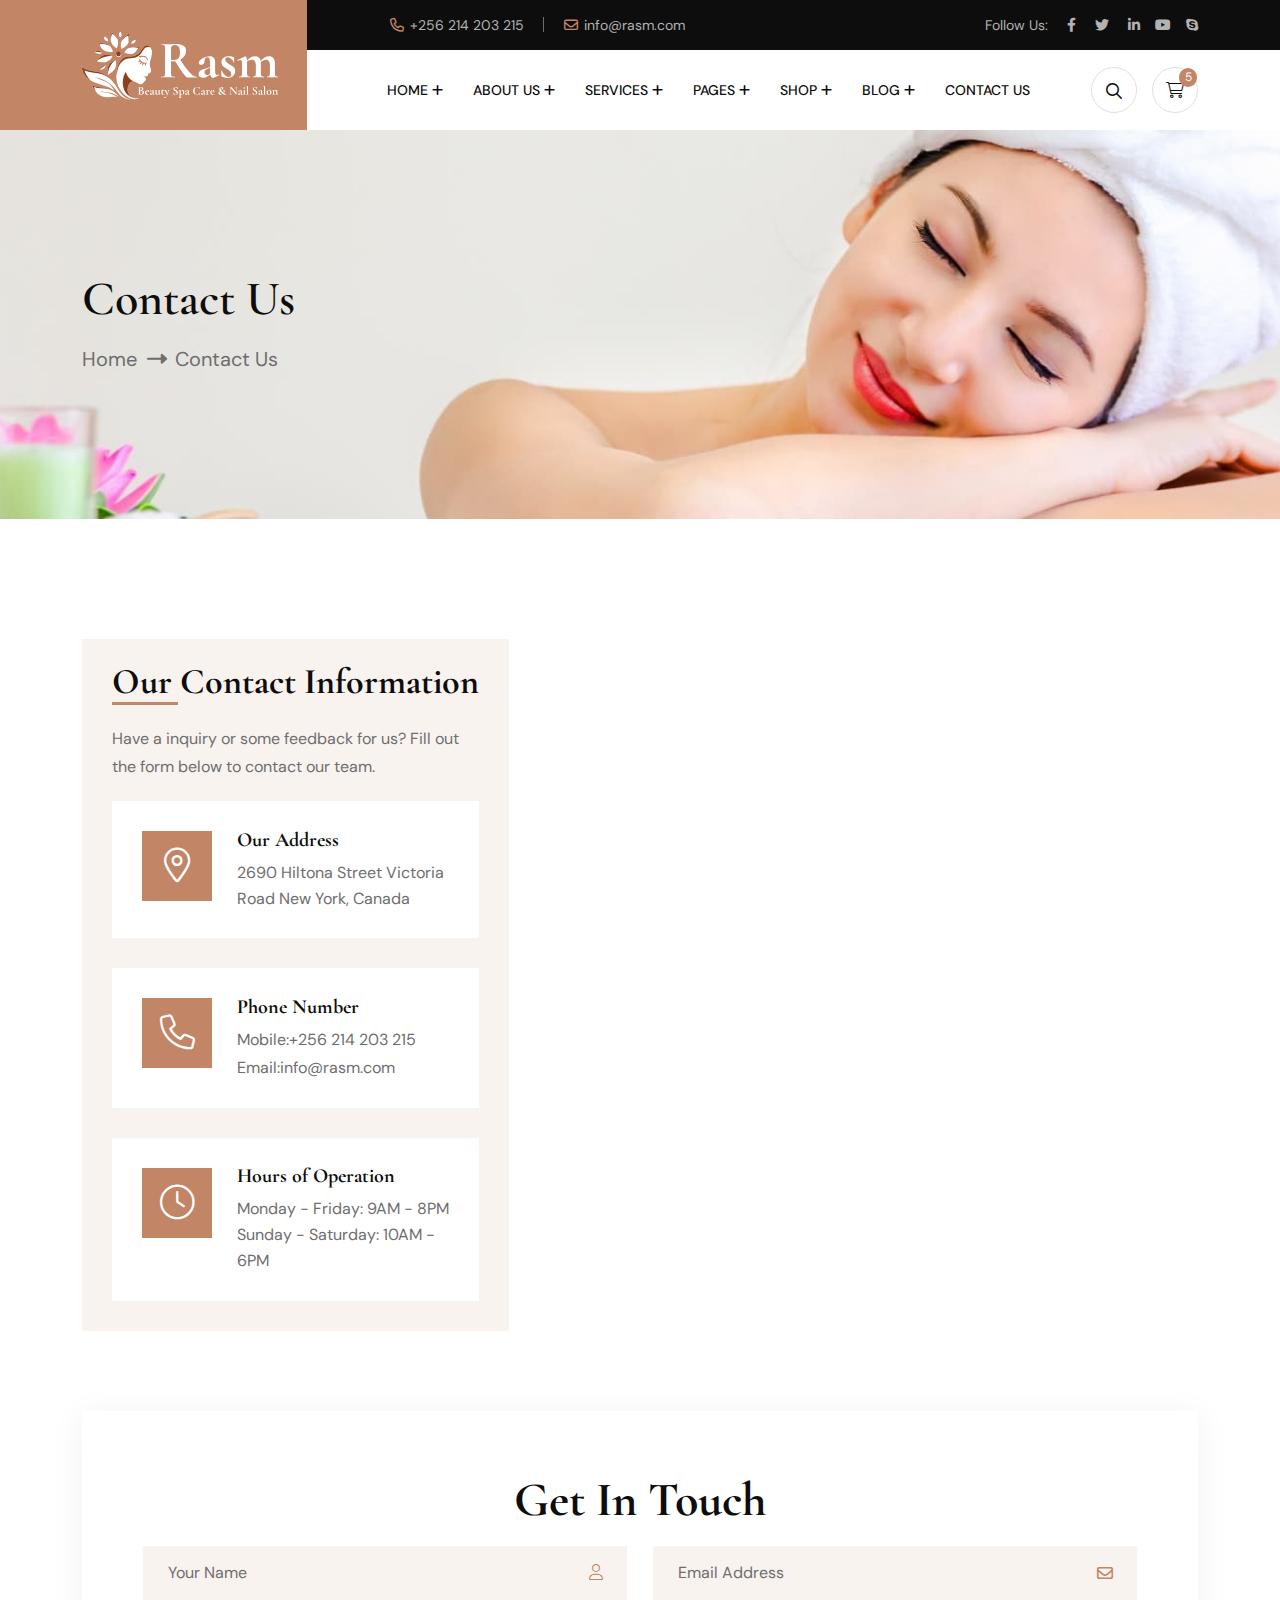
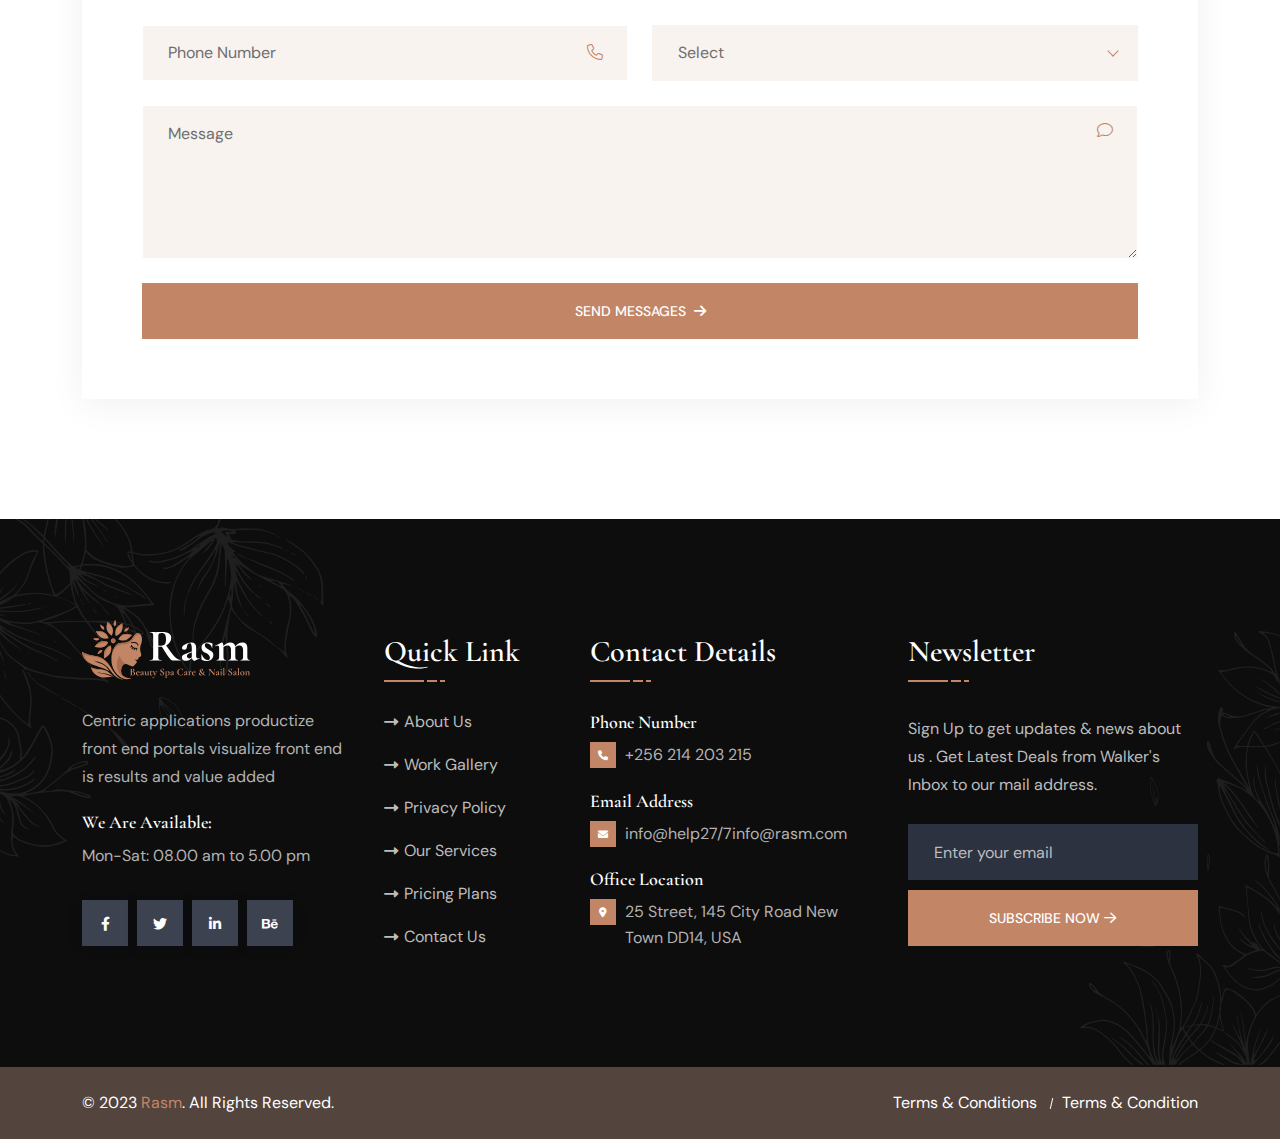
==== contact.html @ 1acf89ac "first commit" ====
<!doctype html><html class="no-js" lang="zxx">
<!-- Mirrored from themeholy.com/html/rasm/demo/contact.html by HTTrack Website Copier/3.x [XR&CO'2014], Sat, 14 Oct 2023 03:56:38 GMT -->
<head><meta charset="utf-8"><meta http-equiv="x-ua-compatible" content="ie=edge"><title>Rasm - Nail Salon & Spa Beauty Care - Contact Us</title><meta name="author" content="Angfuzsoft"><meta name="description" content="Rasm - Nail Salon & Spa Beauty Care"><meta name="keywords" content="Rasm - Nail Salon & Spa Beauty Care"><meta name="robots" content="INDEX,FOLLOW"><meta name="viewport" content="width=device-width,initial-scale=1,shrink-to-fit=no"><link rel="apple-touch-icon" sizes="57x57" href="assets/img/favicons/apple-icon-57x57.png"><link rel="apple-touch-icon" sizes="60x60" href="assets/img/favicons/apple-icon-60x60.png"><link rel="apple-touch-icon" sizes="72x72" href="assets/img/favicons/apple-icon-72x72.png"><link rel="apple-touch-icon" sizes="76x76" href="assets/img/favicons/apple-icon-76x76.png"><link rel="apple-touch-icon" sizes="114x114" href="assets/img/favicons/apple-icon-114x114.png"><link rel="apple-touch-icon" sizes="120x120" href="assets/img/favicons/apple-icon-120x120.png"><link rel="apple-touch-icon" sizes="144x144" href="assets/img/favicons/apple-icon-144x144.png"><link rel="apple-touch-icon" sizes="152x152" href="assets/img/favicons/apple-icon-152x152.png"><link rel="apple-touch-icon" sizes="180x180" href="assets/img/favicons/apple-icon-180x180.png"><link rel="icon" type="image/png" sizes="192x192" href="assets/img/favicons/android-icon-192x192.png"><link rel="icon" type="image/png" sizes="32x32" href="assets/img/favicons/favicon-32x32.png"><link rel="icon" type="image/png" sizes="96x96" href="assets/img/favicons/favicon-96x96.png"><link rel="icon" type="image/png" sizes="16x16" href="assets/img/favicons/favicon-16x16.png"><link rel="manifest" href="assets/img/favicons/manifest.json"><meta name="msapplication-TileColor" content="#ffffff"><meta name="msapplication-TileImage" content="assets/img/favicons/ms-icon-144x144.png"><meta name="theme-color" content="#ffffff"><link rel="preconnect" href="https://fonts.googleapis.com/"><link rel="preconnect" href="https://fonts.gstatic.com/" crossorigin><link href="https://fonts.googleapis.com/css2?family=Cormorant+Garamond:wght@400;500;600;700&amp;family=DM+Sans:wght@400;500;700&amp;display=swap" rel="stylesheet"><link rel="stylesheet" href="assets/css/bootstrap.min.css"><link rel="stylesheet" href="assets/css/fontawesome.min.css"><link rel="stylesheet" href="assets/css/magnific-popup.min.css"><link rel="stylesheet" href="assets/css/slick.min.css"><link rel="stylesheet" href="assets/css/odometer-theme-default.css"><link rel="stylesheet" href="assets/css/jquery.datetimepicker.min.css"><link rel="stylesheet" href="assets/css/style.css"></head><body><div class="preloader"><button class="th-btn style3 preloaderCls">Cancel Preloader</button><div class="preloader-inner"><img src="assets/img/logo.svg" alt="Rasm"> <span class="loader"></span></div></div><div class="th-menu-wrapper"><div class="th-menu-area"><div class="mobile-logo"><a href="index.html"><img src="assets/img/logo.svg" alt="Rasm"></a><div class="close-menu"><button class="th-menu-toggle"><i class="fal fa-times"></i></button></div></div><div class="th-mobile-menu"><ul><li class="menu-item-has-children"><a href="index.html">Home</a><ul class="sub-menu"><li><a href="index.html">Spa Message Parlor</a></li><li><a href="home-nail-stylist.html">Nail Stylist</a></li><li><a href="home-hair-salon.html">Hair Salon</a></li><li><a href="home-beauty-salon.html">Beauty Salon</a></li></ul></li><li class="menu-item-has-children"><a href="#">About us</a><ul class="sub-menu"><li><a href="about.html">About One Spa & Nail</a></li><li><a href="about-2.html">About Two Salon & Wellness</a></li></ul></li><li class="menu-item-has-children"><a href="#">Services</a><ul class="sub-menu"><li><a href="service.html">Services One Spa & Nail</a></li><li><a href="service-2.html">Services Two Salon & Wellness</a></li><li><a href="service-details.html">Services Details</a></li></ul></li><li class="menu-item-has-children mega-menu-wrap"><a href="#">Pages</a><ul class="mega-menu"><li><a href="shop.html">Pagelist 1</a><ul><li><a href="index.html">Spa Message Parlor</a></li><li><a href="home-nail-stylist.html">Nail Stylist</a></li><li><a href="home-hair-salon.html">Hair Salon</a></li><li><a href="home-beauty-salon-2.html">Beauty Salon</a></li></ul></li><li><a href="#">Pagelist 2</a><ul><li><a href="about.html">About One Spa & Nail</a></li><li><a href="about-2.html">About Two Salon & Wellness</a></li><li><a href="service.html">Services One Spa & Nail</a></li><li><a href="service-2.html">Services Two Salon & Wellness</a></li><li><a href="service-details.html">Services Details</a></li></ul></li><li><a href="#">Pagelist 3</a><ul><li><a href="appointment.html">Appointment</a></li><li><a href="team.html">Team</a></li><li><a href="team-details.html">Team Details</a></li><li><a href="blog.html">Blog</a></li><li><a href="blog-details.html">Blog Details</a></li></ul></li><li><a href="#">Pagelist 4</a><ul><li><a href="gallery.html">Photo Gallery</a></li><li><a href="price.html">Price Table</a></li><li><a href="faq.html">FAQ</a></li><li><a href="contact.html">Contact Us</a></li><li><a href="error.html">Error Page</a></li></ul></li></ul></li><li class="menu-item-has-children"><a href="#">Shop</a><ul class="sub-menu"><li><a href="shop.html">Shop</a></li><li><a href="shop-details.html">Shop Details</a></li><li><a href="cart.html">Cart Page</a></li><li><a href="checkout.html">Checkout</a></li><li><a href="wishlist.html">Wishlist</a></li></ul></li><li class="menu-item-has-children"><a href="#">Blog</a><ul class="sub-menu"><li><a href="#">Blog Layout</a><ul class="sub-menu"><li><a href="blog-grid-2-columns.html">Blog Grid 02 Columns</a></li><li><a href="blog-grid-3-columns.html">Blog Grid 03 Columns</a></li><li><a href="blog-list.html">Blog List</a></li></ul></li><li><a href="blog.html">Blog Sidebar</a><ul class="sub-menu"><li><a href="blog-left-sidebar.html">Blog Left Sidebar</a></li><li><a href="blog-right-sidebar.html">Blog Right Sidebar</a></li><li><a href="blog.html">Blog No Sidebar</a></li></ul></li><li><a href="blog-details.html">Blog Details</a></li></ul></li><li><a href="contact.html">Contact Us</a></li></ul></div></div></div><div class="sidemenu-wrapper shopping-cart d-none d-lg-block"><div class="sidemenu-content"><button class="closeButton sideMenuCls"><i class="far fa-times"></i></button><div class="widget woocommerce widget_shopping_cart"><h3 class="widget_title">Shopping cart</h3><div class="widget_shopping_cart_content"><ul class="woocommerce-mini-cart cart_list product_list_widget"><li class="woocommerce-mini-cart-item mini_cart_item"><a href="#" class="remove remove_from_cart_button"><i class="far fa-times"></i></a> <a href="#"><img src="assets/img/product/product_thumb_1_1.jpg" alt="Cart Image">OPI Nail Polish</a> <span class="quantity">1 × <span class="woocommerce-Price-amount amount"><span class="woocommerce-Price-currencySymbol">$</span>94</span>,</span></li><li class="woocommerce-mini-cart-item mini_cart_item"><a href="#" class="remove remove_from_cart_button"><i class="far fa-times"></i></a> <a href="#"><img src="assets/img/product/product_thumb_1_2.jpg" alt="Cart Image">Sunscreen Lotion</a> <span class="quantity">1 × <span class="woocommerce-Price-amount amount"><span class="woocommerce-Price-currencySymbol">$</span>89</span></span></li><li class="woocommerce-mini-cart-item mini_cart_item"><a href="#" class="remove remove_from_cart_button"><i class="far fa-times"></i></a> <a href="#"><img src="assets/img/product/product_thumb_1_3.jpg" alt="Cart Image">Wholesale Liquid</a> <span class="quantity">1 × <span class="woocommerce-Price-amount amount"><span class="woocommerce-Price-currencySymbol">$</span>75</span></span></li><li class="woocommerce-mini-cart-item mini_cart_item"><a href="#" class="remove remove_from_cart_button"><i class="far fa-times"></i></a> <a href="#"><img src="assets/img/product/product_thumb_1_4.jpg" alt="Cart Image">Hair Dryers</a> <span class="quantity">1 × <span class="woocommerce-Price-amount amount"><span class="woocommerce-Price-currencySymbol">$</span>72</span></span></li><li class="woocommerce-mini-cart-item mini_cart_item"><a href="#" class="remove remove_from_cart_button"><i class="far fa-times"></i></a> <a href="#"><img src="assets/img/product/product_thumb_1_5.jpg" alt="Cart Image">Argan Hair oil</a> <span class="quantity">1 × <span class="woocommerce-Price-amount amount"><span class="woocommerce-Price-currencySymbol">$</span>81</span></span></li></ul><p class="woocommerce-mini-cart__total total"><strong>Subtotal:</strong> <span class="woocommerce-Price-amount amount"><span class="woocommerce-Price-currencySymbol">$</span>43</span></p><p class="woocommerce-mini-cart__buttons buttons"><a href="cart.html" class="th-btn wc-forward">View cart</a> <a href="checkout.html" class="th-btn checkout wc-forward">Checkout</a></p></div></div></div></div><div class="sidemenu-wrapper d-none d-lg-block"><div class="sidemenu-content bg-black2"><button class="closeButton sideMenuCls"><i class="far fa-times"></i></button><div class="widget footer-widget"><div class="th-widget-about"><div class="about-logo"><a href="index.html"><img src="assets/img/logo-white.svg" alt="Rasm"></a></div><p class="about-text">Centric applications productize front end portals visualize front end is results and value added</p><div class="working-time"><span class="title">We Are Available:</span><p class="desc">Mon-Sat: 08.00 am to 5.00 pm</p></div><div class="th-social footer-social"><a href="https://www.facebook.com/"><i class="fab fa-facebook-f"></i></a> <a href="https://www.twitter.com/"><i class="fab fa-twitter"></i></a> <a href="https://www.linkedin.com/"><i class="fab fa-linkedin-in"></i></a> <a href="https://www.behance.net/"><i class="fa-brands fa-behance"></i></a></div></div></div><div class="widget footer-widget"><h3 class="widget_title">Recent Posts</h3><div class="recent-post-wrap"><div class="recent-post"><div class="media-img"><a href="blog-details.html"><img src="assets/img/blog/recent-post-2-1.jpg" alt="Blog Image"></a></div><div class="media-body"><h4 class="post-title"><a class="text-inherit" href="blog-details.html">Local residents and a few celebrities, too</a></h4><div class="recent-post-meta"><a href="blog.html"><i class="fal fa-calendar-days"></i>19 June, 2023</a></div></div></div><div class="recent-post"><div class="media-img"><a href="blog-details.html"><img src="assets/img/blog/recent-post-2-2.jpg" alt="Blog Image"></a></div><div class="media-body"><h4 class="post-title"><a class="text-inherit" href="blog-details.html">Local residents and a few celebrities, too</a></h4><div class="recent-post-meta"><a href="blog.html"><i class="fal fa-calendar-days"></i>22 June, 2023</a></div></div></div></div></div><div class="widget footer-widget"><h4 class="widget_title">Newsletter</h4><div class="newsletter-widget"><p class="md-10">Sign Up to get updates & news about us . Get Latest Deals from Walker's Inbox to our mail address.</p><div class="footer-search-contact mt-25"><form><input class="form-control" type="email" placeholder="Enter your email"></form><div class="footer-btn mt-10"><button type="submit" class="th-btn style3 fw-btn">Subscribe Now <i class="fa-regular fa-arrow-right"></i></button></div></div></div></div></div></div><div class="popup-search-box d-none d-lg-block"><button class="searchClose"><i class="fal fa-times"></i></button><form action="#"><input type="text" placeholder="What are you looking for?"> <button type="submit"><i class="fal fa-search"></i></button></form></div><header class="th-header header-layout1"><div class="header-top"><div class="container th-container"><div class="row justify-content-end justify-content-lg-between align-items-center gy-2"><div class="col-auto d-none d-lg-block"><div class="header-links"><ul><li><i class="far fa-phone"></i><a href="tel:+256214203215">+256 214 203 215</a></li><li><i class="far fa-envelope"></i><a href="mailto:info@rasm.com">info@rasm.com</a></li><li><i class="fa-light fa-clock"></i>Mon - Sat: 8 AM - 15 PM Sunday Off</li></ul></div></div><div class="col-auto"><div class="social-links"><span class="social-title">Follow Us:</span> <a href="https://www.facebook.com/"><i class="fab fa-facebook-f"></i></a> <a href="https://www.twitter.com/"><i class="fab fa-twitter"></i></a> <a href="https://www.linkedin.com/"><i class="fab fa-linkedin-in"></i> </a><a href="https://www.youtube.com/"><i class="fab fa-youtube"></i> </a><a href="https://www.skype.com/"><i class="fa-brands fa-skype"></i></a></div></div></div></div></div><div class="sticky-wrapper"><div class="menu-area"><div class="container th-container"><div class="row align-items-center justify-content-between"><div class="col-auto"><div class="header-logo"><a href="index.html"><img src="assets/img/logo.svg" alt="Rasm"></a></div></div><div class="col-auto me-xl-auto"><nav class="main-menu d-none d-lg-inline-block"><ul><li class="menu-item-has-children"><a href="index.html">Home</a><ul class="sub-menu"><li><a href="index.html">Spa Message Parlor</a></li><li><a href="home-nail-stylist.html">Nail Stylist</a></li><li><a href="home-hair-salon.html">Hair Salon</a></li><li><a href="home-beauty-salon.html">Beauty Salon</a></li></ul></li><li class="menu-item-has-children"><a href="#">About us</a><ul class="sub-menu"><li><a href="about.html">About One Spa & Nail</a></li><li><a href="about-2.html">About Two Salon & Wellness</a></li></ul></li><li class="menu-item-has-children"><a href="#">Services</a><ul class="sub-menu"><li><a href="service.html">Services One Spa & Nail</a></li><li><a href="service-2.html">Services Two Salon & Wellness</a></li><li><a href="service-details.html">Services Details</a></li></ul></li><li class="menu-item-has-children mega-menu-wrap"><a href="#">Pages</a><ul class="mega-menu"><li><a href="shop.html">Pagelist 1</a><ul><li><a href="index.html">Spa Message Parlor</a></li><li><a href="home-nail-stylist.html">Nail Stylist</a></li><li><a href="home-hair-salon.html">Hair Salon</a></li><li><a href="home-beauty-salon-2.html">Beauty Salon</a></li></ul></li><li><a href="#">Pagelist 2</a><ul><li><a href="about.html">About One Spa & Nail</a></li><li><a href="about-2.html">About Two Salon & Wellness</a></li><li><a href="service.html">Services One Spa & Nail</a></li><li><a href="service-2.html">Services Two Salon & Wellness</a></li><li><a href="service-details.html">Services Details</a></li></ul></li><li><a href="#">Pagelist 3</a><ul><li><a href="appointment.html">Appointment</a></li><li><a href="team.html">Team</a></li><li><a href="team-details.html">Team Details</a></li><li><a href="blog.html">Blog</a></li><li><a href="blog-details.html">Blog Details</a></li></ul></li><li><a href="#">Pagelist 4</a><ul><li><a href="gallery.html">Photo Gallery</a></li><li><a href="price.html">Price Table</a></li><li><a href="faq.html">FAQ</a></li><li><a href="contact.html">Contact Us</a></li><li><a href="error.html">Error Page</a></li></ul></li></ul></li><li class="menu-item-has-children"><a href="#">Shop</a><ul class="sub-menu"><li><a href="shop.html">Shop</a></li><li><a href="shop-details.html">Shop Details</a></li><li><a href="cart.html">Cart Page</a></li><li><a href="checkout.html">Checkout</a></li><li><a href="wishlist.html">Wishlist</a></li></ul></li><li class="menu-item-has-children"><a href="#">Blog</a><ul class="sub-menu"><li><a href="#">Blog Layout</a><ul class="sub-menu"><li><a href="blog-grid-2-columns.html">Blog Grid 02 Columns</a></li><li><a href="blog-grid-3-columns.html">Blog Grid 03 Columns</a></li><li><a href="blog-list.html">Blog List</a></li></ul></li><li><a href="blog.html">Blog Sidebar</a><ul class="sub-menu"><li><a href="blog-left-sidebar.html">Blog Left Sidebar</a></li><li><a href="blog-right-sidebar.html">Blog Right Sidebar</a></li><li><a href="blog.html">Blog No Sidebar</a></li></ul></li><li><a href="blog-details.html">Blog Details</a></li></ul></li><li><a href="contact.html">Contact Us</a></li></ul></nav><button class="th-menu-toggle d-inline-block d-lg-none"><i class="far fa-bars"></i></button></div><div class="col-auto d-none d-xl-block"><div class="header-button"><button type="button" class="icon-btn searchBoxToggler"><i class="far fa-search"></i></button> <a href="#" class="icon-btn sideMenuToggler2"><i class="fa-light fa-cart-shopping"></i> <span class="badge">5</span></a> <a href="#" class="icon-btn sideMenuToggler"><i class="fa-light fa-grid"></i></a> <a href="appointment.html" class="th-btn">Appointment Now<i class="fa-regular fa-arrow-right ms-2"></i></a></div></div></div></div><div class="logo-bg"></div></div></div></header><div class="breadcumb-wrapper" data-bg-src="assets/img/breadcumb/breadcumb-bg.jpg"><div class="container"><div class="breadcumb-content"><h2 class="breadcumb-title">Contact Us</h2><div class="breadcumb-menu-wrapper"><ul class="breadcumb-menu"><li><a href="index.html">Home</a></li><li>Contact Us</li></ul></div></div></div></div><div class="space" id="contact-sec"><div class="container"><div class="row gy-40"><div class="col-lg-6 col-xl-5"><div class="contact-info-wrap me-xl-4"><div class="title-area mb-20"><h3 class="sec-title">Our Contact Information</h3><p>Have a inquiry or some feedback for us? Fill out the form below to contact our team.</p></div><div class="contact-info"><div class="contact-info_icon"><i class="fa-light fa-location-dot"></i></div><div class="media-body"><h3 class="box-title">Our Address</h3><span class="contact-info_text">2690 Hiltona Street Victoria Road New York, Canada</span></div></div><div class="contact-info"><div class="contact-info_icon"><i class="fa-light fa-phone"></i></div><div class="media-body"><h3 class="box-title">Phone Number</h3><span class="contact-info_text">Mobile: <a href="tel:+256214203215">+256 214 203 215 </a></span><span class="contact-info_text">Email: <a href="mailto:info@rasm.com">info@rasm.com</a></span></div></div><div class="contact-info"><div class="contact-info_icon"><i class="fa-light fa-clock"></i></div><div class="media-body"><h3 class="box-title">Hours of Operation</h3><span class="contact-info_text">Monday - Friday: 9AM - 8PM Sunday - Saturday: 10AM - 6PM</span></div></div></div></div><div class="col-lg-6 col-xl-7"><div class="map-sec"><iframe src="https://www.google.com/maps/embed?pb=!1m18!1m12!1m3!1d3644.7310056272386!2d89.2286059153658!3d24.00527418490799!2m3!1f0!2f0!3f0!3m2!1i1024!2i768!4f13.1!3m3!1m2!1s0x39fe9b97badc6151%3A0x30b048c9fb2129bc!2sAngfuzsoft!5e0!3m2!1sen!2sbd!4v1651028958211!5m2!1sen!2sbd" allowfullscreen="" loading="lazy"></iframe></div></div></div><div class="row"><div class="col-12"><div class="contact-form-wrapper"><form action="https://themeholy.com/html/rasm/demo/mail.php" method="POST" class="contact-form ajax-contact"><h2 class="form-title text-center">Get In Touch</h2><div class="row"><div class="form-group col-md-6"><i class="fa-sharp fa-light fa-user"></i> <input type="text" class="form-control" name="name" id="name" placeholder="Your Name"></div><div class="form-group col-md-6"><i class="fa-sharp fa-regular fa-envelope"></i> <input type="email" class="form-control" name="email" id="email" placeholder="Email Address"></div><div class="form-group col-md-6"><input type="tel" class="form-control" name="number" id="number" placeholder="Phone Number"> <i class="fal fa-phone"></i></div><div class="form-group col-md-6"><i class="fa-regular fa-tag"></i> <select name="subject" id="subject" class="form-select nice-select"><option value="" disabled="disabled" selected="selected" hidden>Select</option><option value="Electrical System">Electrical System</option><option value="Auto Car Repair">Auto Car Repair</option><option value="Engine Diagnostics">Engine Diagnostics</option><option value="Car & Engine Clean">Car & Engine Clean</option></select></div><div class="form-group col-12"><i class="fal fa-comment"></i> <textarea name="message" id="message" cols="30" rows="3" class="form-control" placeholder="Message"></textarea></div><div class="form-btn col-12"><button class="th-btn fw-btn">Send Messages<i class="fa-solid fa-arrow-right ms-2"></i></button></div></div><p class="form-messages mb-0 mt-3"></p></form></div></div></div></div></div><footer class="footer-wrapper footer-layout1"><div class="widget-area"><div class="container"><div class="row justify-content-between"><div class="col-md-6 col-xl-3"><div class="widget footer-widget"><div class="th-widget-about"><div class="about-logo"><a href="index.html"><img src="assets/img/logo-white.svg" alt="Rasm"></a></div><p class="about-text">Centric applications productize front end portals visualize front end is results and value added</p><div class="working-time"><span class="title">We Are Available:</span><p class="desc">Mon-Sat: 08.00 am to 5.00 pm</p></div><div class="th-social footer-social"><a href="https://www.facebook.com/"><i class="fab fa-facebook-f"></i></a> <a href="https://www.twitter.com/"><i class="fab fa-twitter"></i></a> <a href="https://www.linkedin.com/"><i class="fab fa-linkedin-in"></i></a> <a href="https://www.behance.net/"><i class="fa-brands fa-behance"></i></a></div></div></div></div><div class="col-md-6 col-xl-2"><div class="widget widget_nav_menu footer-widget"><h3 class="widget_title">Quick link</h3><div class="menu-all-pages-container"><ul class="menu"><li><a href="about.html">About Us</a></li><li><a href="booking.html">Work Gallery</a></li><li><a href="contact.html">Privacy Policy</a></li><li><a href="service.html">Our Services</a></li><li><a href="price.html">Pricing Plans</a></li><li><a href="contact.html">Contact Us</a></li></ul></div></div></div><div class="col-md-6 col-xl-auto"><div class="widget footer-widget"><h3 class="widget_title">Contact Details</h3><div class="th-widget-about"><h4 class="footer-info-title">Phone Number</h4><p class="footer-info"><i class="fa-sharp fa-solid fa-phone"></i><a class="text-inherit" href="tel:+256214203215">+256 214 203 215</a></p><h4 class="footer-info-title">Email Address</h4><p class="footer-info"><i class="fas fa-envelope"></i><a class="text-inherit" href="mailto:info@help27/7info@rasm.com">info@help27/7info@rasm.com</a></p><h4 class="footer-info-title">Office Location</h4><p class="footer-info"><i class="fas fa-map-marker-alt"></i>25 Street, 145 City Road New Town DD14, USA</p></div></div></div><div class="col-md-6 col-xl-auto"><div class="widget footer-widget"><h4 class="widget_title">Newsletter</h4><div class="newsletter-widget"><p class="md-10">Sign Up to get updates & news about us . Get Latest Deals from Walker's Inbox to our mail address.</p><div class="footer-search-contact mt-25"><form><input class="form-control" type="email" placeholder="Enter your email"></form><div class="footer-btn mt-10"><button type="submit" class="th-btn style3 fw-btn">Subscribe Now <i class="fa-regular fa-arrow-right"></i></button></div></div></div></div></div></div></div></div><div class="copyright-wrap"><div class="container"><div class="row align-items-center"><div class="col-lg-6"><p class="copyright-text text-white">© 2023 <a href="https://themeforest.net/user/themeholy">Rasm</a>. All Rights Reserved.</p></div><div class="col-lg-6"><div class="footer-links"><ul><li><a href="contact.html">Terms & Conditions</a></li><li><a href="contact.html">Terms &amp; Condition</a></li></ul></div></div></div></div></div><div class="shape-mockup" data-top="0%" data-left="0%"><img src="assets/img/shape/footer_shape_1.png" alt="shape"></div><div class="shape-mockup d-none d-xl-block" data-bottom="12%" data-right="0%"><img src="assets/img/shape/footer_shape_2.png" alt="shape"></div></footer><div class="scroll-top"><svg class="progress-circle svg-content" width="100%" height="100%" viewBox="-1 -1 102 102"><path d="M50,1 a49,49 0 0,1 0,98 a49,49 0 0,1 0,-98" style="transition: stroke-dashoffset 10ms linear 0s; stroke-dasharray: 307.919, 307.919; stroke-dashoffset: 307.919;"></path></svg></div><script src="assets/js/vendor/jquery-3.6.0.min.js"></script><script src="assets/js/slick.min.js"></script><script src="assets/js/bootstrap.min.js"></script><script src="assets/js/jquery.magnific-popup.min.js"></script><script src="assets/js/jquery-ui.min.js"></script><script src="assets/js/imagesloaded.pkgd.min.js"></script><script src="assets/js/isotope.pkgd.min.js"></script><script src="assets/js/odometer.js"></script><script src="assets/js/appear-2.js"></script><script src="assets/js/nice-select.min.js"></script><script src="assets/js/jquery.datetimepicker.min.js"></script><script src="assets/js/tilt.min.js"></script><script src="assets/js/wow.min.js"></script><script src="assets/js/main.js"></script></body>
<!-- Mirrored from themeholy.com/html/rasm/demo/contact.html by HTTrack Website Copier/3.x [XR&CO'2014], Sat, 14 Oct 2023 03:56:38 GMT -->
</html>
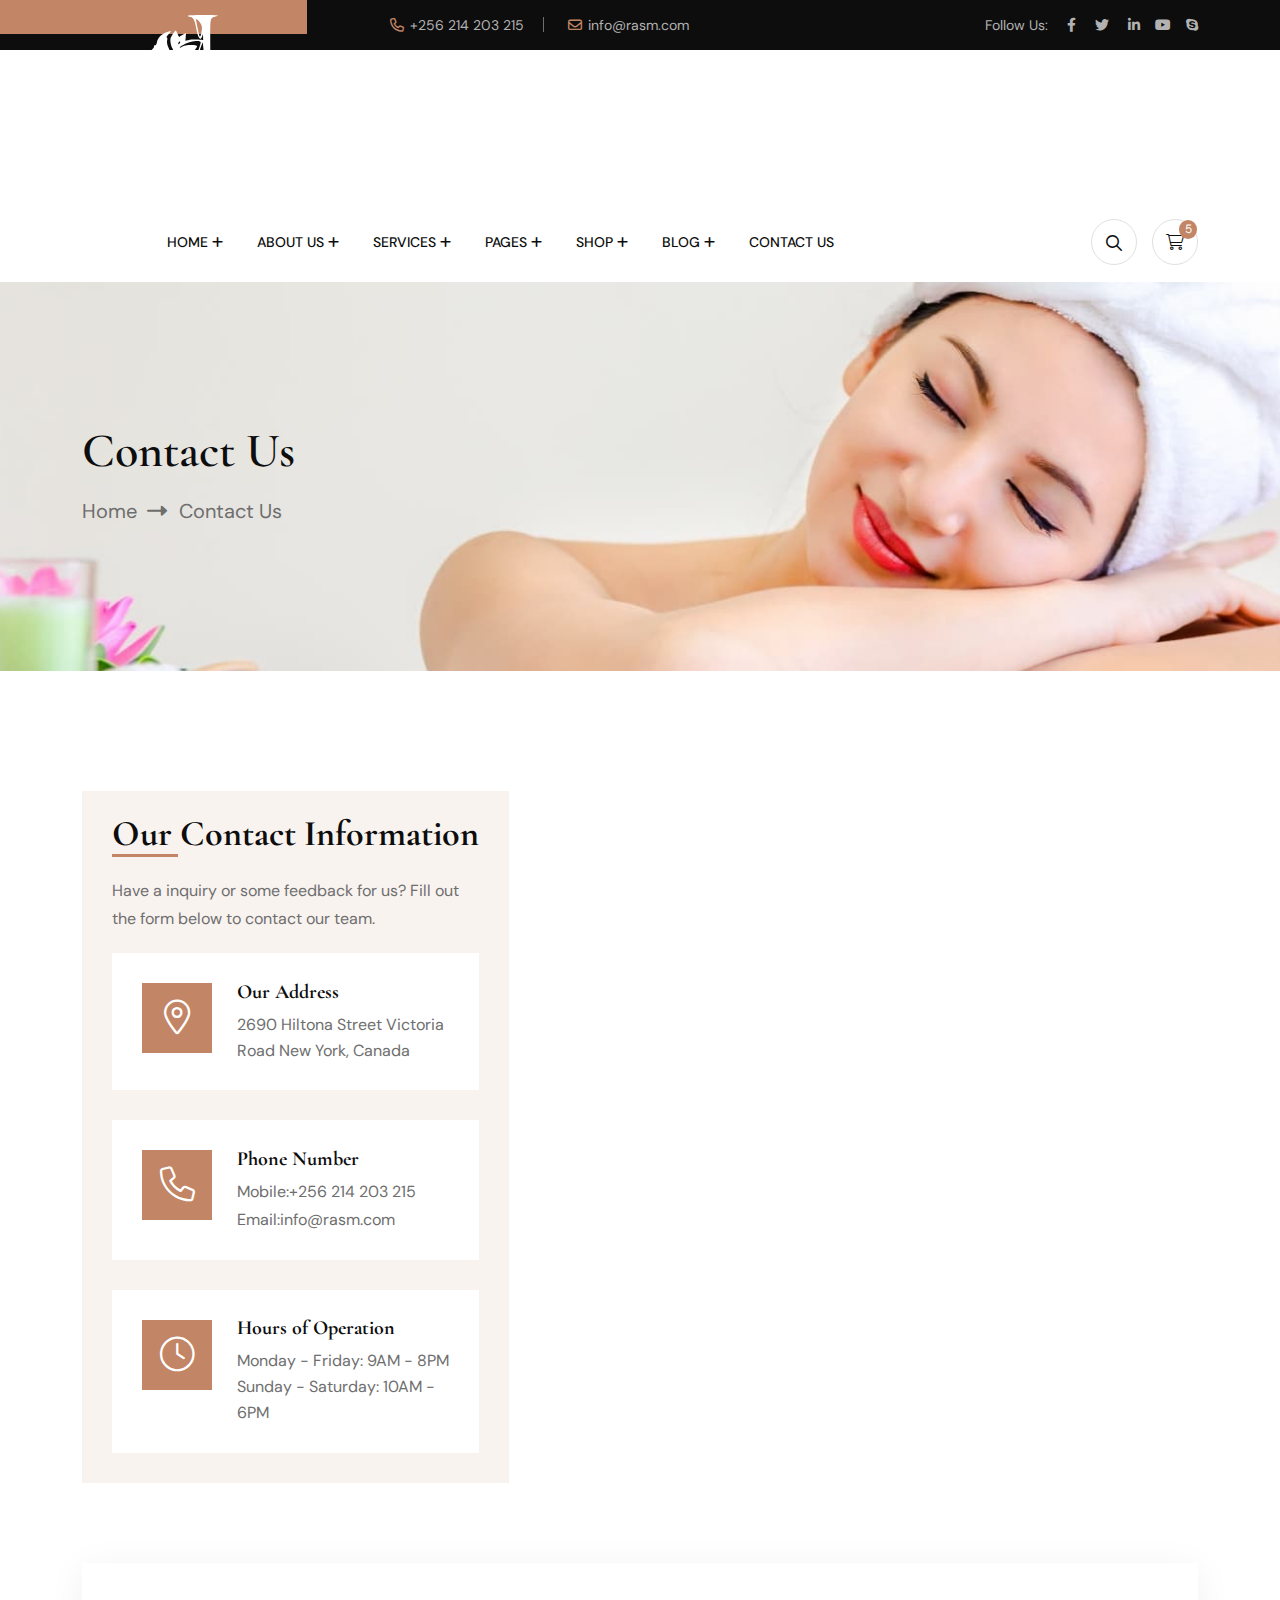
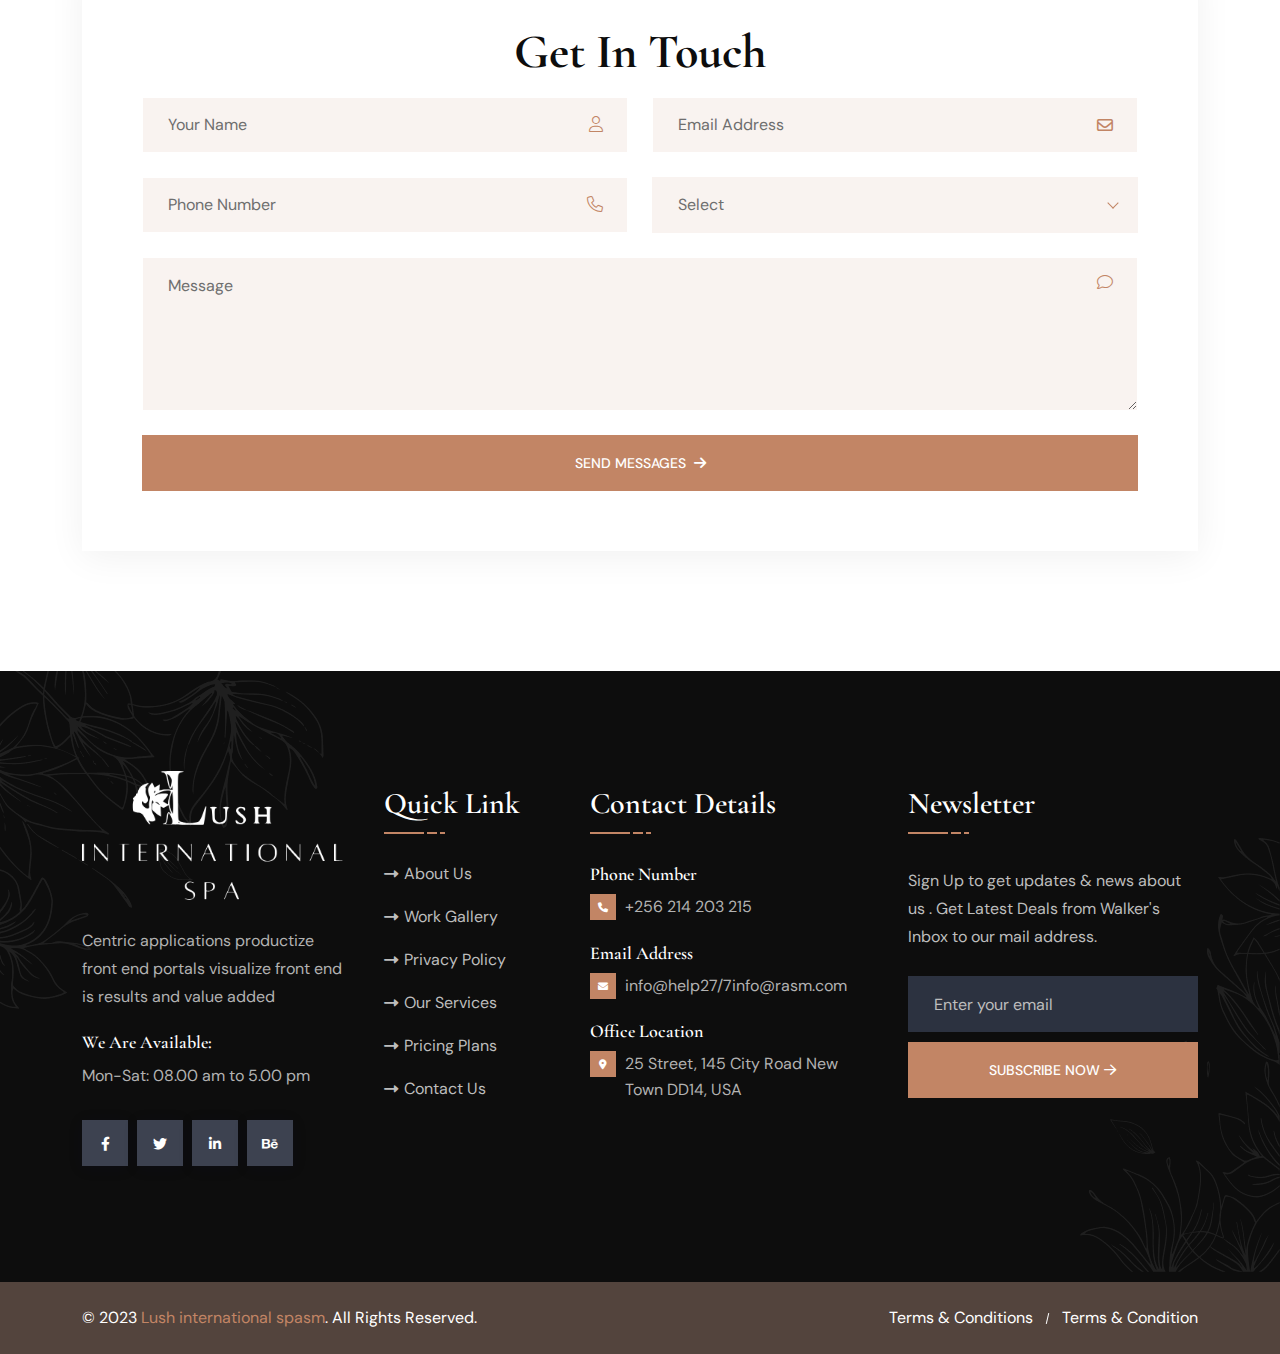
==== commit 8d1bacd3: "UI Added" ====
--- a/contact.html
+++ b/contact.html
@@ -1,5 +1,1078 @@
-<!doctype html><html class="no-js" lang="zxx">
-<!-- Mirrored from themeholy.com/html/rasm/demo/contact.html by HTTrack Website Copier/3.x [XR&CO'2014], Sat, 14 Oct 2023 03:56:38 GMT -->
-<head><meta charset="utf-8"><meta http-equiv="x-ua-compatible" content="ie=edge"><title>Rasm - Nail Salon & Spa Beauty Care - Contact Us</title><meta name="author" content="Angfuzsoft"><meta name="description" content="Rasm - Nail Salon & Spa Beauty Care"><meta name="keywords" content="Rasm - Nail Salon & Spa Beauty Care"><meta name="robots" content="INDEX,FOLLOW"><meta name="viewport" content="width=device-width,initial-scale=1,shrink-to-fit=no"><link rel="apple-touch-icon" sizes="57x57" href="assets/img/favicons/apple-icon-57x57.png"><link rel="apple-touch-icon" sizes="60x60" href="assets/img/favicons/apple-icon-60x60.png"><link rel="apple-touch-icon" sizes="72x72" href="assets/img/favicons/apple-icon-72x72.png"><link rel="apple-touch-icon" sizes="76x76" href="assets/img/favicons/apple-icon-76x76.png"><link rel="apple-touch-icon" sizes="114x114" href="assets/img/favicons/apple-icon-114x114.png"><link rel="apple-touch-icon" sizes="120x120" href="assets/img/favicons/apple-icon-120x120.png"><link rel="apple-touch-icon" sizes="144x144" href="assets/img/favicons/apple-icon-144x144.png"><link rel="apple-touch-icon" sizes="152x152" href="assets/img/favicons/apple-icon-152x152.png"><link rel="apple-touch-icon" sizes="180x180" href="assets/img/favicons/apple-icon-180x180.png"><link rel="icon" type="image/png" sizes="192x192" href="assets/img/favicons/android-icon-192x192.png"><link rel="icon" type="image/png" sizes="32x32" href="assets/img/favicons/favicon-32x32.png"><link rel="icon" type="image/png" sizes="96x96" href="assets/img/favicons/favicon-96x96.png"><link rel="icon" type="image/png" sizes="16x16" href="assets/img/favicons/favicon-16x16.png"><link rel="manifest" href="assets/img/favicons/manifest.json"><meta name="msapplication-TileColor" content="#ffffff"><meta name="msapplication-TileImage" content="assets/img/favicons/ms-icon-144x144.png"><meta name="theme-color" content="#ffffff"><link rel="preconnect" href="https://fonts.googleapis.com/"><link rel="preconnect" href="https://fonts.gstatic.com/" crossorigin><link href="https://fonts.googleapis.com/css2?family=Cormorant+Garamond:wght@400;500;600;700&amp;family=DM+Sans:wght@400;500;700&amp;display=swap" rel="stylesheet"><link rel="stylesheet" href="assets/css/bootstrap.min.css"><link rel="stylesheet" href="assets/css/fontawesome.min.css"><link rel="stylesheet" href="assets/css/magnific-popup.min.css"><link rel="stylesheet" href="assets/css/slick.min.css"><link rel="stylesheet" href="assets/css/odometer-theme-default.css"><link rel="stylesheet" href="assets/css/jquery.datetimepicker.min.css"><link rel="stylesheet" href="assets/css/style.css"></head><body><div class="preloader"><button class="th-btn style3 preloaderCls">Cancel Preloader</button><div class="preloader-inner"><img src="assets/img/logo.svg" alt="Rasm"> <span class="loader"></span></div></div><div class="th-menu-wrapper"><div class="th-menu-area"><div class="mobile-logo"><a href="index.html"><img src="assets/img/logo.svg" alt="Rasm"></a><div class="close-menu"><button class="th-menu-toggle"><i class="fal fa-times"></i></button></div></div><div class="th-mobile-menu"><ul><li class="menu-item-has-children"><a href="index.html">Home</a><ul class="sub-menu"><li><a href="index.html">Spa Message Parlor</a></li><li><a href="home-nail-stylist.html">Nail Stylist</a></li><li><a href="home-hair-salon.html">Hair Salon</a></li><li><a href="home-beauty-salon.html">Beauty Salon</a></li></ul></li><li class="menu-item-has-children"><a href="#">About us</a><ul class="sub-menu"><li><a href="about.html">About One Spa & Nail</a></li><li><a href="about-2.html">About Two Salon & Wellness</a></li></ul></li><li class="menu-item-has-children"><a href="#">Services</a><ul class="sub-menu"><li><a href="service.html">Services One Spa & Nail</a></li><li><a href="service-2.html">Services Two Salon & Wellness</a></li><li><a href="service-details.html">Services Details</a></li></ul></li><li class="menu-item-has-children mega-menu-wrap"><a href="#">Pages</a><ul class="mega-menu"><li><a href="shop.html">Pagelist 1</a><ul><li><a href="index.html">Spa Message Parlor</a></li><li><a href="home-nail-stylist.html">Nail Stylist</a></li><li><a href="home-hair-salon.html">Hair Salon</a></li><li><a href="home-beauty-salon-2.html">Beauty Salon</a></li></ul></li><li><a href="#">Pagelist 2</a><ul><li><a href="about.html">About One Spa & Nail</a></li><li><a href="about-2.html">About Two Salon & Wellness</a></li><li><a href="service.html">Services One Spa & Nail</a></li><li><a href="service-2.html">Services Two Salon & Wellness</a></li><li><a href="service-details.html">Services Details</a></li></ul></li><li><a href="#">Pagelist 3</a><ul><li><a href="appointment.html">Appointment</a></li><li><a href="team.html">Team</a></li><li><a href="team-details.html">Team Details</a></li><li><a href="blog.html">Blog</a></li><li><a href="blog-details.html">Blog Details</a></li></ul></li><li><a href="#">Pagelist 4</a><ul><li><a href="gallery.html">Photo Gallery</a></li><li><a href="price.html">Price Table</a></li><li><a href="faq.html">FAQ</a></li><li><a href="contact.html">Contact Us</a></li><li><a href="error.html">Error Page</a></li></ul></li></ul></li><li class="menu-item-has-children"><a href="#">Shop</a><ul class="sub-menu"><li><a href="shop.html">Shop</a></li><li><a href="shop-details.html">Shop Details</a></li><li><a href="cart.html">Cart Page</a></li><li><a href="checkout.html">Checkout</a></li><li><a href="wishlist.html">Wishlist</a></li></ul></li><li class="menu-item-has-children"><a href="#">Blog</a><ul class="sub-menu"><li><a href="#">Blog Layout</a><ul class="sub-menu"><li><a href="blog-grid-2-columns.html">Blog Grid 02 Columns</a></li><li><a href="blog-grid-3-columns.html">Blog Grid 03 Columns</a></li><li><a href="blog-list.html">Blog List</a></li></ul></li><li><a href="blog.html">Blog Sidebar</a><ul class="sub-menu"><li><a href="blog-left-sidebar.html">Blog Left Sidebar</a></li><li><a href="blog-right-sidebar.html">Blog Right Sidebar</a></li><li><a href="blog.html">Blog No Sidebar</a></li></ul></li><li><a href="blog-details.html">Blog Details</a></li></ul></li><li><a href="contact.html">Contact Us</a></li></ul></div></div></div><div class="sidemenu-wrapper shopping-cart d-none d-lg-block"><div class="sidemenu-content"><button class="closeButton sideMenuCls"><i class="far fa-times"></i></button><div class="widget woocommerce widget_shopping_cart"><h3 class="widget_title">Shopping cart</h3><div class="widget_shopping_cart_content"><ul class="woocommerce-mini-cart cart_list product_list_widget"><li class="woocommerce-mini-cart-item mini_cart_item"><a href="#" class="remove remove_from_cart_button"><i class="far fa-times"></i></a> <a href="#"><img src="assets/img/product/product_thumb_1_1.jpg" alt="Cart Image">OPI Nail Polish</a> <span class="quantity">1 × <span class="woocommerce-Price-amount amount"><span class="woocommerce-Price-currencySymbol">$</span>94</span>,</span></li><li class="woocommerce-mini-cart-item mini_cart_item"><a href="#" class="remove remove_from_cart_button"><i class="far fa-times"></i></a> <a href="#"><img src="assets/img/product/product_thumb_1_2.jpg" alt="Cart Image">Sunscreen Lotion</a> <span class="quantity">1 × <span class="woocommerce-Price-amount amount"><span class="woocommerce-Price-currencySymbol">$</span>89</span></span></li><li class="woocommerce-mini-cart-item mini_cart_item"><a href="#" class="remove remove_from_cart_button"><i class="far fa-times"></i></a> <a href="#"><img src="assets/img/product/product_thumb_1_3.jpg" alt="Cart Image">Wholesale Liquid</a> <span class="quantity">1 × <span class="woocommerce-Price-amount amount"><span class="woocommerce-Price-currencySymbol">$</span>75</span></span></li><li class="woocommerce-mini-cart-item mini_cart_item"><a href="#" class="remove remove_from_cart_button"><i class="far fa-times"></i></a> <a href="#"><img src="assets/img/product/product_thumb_1_4.jpg" alt="Cart Image">Hair Dryers</a> <span class="quantity">1 × <span class="woocommerce-Price-amount amount"><span class="woocommerce-Price-currencySymbol">$</span>72</span></span></li><li class="woocommerce-mini-cart-item mini_cart_item"><a href="#" class="remove remove_from_cart_button"><i class="far fa-times"></i></a> <a href="#"><img src="assets/img/product/product_thumb_1_5.jpg" alt="Cart Image">Argan Hair oil</a> <span class="quantity">1 × <span class="woocommerce-Price-amount amount"><span class="woocommerce-Price-currencySymbol">$</span>81</span></span></li></ul><p class="woocommerce-mini-cart__total total"><strong>Subtotal:</strong> <span class="woocommerce-Price-amount amount"><span class="woocommerce-Price-currencySymbol">$</span>43</span></p><p class="woocommerce-mini-cart__buttons buttons"><a href="cart.html" class="th-btn wc-forward">View cart</a> <a href="checkout.html" class="th-btn checkout wc-forward">Checkout</a></p></div></div></div></div><div class="sidemenu-wrapper d-none d-lg-block"><div class="sidemenu-content bg-black2"><button class="closeButton sideMenuCls"><i class="far fa-times"></i></button><div class="widget footer-widget"><div class="th-widget-about"><div class="about-logo"><a href="index.html"><img src="assets/img/logo-white.svg" alt="Rasm"></a></div><p class="about-text">Centric applications productize front end portals visualize front end is results and value added</p><div class="working-time"><span class="title">We Are Available:</span><p class="desc">Mon-Sat: 08.00 am to 5.00 pm</p></div><div class="th-social footer-social"><a href="https://www.facebook.com/"><i class="fab fa-facebook-f"></i></a> <a href="https://www.twitter.com/"><i class="fab fa-twitter"></i></a> <a href="https://www.linkedin.com/"><i class="fab fa-linkedin-in"></i></a> <a href="https://www.behance.net/"><i class="fa-brands fa-behance"></i></a></div></div></div><div class="widget footer-widget"><h3 class="widget_title">Recent Posts</h3><div class="recent-post-wrap"><div class="recent-post"><div class="media-img"><a href="blog-details.html"><img src="assets/img/blog/recent-post-2-1.jpg" alt="Blog Image"></a></div><div class="media-body"><h4 class="post-title"><a class="text-inherit" href="blog-details.html">Local residents and a few celebrities, too</a></h4><div class="recent-post-meta"><a href="blog.html"><i class="fal fa-calendar-days"></i>19 June, 2023</a></div></div></div><div class="recent-post"><div class="media-img"><a href="blog-details.html"><img src="assets/img/blog/recent-post-2-2.jpg" alt="Blog Image"></a></div><div class="media-body"><h4 class="post-title"><a class="text-inherit" href="blog-details.html">Local residents and a few celebrities, too</a></h4><div class="recent-post-meta"><a href="blog.html"><i class="fal fa-calendar-days"></i>22 June, 2023</a></div></div></div></div></div><div class="widget footer-widget"><h4 class="widget_title">Newsletter</h4><div class="newsletter-widget"><p class="md-10">Sign Up to get updates & news about us . Get Latest Deals from Walker's Inbox to our mail address.</p><div class="footer-search-contact mt-25"><form><input class="form-control" type="email" placeholder="Enter your email"></form><div class="footer-btn mt-10"><button type="submit" class="th-btn style3 fw-btn">Subscribe Now <i class="fa-regular fa-arrow-right"></i></button></div></div></div></div></div></div><div class="popup-search-box d-none d-lg-block"><button class="searchClose"><i class="fal fa-times"></i></button><form action="#"><input type="text" placeholder="What are you looking for?"> <button type="submit"><i class="fal fa-search"></i></button></form></div><header class="th-header header-layout1"><div class="header-top"><div class="container th-container"><div class="row justify-content-end justify-content-lg-between align-items-center gy-2"><div class="col-auto d-none d-lg-block"><div class="header-links"><ul><li><i class="far fa-phone"></i><a href="tel:+256214203215">+256 214 203 215</a></li><li><i class="far fa-envelope"></i><a href="mailto:info@rasm.com">info@rasm.com</a></li><li><i class="fa-light fa-clock"></i>Mon - Sat: 8 AM - 15 PM Sunday Off</li></ul></div></div><div class="col-auto"><div class="social-links"><span class="social-title">Follow Us:</span> <a href="https://www.facebook.com/"><i class="fab fa-facebook-f"></i></a> <a href="https://www.twitter.com/"><i class="fab fa-twitter"></i></a> <a href="https://www.linkedin.com/"><i class="fab fa-linkedin-in"></i> </a><a href="https://www.youtube.com/"><i class="fab fa-youtube"></i> </a><a href="https://www.skype.com/"><i class="fa-brands fa-skype"></i></a></div></div></div></div></div><div class="sticky-wrapper"><div class="menu-area"><div class="container th-container"><div class="row align-items-center justify-content-between"><div class="col-auto"><div class="header-logo"><a href="index.html"><img src="assets/img/logo.svg" alt="Rasm"></a></div></div><div class="col-auto me-xl-auto"><nav class="main-menu d-none d-lg-inline-block"><ul><li class="menu-item-has-children"><a href="index.html">Home</a><ul class="sub-menu"><li><a href="index.html">Spa Message Parlor</a></li><li><a href="home-nail-stylist.html">Nail Stylist</a></li><li><a href="home-hair-salon.html">Hair Salon</a></li><li><a href="home-beauty-salon.html">Beauty Salon</a></li></ul></li><li class="menu-item-has-children"><a href="#">About us</a><ul class="sub-menu"><li><a href="about.html">About One Spa & Nail</a></li><li><a href="about-2.html">About Two Salon & Wellness</a></li></ul></li><li class="menu-item-has-children"><a href="#">Services</a><ul class="sub-menu"><li><a href="service.html">Services One Spa & Nail</a></li><li><a href="service-2.html">Services Two Salon & Wellness</a></li><li><a href="service-details.html">Services Details</a></li></ul></li><li class="menu-item-has-children mega-menu-wrap"><a href="#">Pages</a><ul class="mega-menu"><li><a href="shop.html">Pagelist 1</a><ul><li><a href="index.html">Spa Message Parlor</a></li><li><a href="home-nail-stylist.html">Nail Stylist</a></li><li><a href="home-hair-salon.html">Hair Salon</a></li><li><a href="home-beauty-salon-2.html">Beauty Salon</a></li></ul></li><li><a href="#">Pagelist 2</a><ul><li><a href="about.html">About One Spa & Nail</a></li><li><a href="about-2.html">About Two Salon & Wellness</a></li><li><a href="service.html">Services One Spa & Nail</a></li><li><a href="service-2.html">Services Two Salon & Wellness</a></li><li><a href="service-details.html">Services Details</a></li></ul></li><li><a href="#">Pagelist 3</a><ul><li><a href="appointment.html">Appointment</a></li><li><a href="team.html">Team</a></li><li><a href="team-details.html">Team Details</a></li><li><a href="blog.html">Blog</a></li><li><a href="blog-details.html">Blog Details</a></li></ul></li><li><a href="#">Pagelist 4</a><ul><li><a href="gallery.html">Photo Gallery</a></li><li><a href="price.html">Price Table</a></li><li><a href="faq.html">FAQ</a></li><li><a href="contact.html">Contact Us</a></li><li><a href="error.html">Error Page</a></li></ul></li></ul></li><li class="menu-item-has-children"><a href="#">Shop</a><ul class="sub-menu"><li><a href="shop.html">Shop</a></li><li><a href="shop-details.html">Shop Details</a></li><li><a href="cart.html">Cart Page</a></li><li><a href="checkout.html">Checkout</a></li><li><a href="wishlist.html">Wishlist</a></li></ul></li><li class="menu-item-has-children"><a href="#">Blog</a><ul class="sub-menu"><li><a href="#">Blog Layout</a><ul class="sub-menu"><li><a href="blog-grid-2-columns.html">Blog Grid 02 Columns</a></li><li><a href="blog-grid-3-columns.html">Blog Grid 03 Columns</a></li><li><a href="blog-list.html">Blog List</a></li></ul></li><li><a href="blog.html">Blog Sidebar</a><ul class="sub-menu"><li><a href="blog-left-sidebar.html">Blog Left Sidebar</a></li><li><a href="blog-right-sidebar.html">Blog Right Sidebar</a></li><li><a href="blog.html">Blog No Sidebar</a></li></ul></li><li><a href="blog-details.html">Blog Details</a></li></ul></li><li><a href="contact.html">Contact Us</a></li></ul></nav><button class="th-menu-toggle d-inline-block d-lg-none"><i class="far fa-bars"></i></button></div><div class="col-auto d-none d-xl-block"><div class="header-button"><button type="button" class="icon-btn searchBoxToggler"><i class="far fa-search"></i></button> <a href="#" class="icon-btn sideMenuToggler2"><i class="fa-light fa-cart-shopping"></i> <span class="badge">5</span></a> <a href="#" class="icon-btn sideMenuToggler"><i class="fa-light fa-grid"></i></a> <a href="appointment.html" class="th-btn">Appointment Now<i class="fa-regular fa-arrow-right ms-2"></i></a></div></div></div></div><div class="logo-bg"></div></div></div></header><div class="breadcumb-wrapper" data-bg-src="assets/img/breadcumb/breadcumb-bg.jpg"><div class="container"><div class="breadcumb-content"><h2 class="breadcumb-title">Contact Us</h2><div class="breadcumb-menu-wrapper"><ul class="breadcumb-menu"><li><a href="index.html">Home</a></li><li>Contact Us</li></ul></div></div></div></div><div class="space" id="contact-sec"><div class="container"><div class="row gy-40"><div class="col-lg-6 col-xl-5"><div class="contact-info-wrap me-xl-4"><div class="title-area mb-20"><h3 class="sec-title">Our Contact Information</h3><p>Have a inquiry or some feedback for us? Fill out the form below to contact our team.</p></div><div class="contact-info"><div class="contact-info_icon"><i class="fa-light fa-location-dot"></i></div><div class="media-body"><h3 class="box-title">Our Address</h3><span class="contact-info_text">2690 Hiltona Street Victoria Road New York, Canada</span></div></div><div class="contact-info"><div class="contact-info_icon"><i class="fa-light fa-phone"></i></div><div class="media-body"><h3 class="box-title">Phone Number</h3><span class="contact-info_text">Mobile: <a href="tel:+256214203215">+256 214 203 215 </a></span><span class="contact-info_text">Email: <a href="mailto:info@rasm.com">info@rasm.com</a></span></div></div><div class="contact-info"><div class="contact-info_icon"><i class="fa-light fa-clock"></i></div><div class="media-body"><h3 class="box-title">Hours of Operation</h3><span class="contact-info_text">Monday - Friday: 9AM - 8PM Sunday - Saturday: 10AM - 6PM</span></div></div></div></div><div class="col-lg-6 col-xl-7"><div class="map-sec"><iframe src="https://www.google.com/maps/embed?pb=!1m18!1m12!1m3!1d3644.7310056272386!2d89.2286059153658!3d24.00527418490799!2m3!1f0!2f0!3f0!3m2!1i1024!2i768!4f13.1!3m3!1m2!1s0x39fe9b97badc6151%3A0x30b048c9fb2129bc!2sAngfuzsoft!5e0!3m2!1sen!2sbd!4v1651028958211!5m2!1sen!2sbd" allowfullscreen="" loading="lazy"></iframe></div></div></div><div class="row"><div class="col-12"><div class="contact-form-wrapper"><form action="https://themeholy.com/html/rasm/demo/mail.php" method="POST" class="contact-form ajax-contact"><h2 class="form-title text-center">Get In Touch</h2><div class="row"><div class="form-group col-md-6"><i class="fa-sharp fa-light fa-user"></i> <input type="text" class="form-control" name="name" id="name" placeholder="Your Name"></div><div class="form-group col-md-6"><i class="fa-sharp fa-regular fa-envelope"></i> <input type="email" class="form-control" name="email" id="email" placeholder="Email Address"></div><div class="form-group col-md-6"><input type="tel" class="form-control" name="number" id="number" placeholder="Phone Number"> <i class="fal fa-phone"></i></div><div class="form-group col-md-6"><i class="fa-regular fa-tag"></i> <select name="subject" id="subject" class="form-select nice-select"><option value="" disabled="disabled" selected="selected" hidden>Select</option><option value="Electrical System">Electrical System</option><option value="Auto Car Repair">Auto Car Repair</option><option value="Engine Diagnostics">Engine Diagnostics</option><option value="Car & Engine Clean">Car & Engine Clean</option></select></div><div class="form-group col-12"><i class="fal fa-comment"></i> <textarea name="message" id="message" cols="30" rows="3" class="form-control" placeholder="Message"></textarea></div><div class="form-btn col-12"><button class="th-btn fw-btn">Send Messages<i class="fa-solid fa-arrow-right ms-2"></i></button></div></div><p class="form-messages mb-0 mt-3"></p></form></div></div></div></div></div><footer class="footer-wrapper footer-layout1"><div class="widget-area"><div class="container"><div class="row justify-content-between"><div class="col-md-6 col-xl-3"><div class="widget footer-widget"><div class="th-widget-about"><div class="about-logo"><a href="index.html"><img src="assets/img/logo-white.svg" alt="Rasm"></a></div><p class="about-text">Centric applications productize front end portals visualize front end is results and value added</p><div class="working-time"><span class="title">We Are Available:</span><p class="desc">Mon-Sat: 08.00 am to 5.00 pm</p></div><div class="th-social footer-social"><a href="https://www.facebook.com/"><i class="fab fa-facebook-f"></i></a> <a href="https://www.twitter.com/"><i class="fab fa-twitter"></i></a> <a href="https://www.linkedin.com/"><i class="fab fa-linkedin-in"></i></a> <a href="https://www.behance.net/"><i class="fa-brands fa-behance"></i></a></div></div></div></div><div class="col-md-6 col-xl-2"><div class="widget widget_nav_menu footer-widget"><h3 class="widget_title">Quick link</h3><div class="menu-all-pages-container"><ul class="menu"><li><a href="about.html">About Us</a></li><li><a href="booking.html">Work Gallery</a></li><li><a href="contact.html">Privacy Policy</a></li><li><a href="service.html">Our Services</a></li><li><a href="price.html">Pricing Plans</a></li><li><a href="contact.html">Contact Us</a></li></ul></div></div></div><div class="col-md-6 col-xl-auto"><div class="widget footer-widget"><h3 class="widget_title">Contact Details</h3><div class="th-widget-about"><h4 class="footer-info-title">Phone Number</h4><p class="footer-info"><i class="fa-sharp fa-solid fa-phone"></i><a class="text-inherit" href="tel:+256214203215">+256 214 203 215</a></p><h4 class="footer-info-title">Email Address</h4><p class="footer-info"><i class="fas fa-envelope"></i><a class="text-inherit" href="mailto:info@help27/7info@rasm.com">info@help27/7info@rasm.com</a></p><h4 class="footer-info-title">Office Location</h4><p class="footer-info"><i class="fas fa-map-marker-alt"></i>25 Street, 145 City Road New Town DD14, USA</p></div></div></div><div class="col-md-6 col-xl-auto"><div class="widget footer-widget"><h4 class="widget_title">Newsletter</h4><div class="newsletter-widget"><p class="md-10">Sign Up to get updates & news about us . Get Latest Deals from Walker's Inbox to our mail address.</p><div class="footer-search-contact mt-25"><form><input class="form-control" type="email" placeholder="Enter your email"></form><div class="footer-btn mt-10"><button type="submit" class="th-btn style3 fw-btn">Subscribe Now <i class="fa-regular fa-arrow-right"></i></button></div></div></div></div></div></div></div></div><div class="copyright-wrap"><div class="container"><div class="row align-items-center"><div class="col-lg-6"><p class="copyright-text text-white">© 2023 <a href="https://themeforest.net/user/themeholy">Rasm</a>. All Rights Reserved.</p></div><div class="col-lg-6"><div class="footer-links"><ul><li><a href="contact.html">Terms & Conditions</a></li><li><a href="contact.html">Terms &amp; Condition</a></li></ul></div></div></div></div></div><div class="shape-mockup" data-top="0%" data-left="0%"><img src="assets/img/shape/footer_shape_1.png" alt="shape"></div><div class="shape-mockup d-none d-xl-block" data-bottom="12%" data-right="0%"><img src="assets/img/shape/footer_shape_2.png" alt="shape"></div></footer><div class="scroll-top"><svg class="progress-circle svg-content" width="100%" height="100%" viewBox="-1 -1 102 102"><path d="M50,1 a49,49 0 0,1 0,98 a49,49 0 0,1 0,-98" style="transition: stroke-dashoffset 10ms linear 0s; stroke-dasharray: 307.919, 307.919; stroke-dashoffset: 307.919;"></path></svg></div><script src="assets/js/vendor/jquery-3.6.0.min.js"></script><script src="assets/js/slick.min.js"></script><script src="assets/js/bootstrap.min.js"></script><script src="assets/js/jquery.magnific-popup.min.js"></script><script src="assets/js/jquery-ui.min.js"></script><script src="assets/js/imagesloaded.pkgd.min.js"></script><script src="assets/js/isotope.pkgd.min.js"></script><script src="assets/js/odometer.js"></script><script src="assets/js/appear-2.js"></script><script src="assets/js/nice-select.min.js"></script><script src="assets/js/jquery.datetimepicker.min.js"></script><script src="assets/js/tilt.min.js"></script><script src="assets/js/wow.min.js"></script><script src="assets/js/main.js"></script></body>
-<!-- Mirrored from themeholy.com/html/rasm/demo/contact.html by HTTrack Website Copier/3.x [XR&CO'2014], Sat, 14 Oct 2023 03:56:38 GMT -->
-</html>+<!DOCTYPE html>
+<html class="no-js" lang="zxx">
+  <head>
+    <meta charset="utf-8" />
+    <meta http-equiv="x-ua-compatible" content="ie=edge" />
+    <title>Lush international spa - Home</title>
+    <meta name="author" content="Angfuzsoft" />
+    <meta name="description" content="Lush international spa" />
+    <meta name="keywords" content="Lush international spa" />
+    <meta name="robots" content="INDEX,FOLLOW" />
+    <meta
+      name="viewport"
+      content="width=device-width,initial-scale=1,shrink-to-fit=no"
+    />
+    <link
+      rel="apple-touch-icon"
+      sizes="57x57"
+      href="assets/img/favicons/apple-icon-57x57.png"
+    />
+    <link
+      rel="apple-touch-icon"
+      sizes="60x60"
+      href="assets/img/favicons/apple-icon-60x60.png"
+    />
+    <link
+      rel="apple-touch-icon"
+      sizes="72x72"
+      href="assets/img/favicons/apple-icon-72x72.png"
+    />
+    <link
+      rel="apple-touch-icon"
+      sizes="76x76"
+      href="assets/img/favicons/apple-icon-76x76.png"
+    />
+    <link
+      rel="apple-touch-icon"
+      sizes="114x114"
+      href="assets/img/favicons/apple-icon-114x114.png"
+    />
+    <link
+      rel="apple-touch-icon"
+      sizes="120x120"
+      href="assets/img/favicons/apple-icon-120x120.png"
+    />
+    <link
+      rel="apple-touch-icon"
+      sizes="144x144"
+      href="assets/img/favicons/apple-icon-144x144.png"
+    />
+    <link
+      rel="apple-touch-icon"
+      sizes="152x152"
+      href="assets/img/favicons/apple-icon-152x152.png"
+    />
+    <link
+      rel="apple-touch-icon"
+      sizes="180x180"
+      href="assets/img/favicons/apple-icon-180x180.png"
+    />
+    <link
+      rel="icon"
+      type="image/png"
+      sizes="192x192"
+      href="assets/img/favicons/android-icon-192x192.png"
+    />
+    <link
+      rel="icon"
+      type="image/png"
+      sizes="32x32"
+      href="assets/img/favicons/favicon-32x32.png"
+    />
+    <link
+      rel="icon"
+      type="image/png"
+      sizes="96x96"
+      href="assets/img/favicons/favicon-96x96.png"
+    />
+    <link
+      rel="icon"
+      type="image/png"
+      sizes="16x16"
+      href="assets/img/favicons/favicon-16x16.png"
+    />
+    <link rel="manifest" href="assets/img/favicons/manifest.json" />
+    <meta name="msapplication-TileColor" content="#ffffff" />
+    <meta
+      name="msapplication-TileImage"
+      content="assets/img/favicons/ms-icon-144x144.png"
+    />
+    <meta name="theme-color" content="#ffffff" />
+    <link rel="preconnect" href="https://fonts.googleapis.com/" />
+    <link rel="preconnect" href="https://fonts.gstatic.com/" crossorigin />
+    <link
+      href="https://fonts.googleapis.com/css2?family=Cormorant+Garamond:wght@400;500;600;700&amp;family=DM+Sans:wght@400;500;700&amp;display=swap"
+      rel="stylesheet"
+    />
+    <link rel="stylesheet" href="assets/css/bootstrap.min.css" />
+    <link rel="stylesheet" href="assets/css/fontawesome.min.css" />
+    <link rel="stylesheet" href="assets/css/magnific-popup.min.css" />
+    <link rel="stylesheet" href="assets/css/slick.min.css" />
+    <link rel="stylesheet" href="assets/css/odometer-theme-default.css" />
+    <link rel="stylesheet" href="assets/css/jquery.datetimepicker.min.css" />
+    <link rel="stylesheet" href="assets/css/style.css" />
+  </head>
+  <body>
+    <div class="preloader">
+      <button class="th-btn style3 preloaderCls">Cancel Preloader</button>
+      <div class="preloader-inner">
+        <img
+          src="assets/img/logo.png"
+          alt="Lush international spa"
+          style="width: 200px"
+        />
+        <span class="loader"></span>
+      </div>
+    </div>
+    <div class="th-menu-wrapper">
+      <div class="th-menu-area">
+        <div class="mobile-logo">
+          <a href="index.html"
+            ><img
+              src="assets/img/logo.png"
+              style="width: 200px"
+              alt="Lush international spa"
+          /></a>
+          <div class="close-menu">
+            <button class="th-menu-toggle"><i class="fal fa-times"></i></button>
+          </div>
+        </div>
+        <div class="th-mobile-menu">
+          <ul>
+            <li class="menu-item-has-children">
+              <a href="index.html">Home</a>
+              <ul class="sub-menu">
+                <li><a href="index.html">Spa Message Parlor</a></li>
+                <li><a href="home-nail-stylist.html">Nail Stylist</a></li>
+                <li><a href="home-hair-salon.html">Hair Salon</a></li>
+                <li><a href="home-beauty-salon.html">Beauty Salon</a></li>
+              </ul>
+            </li>
+            <li class="menu-item-has-children">
+              <a href="#">About us</a>
+              <ul class="sub-menu">
+                <li><a href="about.html">About One Spa & Nail</a></li>
+                <li><a href="about-2.html">About Two Salon & Wellness</a></li>
+              </ul>
+            </li>
+            <li class="menu-item-has-children">
+              <a href="#">Services</a>
+              <ul class="sub-menu">
+                <li><a href="service.html">Services One Spa & Nail</a></li>
+                <li>
+                  <a href="service-2.html">Services Two Salon & Wellness</a>
+                </li>
+                <li><a href="service-details.html">Services Details</a></li>
+              </ul>
+            </li>
+            <li class="menu-item-has-children mega-menu-wrap">
+              <a href="#">Pages</a>
+              <ul class="mega-menu">
+                <li>
+                  <a href="shop.html">Pagelist 1</a>
+                  <ul>
+                    <li><a href="index.html">Spa Message Parlor</a></li>
+                    <li><a href="home-nail-stylist.html">Nail Stylist</a></li>
+                    <li><a href="home-hair-salon.html">Hair Salon</a></li>
+                    <li><a href="home-beauty-salon-2.html">Beauty Salon</a></li>
+                  </ul>
+                </li>
+                <li>
+                  <a href="#">Pagelist 2</a>
+                  <ul>
+                    <li><a href="about.html">About One Spa & Nail</a></li>
+                    <li>
+                      <a href="about-2.html">About Two Salon & Wellness</a>
+                    </li>
+                    <li><a href="service.html">Services One Spa & Nail</a></li>
+                    <li>
+                      <a href="service-2.html">Services Two Salon & Wellness</a>
+                    </li>
+                    <li><a href="service-details.html">Services Details</a></li>
+                  </ul>
+                </li>
+                <li>
+                  <a href="#">Pagelist 3</a>
+                  <ul>
+                    <li><a href="appointment.html">Appointment</a></li>
+                    <li><a href="team.html">Team</a></li>
+                    <li><a href="team-details.html">Team Details</a></li>
+                    <li><a href="blog.html">Blog</a></li>
+                    <li><a href="blog-details.html">Blog Details</a></li>
+                  </ul>
+                </li>
+                <li>
+                  <a href="#">Pagelist 4</a>
+                  <ul>
+                    <li><a href="gallery.html">Photo Gallery</a></li>
+                    <li><a href="price.html">Price Table</a></li>
+                    <li><a href="faq.html">FAQ</a></li>
+                    <li><a href="contact.html">Contact Us</a></li>
+                    <li><a href="error.html">Error Page</a></li>
+                  </ul>
+                </li>
+              </ul>
+            </li>
+            <li class="menu-item-has-children">
+              <a href="#">Shop</a>
+              <ul class="sub-menu">
+                <li><a href="shop.html">Shop</a></li>
+                <li><a href="shop-details.html">Shop Details</a></li>
+                <li><a href="cart.html">Cart Page</a></li>
+                <li><a href="checkout.html">Checkout</a></li>
+                <li><a href="wishlist.html">Wishlist</a></li>
+              </ul>
+            </li>
+            <li class="menu-item-has-children">
+              <a href="#">Blog</a>
+              <ul class="sub-menu">
+                <li>
+                  <a href="#">Blog Layout</a>
+                  <ul class="sub-menu">
+                    <li>
+                      <a href="blog-grid-2-columns.html"
+                        >Blog Grid 02 Columns</a
+                      >
+                    </li>
+                    <li>
+                      <a href="blog-grid-3-columns.html"
+                        >Blog Grid 03 Columns</a
+                      >
+                    </li>
+                    <li><a href="blog-list.html">Blog List</a></li>
+                  </ul>
+                </li>
+                <li>
+                  <a href="blog.html">Blog Sidebar</a>
+                  <ul class="sub-menu">
+                    <li>
+                      <a href="blog-left-sidebar.html">Blog Left Sidebar</a>
+                    </li>
+                    <li>
+                      <a href="blog-right-sidebar.html">Blog Right Sidebar</a>
+                    </li>
+                    <li><a href="blog.html">Blog No Sidebar</a></li>
+                  </ul>
+                </li>
+                <li><a href="blog-details.html">Blog Details</a></li>
+              </ul>
+            </li>
+            <li><a href="contact.html">Contact Us</a></li>
+          </ul>
+        </div>
+      </div>
+    </div>
+    <div class="sidemenu-wrapper shopping-cart d-none d-lg-block">
+      <div class="sidemenu-content">
+        <button class="closeButton sideMenuCls">
+          <i class="far fa-times"></i>
+        </button>
+        <div class="widget woocommerce widget_shopping_cart">
+          <h3 class="widget_title">Shopping cart</h3>
+          <div class="widget_shopping_cart_content">
+            <ul class="woocommerce-mini-cart cart_list product_list_widget">
+              <li class="woocommerce-mini-cart-item mini_cart_item">
+                <a href="#" class="remove remove_from_cart_button"
+                  ><i class="far fa-times"></i
+                ></a>
+                <a href="#"
+                  ><img
+                    src="assets/img/product/product_thumb_1_1.jpg"
+                    alt="Cart Image"
+                  />OPI Nail Polish</a
+                >
+                <span class="quantity"
+                  >1 ×
+                  <span class="woocommerce-Price-amount amount"
+                    ><span class="woocommerce-Price-currencySymbol">$</span
+                    >94</span
+                  >,</span
+                >
+              </li>
+              <li class="woocommerce-mini-cart-item mini_cart_item">
+                <a href="#" class="remove remove_from_cart_button"
+                  ><i class="far fa-times"></i
+                ></a>
+                <a href="#"
+                  ><img
+                    src="assets/img/product/product_thumb_1_2.jpg"
+                    alt="Cart Image"
+                  />Sunscreen Lotion</a
+                >
+                <span class="quantity"
+                  >1 ×
+                  <span class="woocommerce-Price-amount amount"
+                    ><span class="woocommerce-Price-currencySymbol">$</span
+                    >89</span
+                  ></span
+                >
+              </li>
+              <li class="woocommerce-mini-cart-item mini_cart_item">
+                <a href="#" class="remove remove_from_cart_button"
+                  ><i class="far fa-times"></i
+                ></a>
+                <a href="#"
+                  ><img
+                    src="assets/img/product/product_thumb_1_3.jpg"
+                    alt="Cart Image"
+                  />Wholesale Liquid</a
+                >
+                <span class="quantity"
+                  >1 ×
+                  <span class="woocommerce-Price-amount amount"
+                    ><span class="woocommerce-Price-currencySymbol">$</span
+                    >75</span
+                  ></span
+                >
+              </li>
+              <li class="woocommerce-mini-cart-item mini_cart_item">
+                <a href="#" class="remove remove_from_cart_button"
+                  ><i class="far fa-times"></i
+                ></a>
+                <a href="#"
+                  ><img
+                    src="assets/img/product/product_thumb_1_4.jpg"
+                    alt="Cart Image"
+                  />Hair Dryers</a
+                >
+                <span class="quantity"
+                  >1 ×
+                  <span class="woocommerce-Price-amount amount"
+                    ><span class="woocommerce-Price-currencySymbol">$</span
+                    >72</span
+                  ></span
+                >
+              </li>
+              <li class="woocommerce-mini-cart-item mini_cart_item">
+                <a href="#" class="remove remove_from_cart_button"
+                  ><i class="far fa-times"></i
+                ></a>
+                <a href="#"
+                  ><img
+                    src="assets/img/product/product_thumb_1_5.jpg"
+                    alt="Cart Image"
+                  />Argan Hair oil</a
+                >
+                <span class="quantity"
+                  >1 ×
+                  <span class="woocommerce-Price-amount amount"
+                    ><span class="woocommerce-Price-currencySymbol">$</span
+                    >81</span
+                  ></span
+                >
+              </li>
+            </ul>
+            <p class="woocommerce-mini-cart__total total">
+              <strong>Subtotal:</strong>
+              <span class="woocommerce-Price-amount amount"
+                ><span class="woocommerce-Price-currencySymbol">$</span>43</span
+              >
+            </p>
+            <p class="woocommerce-mini-cart__buttons buttons">
+              <a href="cart.html" class="th-btn wc-forward">View cart</a>
+              <a href="checkout.html" class="th-btn checkout wc-forward"
+                >Checkout</a
+              >
+            </p>
+          </div>
+        </div>
+      </div>
+    </div>
+    <div class="sidemenu-wrapper d-none d-lg-block">
+      <div class="sidemenu-content bg-black2">
+        <button class="closeButton sideMenuCls">
+          <i class="far fa-times"></i>
+        </button>
+        <div class="widget footer-widget">
+          <div class="th-widget-about">
+            <div class="about-logo">
+              <a href="index.html"
+                ><img src="assets/img/logo-white.svg" alt="Rasm"
+              /></a>
+            </div>
+            <p class="about-text">
+              Centric applications productize front end portals visualize front
+              end is results and value added
+            </p>
+            <div class="working-time">
+              <span class="title">We Are Available:</span>
+              <p class="desc">Mon-Sat: 08.00 am to 5.00 pm</p>
+            </div>
+            <div class="th-social footer-social">
+              <a href="https://www.facebook.com/"
+                ><i class="fab fa-facebook-f"></i
+              ></a>
+              <a href="https://www.twitter.com/"
+                ><i class="fab fa-twitter"></i
+              ></a>
+              <a href="https://www.linkedin.com/"
+                ><i class="fab fa-linkedin-in"></i
+              ></a>
+              <a href="https://www.behance.net/"
+                ><i class="fa-brands fa-behance"></i
+              ></a>
+            </div>
+          </div>
+        </div>
+        <div class="widget footer-widget">
+          <h3 class="widget_title">Recent Posts</h3>
+          <div class="recent-post-wrap">
+            <div class="recent-post">
+              <div class="media-img">
+                <a href="blog-details.html"
+                  ><img
+                    src="assets/img/blog/recent-post-2-1.jpg"
+                    alt="Blog Image"
+                /></a>
+              </div>
+              <div class="media-body">
+                <h4 class="post-title">
+                  <a class="text-inherit" href="blog-details.html"
+                    >Local residents and a few celebrities, too</a
+                  >
+                </h4>
+                <div class="recent-post-meta">
+                  <a href="blog.html"
+                    ><i class="fal fa-calendar-days"></i>19 June, 2023</a
+                  >
+                </div>
+              </div>
+            </div>
+            <div class="recent-post">
+              <div class="media-img">
+                <a href="blog-details.html"
+                  ><img
+                    src="assets/img/blog/recent-post-2-2.jpg"
+                    alt="Blog Image"
+                /></a>
+              </div>
+              <div class="media-body">
+                <h4 class="post-title">
+                  <a class="text-inherit" href="blog-details.html"
+                    >Local residents and a few celebrities, too</a
+                  >
+                </h4>
+                <div class="recent-post-meta">
+                  <a href="blog.html"
+                    ><i class="fal fa-calendar-days"></i>22 June, 2023</a
+                  >
+                </div>
+              </div>
+            </div>
+          </div>
+        </div>
+        <div class="widget footer-widget">
+          <h4 class="widget_title">Newsletter</h4>
+          <div class="newsletter-widget">
+            <p class="md-10">
+              Sign Up to get updates & news about us . Get Latest Deals from
+              Walker's Inbox to our mail address.
+            </p>
+            <div class="footer-search-contact mt-25">
+              <form>
+                <input
+                  class="form-control"
+                  type="email"
+                  placeholder="Enter your email"
+                />
+              </form>
+              <div class="footer-btn mt-10">
+                <button type="submit" class="th-btn style3 fw-btn">
+                  Subscribe Now <i class="fa-regular fa-arrow-right"></i>
+                </button>
+              </div>
+            </div>
+          </div>
+        </div>
+      </div>
+    </div>
+    <div class="popup-search-box d-none d-lg-block">
+      <button class="searchClose"><i class="fal fa-times"></i></button>
+      <form action="#">
+        <input type="text" placeholder="What are you looking for?" />
+        <button type="submit"><i class="fal fa-search"></i></button>
+      </form>
+    </div>
+    <header class="th-header header-layout1">
+      <div class="header-top">
+        <div class="container th-container">
+          <div
+            class="row justify-content-end justify-content-lg-between align-items-center gy-2"
+          >
+            <div class="col-auto d-none d-lg-block">
+              <div class="header-links">
+                <ul>
+                  <li>
+                    <i class="far fa-phone"></i
+                    ><a href="tel:+256214203215">+256 214 203 215</a>
+                  </li>
+                  <li>
+                    <i class="far fa-envelope"></i
+                    ><a href="mailto:info@rasm.com">info@rasm.com</a>
+                  </li>
+                  <li>
+                    <i class="fa-light fa-clock"></i>Mon - Sat: 8 AM - 15 PM
+                    Sunday Off
+                  </li>
+                </ul>
+              </div>
+            </div>
+            <div class="col-auto">
+              <div class="social-links">
+                <span class="social-title">Follow Us:</span>
+                <a href="https://www.facebook.com/"
+                  ><i class="fab fa-facebook-f"></i
+                ></a>
+                <a href="https://www.twitter.com/"
+                  ><i class="fab fa-twitter"></i
+                ></a>
+                <a href="https://www.linkedin.com/"
+                  ><i class="fab fa-linkedin-in"></i> </a
+                ><a href="https://www.youtube.com/"
+                  ><i class="fab fa-youtube"></i> </a
+                ><a href="https://www.skype.com/"
+                  ><i class="fa-brands fa-skype"></i
+                ></a>
+              </div>
+            </div>
+          </div>
+        </div>
+      </div>
+      <div class="sticky-wrapper">
+        <div class="menu-area">
+          <div class="container th-container">
+            <div class="row align-items-center justify-content-between">
+              <div class="col-auto">
+                <div class="header-logo">
+                  <a href="index.html"
+                    ><img src="assets/img/logo.png" alt="Rasm"
+                  /></a>
+                </div>
+              </div>
+              <div class="col-auto me-xl-auto">
+                <nav class="main-menu d-none d-lg-inline-block">
+                  <ul>
+                    <li class="menu-item-has-children">
+                      <a href="index.html">Home</a>
+                      <ul class="sub-menu">
+                        <li><a href="index.html">Spa Message Parlor</a></li>
+                        <li>
+                          <a href="home-nail-stylist.html">Nail Stylist</a>
+                        </li>
+                        <li><a href="home-hair-salon.html">Hair Salon</a></li>
+                        <li>
+                          <a href="home-beauty-salon.html">Beauty Salon</a>
+                        </li>
+                      </ul>
+                    </li>
+                    <li class="menu-item-has-children">
+                      <a href="#">About us</a>
+                      <ul class="sub-menu">
+                        <li><a href="about.html">About One Spa & Nail</a></li>
+                        <li>
+                          <a href="about-2.html">About Two Salon & Wellness</a>
+                        </li>
+                      </ul>
+                    </li>
+                    <li class="menu-item-has-children">
+                      <a href="#">Services</a>
+                      <ul class="sub-menu">
+                        <li>
+                          <a href="service.html">Services One Spa & Nail</a>
+                        </li>
+                        <li>
+                          <a href="service-2.html"
+                            >Services Two Salon & Wellness</a
+                          >
+                        </li>
+                        <li>
+                          <a href="service-details.html">Services Details</a>
+                        </li>
+                      </ul>
+                    </li>
+                    <li class="menu-item-has-children mega-menu-wrap">
+                      <a href="#">Pages</a>
+                      <ul class="mega-menu">
+                        <li>
+                          <a href="shop.html">Pagelist 1</a>
+                          <ul>
+                            <li><a href="index.html">Spa Message Parlor</a></li>
+                            <li>
+                              <a href="home-nail-stylist.html">Nail Stylist</a>
+                            </li>
+                            <li>
+                              <a href="home-hair-salon.html">Hair Salon</a>
+                            </li>
+                            <li>
+                              <a href="home-beauty-salon-2.html"
+                                >Beauty Salon</a
+                              >
+                            </li>
+                          </ul>
+                        </li>
+                        <li>
+                          <a href="#">Pagelist 2</a>
+                          <ul>
+                            <li>
+                              <a href="about.html">About One Spa & Nail</a>
+                            </li>
+                            <li>
+                              <a href="about-2.html"
+                                >About Two Salon & Wellness</a
+                              >
+                            </li>
+                            <li>
+                              <a href="service.html">Services One Spa & Nail</a>
+                            </li>
+                            <li>
+                              <a href="service-2.html"
+                                >Services Two Salon & Wellness</a
+                              >
+                            </li>
+                            <li>
+                              <a href="service-details.html"
+                                >Services Details</a
+                              >
+                            </li>
+                          </ul>
+                        </li>
+                        <li>
+                          <a href="#">Pagelist 3</a>
+                          <ul>
+                            <li><a href="appointment.html">Appointment</a></li>
+                            <li><a href="team.html">Team</a></li>
+                            <li>
+                              <a href="team-details.html">Team Details</a>
+                            </li>
+                            <li><a href="blog.html">Blog</a></li>
+                            <li>
+                              <a href="blog-details.html">Blog Details</a>
+                            </li>
+                          </ul>
+                        </li>
+                        <li>
+                          <a href="#">Pagelist 4</a>
+                          <ul>
+                            <li><a href="gallery.html">Photo Gallery</a></li>
+                            <li><a href="price.html">Price Table</a></li>
+                            <li><a href="faq.html">FAQ</a></li>
+                            <li><a href="contact.html">Contact Us</a></li>
+                            <li><a href="error.html">Error Page</a></li>
+                          </ul>
+                        </li>
+                      </ul>
+                    </li>
+                    <li class="menu-item-has-children">
+                      <a href="#">Shop</a>
+                      <ul class="sub-menu">
+                        <li><a href="shop.html">Shop</a></li>
+                        <li><a href="shop-details.html">Shop Details</a></li>
+                        <li><a href="cart.html">Cart Page</a></li>
+                        <li><a href="checkout.html">Checkout</a></li>
+                        <li><a href="wishlist.html">Wishlist</a></li>
+                      </ul>
+                    </li>
+                    <li class="menu-item-has-children">
+                      <a href="#">Blog</a>
+                      <ul class="sub-menu">
+                        <li>
+                          <a href="#">Blog Layout</a>
+                          <ul class="sub-menu">
+                            <li>
+                              <a href="blog-grid-2-columns.html"
+                                >Blog Grid 02 Columns</a
+                              >
+                            </li>
+                            <li>
+                              <a href="blog-grid-3-columns.html"
+                                >Blog Grid 03 Columns</a
+                              >
+                            </li>
+                            <li><a href="blog-list.html">Blog List</a></li>
+                          </ul>
+                        </li>
+                        <li>
+                          <a href="blog.html">Blog Sidebar</a>
+                          <ul class="sub-menu">
+                            <li>
+                              <a href="blog-left-sidebar.html"
+                                >Blog Left Sidebar</a
+                              >
+                            </li>
+                            <li>
+                              <a href="blog-right-sidebar.html"
+                                >Blog Right Sidebar</a
+                              >
+                            </li>
+                            <li><a href="blog.html">Blog No Sidebar</a></li>
+                          </ul>
+                        </li>
+                        <li><a href="blog-details.html">Blog Details</a></li>
+                      </ul>
+                    </li>
+                    <li><a href="contact.html">Contact Us</a></li>
+                  </ul>
+                </nav>
+                <button class="th-menu-toggle d-inline-block d-lg-none">
+                  <i class="far fa-bars"></i>
+                </button>
+              </div>
+              <div class="col-auto d-none d-xl-block">
+                <div class="header-button">
+                  <button type="button" class="icon-btn searchBoxToggler">
+                    <i class="far fa-search"></i>
+                  </button>
+                  <a href="#" class="icon-btn sideMenuToggler2"
+                    ><i class="fa-light fa-cart-shopping"></i>
+                    <span class="badge">5</span></a
+                  >
+                  <a href="#" class="icon-btn sideMenuToggler"
+                    ><i class="fa-light fa-grid"></i
+                  ></a>
+                  <a href="appointment.html" class="th-btn"
+                    >Appointment Now<i
+                      class="fa-regular fa-arrow-right ms-2"
+                    ></i
+                  ></a>
+                </div>
+              </div>
+            </div>
+          </div>
+          <div class="logo-bg"></div>
+        </div>
+      </div>
+    </header>
+    <div
+      class="breadcumb-wrapper"
+      data-bg-src="assets/img/breadcumb/breadcumb-bg.jpg"
+    >
+      <div class="container">
+        <div class="breadcumb-content">
+          <h2 class="breadcumb-title">Contact Us</h2>
+          <div class="breadcumb-menu-wrapper">
+            <ul class="breadcumb-menu">
+              <li><a href="index.html">Home</a></li>
+              <li>Contact Us</li>
+            </ul>
+          </div>
+        </div>
+      </div>
+    </div>
+    <div class="space" id="contact-sec">
+      <div class="container">
+        <div class="row gy-40">
+          <div class="col-lg-6 col-xl-5">
+            <div class="contact-info-wrap me-xl-4">
+              <div class="title-area mb-20">
+                <h3 class="sec-title">Our Contact Information</h3>
+                <p>
+                  Have a inquiry or some feedback for us? Fill out the form
+                  below to contact our team.
+                </p>
+              </div>
+              <div class="contact-info">
+                <div class="contact-info_icon">
+                  <i class="fa-light fa-location-dot"></i>
+                </div>
+                <div class="media-body">
+                  <h3 class="box-title">Our Address</h3>
+                  <span class="contact-info_text"
+                    >2690 Hiltona Street Victoria Road New York, Canada</span
+                  >
+                </div>
+              </div>
+              <div class="contact-info">
+                <div class="contact-info_icon">
+                  <i class="fa-light fa-phone"></i>
+                </div>
+                <div class="media-body">
+                  <h3 class="box-title">Phone Number</h3>
+                  <span class="contact-info_text"
+                    >Mobile:
+                    <a href="tel:+256214203215">+256 214 203 215 </a></span
+                  ><span class="contact-info_text"
+                    >Email:
+                    <a href="mailto:info@rasm.com">info@rasm.com</a></span
+                  >
+                </div>
+              </div>
+              <div class="contact-info">
+                <div class="contact-info_icon">
+                  <i class="fa-light fa-clock"></i>
+                </div>
+                <div class="media-body">
+                  <h3 class="box-title">Hours of Operation</h3>
+                  <span class="contact-info_text"
+                    >Monday - Friday: 9AM - 8PM Sunday - Saturday: 10AM -
+                    6PM</span
+                  >
+                </div>
+              </div>
+            </div>
+          </div>
+          <div class="col-lg-6 col-xl-7">
+            <div class="map-sec">
+              <iframe
+                src="https://www.google.com/maps/embed?pb=!1m18!1m12!1m3!1d3644.7310056272386!2d89.2286059153658!3d24.00527418490799!2m3!1f0!2f0!3f0!3m2!1i1024!2i768!4f13.1!3m3!1m2!1s0x39fe9b97badc6151%3A0x30b048c9fb2129bc!2sAngfuzsoft!5e0!3m2!1sen!2sbd!4v1651028958211!5m2!1sen!2sbd"
+                allowfullscreen=""
+                loading="lazy"
+              ></iframe>
+            </div>
+          </div>
+        </div>
+        <div class="row">
+          <div class="col-12">
+            <div class="contact-form-wrapper">
+              <form
+                action="https://themeholy.com/html/rasm/demo/mail.php"
+                method="POST"
+                class="contact-form ajax-contact"
+              >
+                <h2 class="form-title text-center">Get In Touch</h2>
+                <div class="row">
+                  <div class="form-group col-md-6">
+                    <i class="fa-sharp fa-light fa-user"></i>
+                    <input
+                      type="text"
+                      class="form-control"
+                      name="name"
+                      id="name"
+                      placeholder="Your Name"
+                    />
+                  </div>
+                  <div class="form-group col-md-6">
+                    <i class="fa-sharp fa-regular fa-envelope"></i>
+                    <input
+                      type="email"
+                      class="form-control"
+                      name="email"
+                      id="email"
+                      placeholder="Email Address"
+                    />
+                  </div>
+                  <div class="form-group col-md-6">
+                    <input
+                      type="tel"
+                      class="form-control"
+                      name="number"
+                      id="number"
+                      placeholder="Phone Number"
+                    />
+                    <i class="fal fa-phone"></i>
+                  </div>
+                  <div class="form-group col-md-6">
+                    <i class="fa-regular fa-tag"></i>
+                    <select
+                      name="subject"
+                      id="subject"
+                      class="form-select nice-select"
+                    >
+                      <option
+                        value=""
+                        disabled="disabled"
+                        selected="selected"
+                        hidden
+                      >
+                        Select
+                      </option>
+                      <option value="Electrical System">
+                        Electrical System
+                      </option>
+                      <option value="Auto Car Repair">Auto Car Repair</option>
+                      <option value="Engine Diagnostics">
+                        Engine Diagnostics
+                      </option>
+                      <option value="Car & Engine Clean">
+                        Car & Engine Clean
+                      </option>
+                    </select>
+                  </div>
+                  <div class="form-group col-12">
+                    <i class="fal fa-comment"></i>
+                    <textarea
+                      name="message"
+                      id="message"
+                      cols="30"
+                      rows="3"
+                      class="form-control"
+                      placeholder="Message"
+                    ></textarea>
+                  </div>
+                  <div class="form-btn col-12">
+                    <button class="th-btn fw-btn">
+                      Send Messages<i class="fa-solid fa-arrow-right ms-2"></i>
+                    </button>
+                  </div>
+                </div>
+                <p class="form-messages mb-0 mt-3"></p>
+              </form>
+            </div>
+          </div>
+        </div>
+      </div>
+    </div>
+    <footer class="footer-wrapper footer-layout1">
+      <div class="widget-area">
+        <div class="container">
+          <div class="row justify-content-between">
+            <div class="col-md-6 col-xl-3">
+              <div class="widget footer-widget">
+                <div class="th-widget-about">
+                  <div class="about-logo">
+                    <a href="index.html"
+                      ><img
+                        src="assets/img/logo.png"
+                        alt="Lush international spa"
+                    /></a>
+                  </div>
+                  <p class="about-text">
+                    Centric applications productize front end portals visualize
+                    front end is results and value added
+                  </p>
+                  <div class="working-time">
+                    <span class="title">We Are Available:</span>
+                    <p class="desc">Mon-Sat: 08.00 am to 5.00 pm</p>
+                  </div>
+                  <div class="th-social footer-social">
+                    <a href="https://www.facebook.com/"
+                      ><i class="fab fa-facebook-f"></i
+                    ></a>
+                    <a href="https://www.twitter.com/"
+                      ><i class="fab fa-twitter"></i
+                    ></a>
+                    <a href="https://www.linkedin.com/"
+                      ><i class="fab fa-linkedin-in"></i
+                    ></a>
+                    <a href="https://www.behance.net/"
+                      ><i class="fa-brands fa-behance"></i
+                    ></a>
+                  </div>
+                </div>
+              </div>
+            </div>
+            <div class="col-md-6 col-xl-2">
+              <div class="widget widget_nav_menu footer-widget">
+                <h3 class="widget_title">Quick link</h3>
+                <div class="menu-all-pages-container">
+                  <ul class="menu">
+                    <li><a href="about.html">About Us</a></li>
+                    <li><a href="booking.html">Work Gallery</a></li>
+                    <li><a href="contact.html">Privacy Policy</a></li>
+                    <li><a href="service.html">Our Services</a></li>
+                    <li><a href="price.html">Pricing Plans</a></li>
+                    <li><a href="contact.html">Contact Us</a></li>
+                  </ul>
+                </div>
+              </div>
+            </div>
+            <div class="col-md-6 col-xl-auto">
+              <div class="widget footer-widget">
+                <h3 class="widget_title">Contact Details</h3>
+                <div class="th-widget-about">
+                  <h4 class="footer-info-title">Phone Number</h4>
+                  <p class="footer-info">
+                    <i class="fa-sharp fa-solid fa-phone"></i
+                    ><a class="text-inherit" href="tel:+256214203215"
+                      >+256 214 203 215</a
+                    >
+                  </p>
+                  <h4 class="footer-info-title">Email Address</h4>
+                  <p class="footer-info">
+                    <i class="fas fa-envelope"></i
+                    ><a
+                      class="text-inherit"
+                      href="mailto:info@help27/7info@rasm.com"
+                      >info@help27/7info@rasm.com</a
+                    >
+                  </p>
+                  <h4 class="footer-info-title">Office Location</h4>
+                  <p class="footer-info">
+                    <i class="fas fa-map-marker-alt"></i>25 Street, 145 City
+                    Road New Town DD14, USA
+                  </p>
+                </div>
+              </div>
+            </div>
+            <div class="col-md-6 col-xl-auto">
+              <div class="widget footer-widget">
+                <h4 class="widget_title">Newsletter</h4>
+                <div class="newsletter-widget">
+                  <p class="md-10">
+                    Sign Up to get updates & news about us . Get Latest Deals
+                    from Walker's Inbox to our mail address.
+                  </p>
+                  <div class="footer-search-contact mt-25">
+                    <form>
+                      <input
+                        class="form-control"
+                        type="email"
+                        placeholder="Enter your email"
+                      />
+                    </form>
+                    <div class="footer-btn mt-10">
+                      <button type="submit" class="th-btn style3 fw-btn">
+                        Subscribe Now <i class="fa-regular fa-arrow-right"></i>
+                      </button>
+                    </div>
+                  </div>
+                </div>
+              </div>
+            </div>
+          </div>
+        </div>
+      </div>
+      <div class="copyright-wrap">
+        <div class="container">
+          <div class="row align-items-center">
+            <div class="col-lg-6">
+              <p class="copyright-text text-white">
+                © 2023
+                <a href="">Lush international spasm</a>. All Rights Reserved.
+              </p>
+            </div>
+            <div class="col-lg-6">
+              <div class="footer-links">
+                <ul>
+                  <li><a href="contact.html">Terms & Conditions</a></li>
+                  <li><a href="contact.html">Terms &amp; Condition</a></li>
+                </ul>
+              </div>
+            </div>
+          </div>
+        </div>
+      </div>
+      <div class="shape-mockup" data-top="0%" data-left="0%">
+        <img src="assets/img/shape/footer_shape_1.png" alt="shape" />
+      </div>
+      <div
+        class="shape-mockup d-none d-xl-block"
+        data-bottom="12%"
+        data-right="0%"
+      >
+        <img src="assets/img/shape/footer_shape_2.png" alt="shape" />
+      </div>
+    </footer>
+    <div class="scroll-top">
+      <svg
+        class="progress-circle svg-content"
+        width="100%"
+        height="100%"
+        viewBox="-1 -1 102 102"
+      >
+        <path
+          d="M50,1 a49,49 0 0,1 0,98 a49,49 0 0,1 0,-98"
+          style="
+            transition: stroke-dashoffset 10ms linear 0s;
+            stroke-dasharray: 307.919, 307.919;
+            stroke-dashoffset: 307.919;
+          "
+        ></path>
+      </svg>
+    </div>
+    <script src="assets/js/vendor/jquery-3.6.0.min.js"></script>
+    <script src="assets/js/slick.min.js"></script>
+    <script src="assets/js/bootstrap.min.js"></script>
+    <script src="assets/js/jquery.magnific-popup.min.js"></script>
+    <script src="assets/js/jquery-ui.min.js"></script>
+    <script src="assets/js/imagesloaded.pkgd.min.js"></script>
+    <script src="assets/js/isotope.pkgd.min.js"></script>
+    <script src="assets/js/odometer.js"></script>
+    <script src="assets/js/appear-2.js"></script>
+    <script src="assets/js/nice-select.min.js"></script>
+    <script src="assets/js/jquery.datetimepicker.min.js"></script>
+    <script src="assets/js/tilt.min.js"></script>
+    <script src="assets/js/wow.min.js"></script>
+    <script src="assets/js/main.js"></script>
+  </body>
+  <!-- Mirrored from themeholy.com/html/rasm/demo/contact.html by HTTrack Website Copier/3.x [XR&CO'2014], Sat, 14 Oct 2023 03:56:38 GMT -->
+</html>
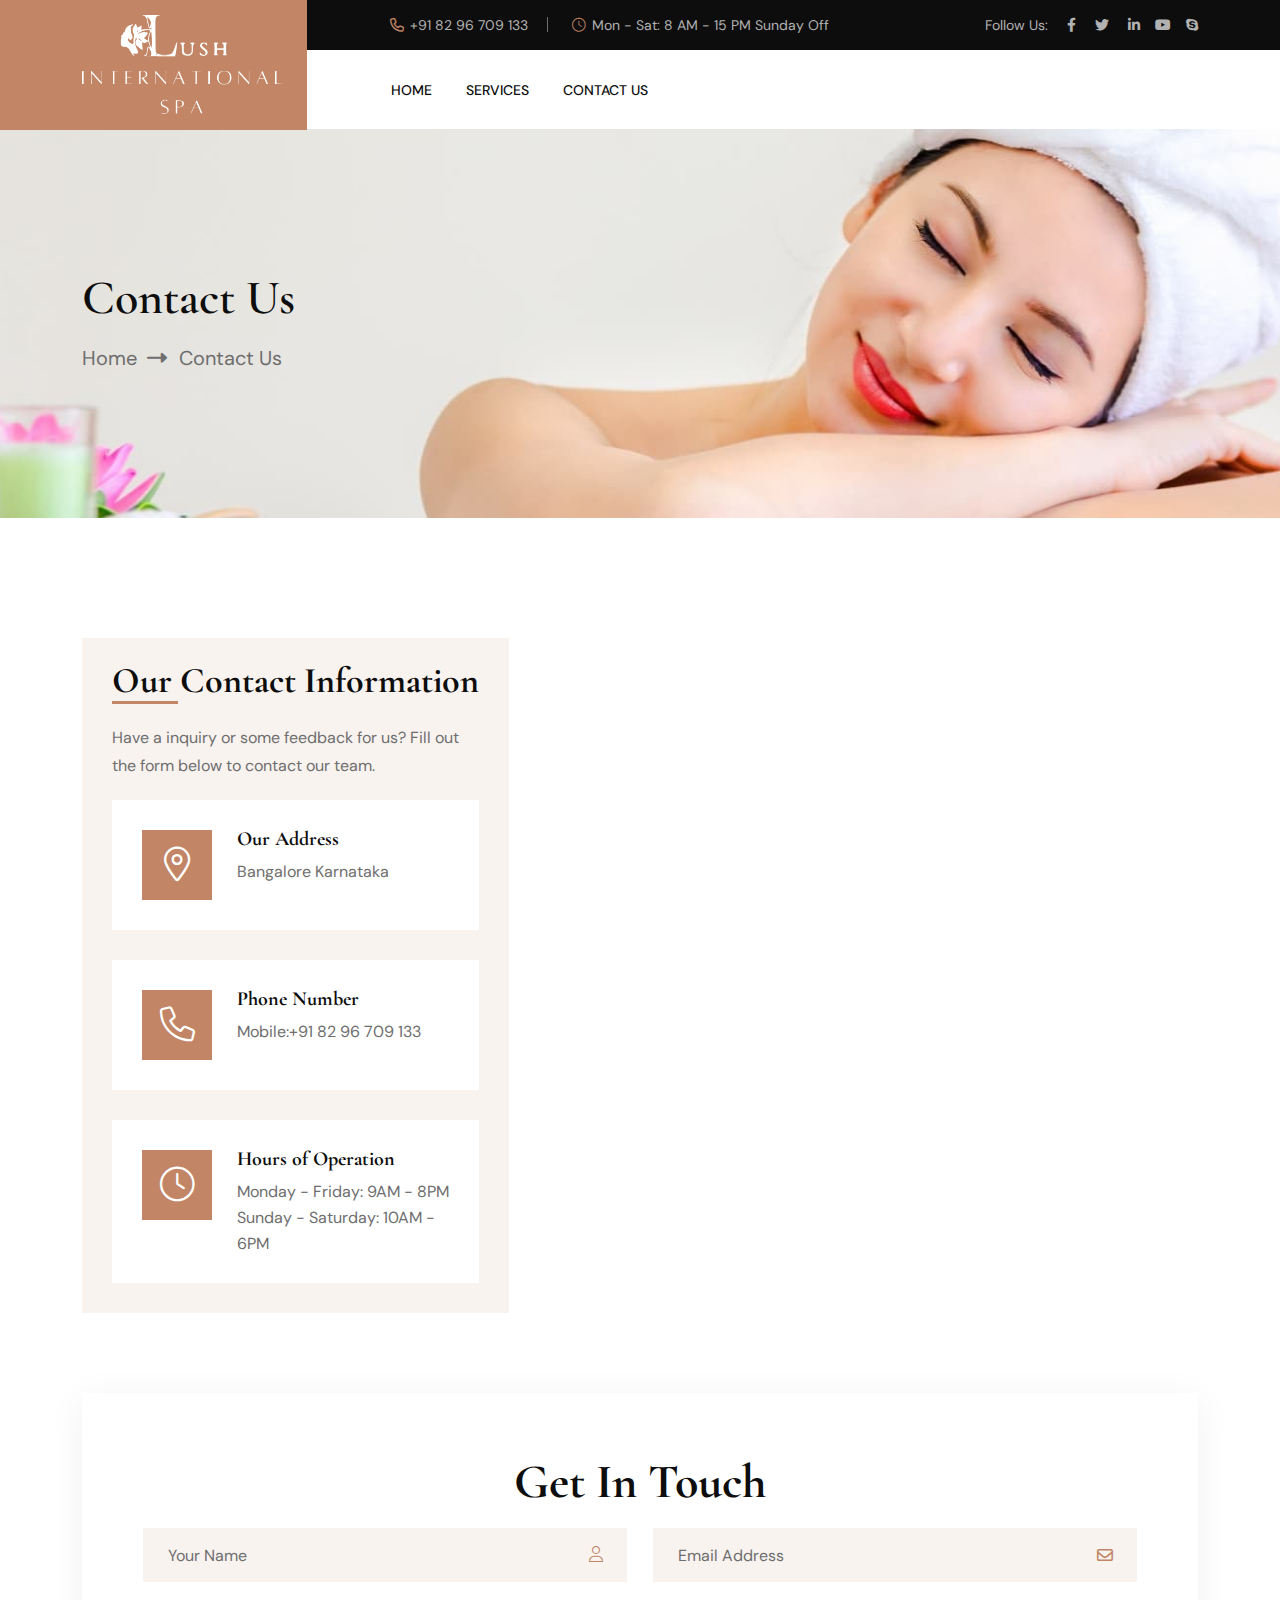
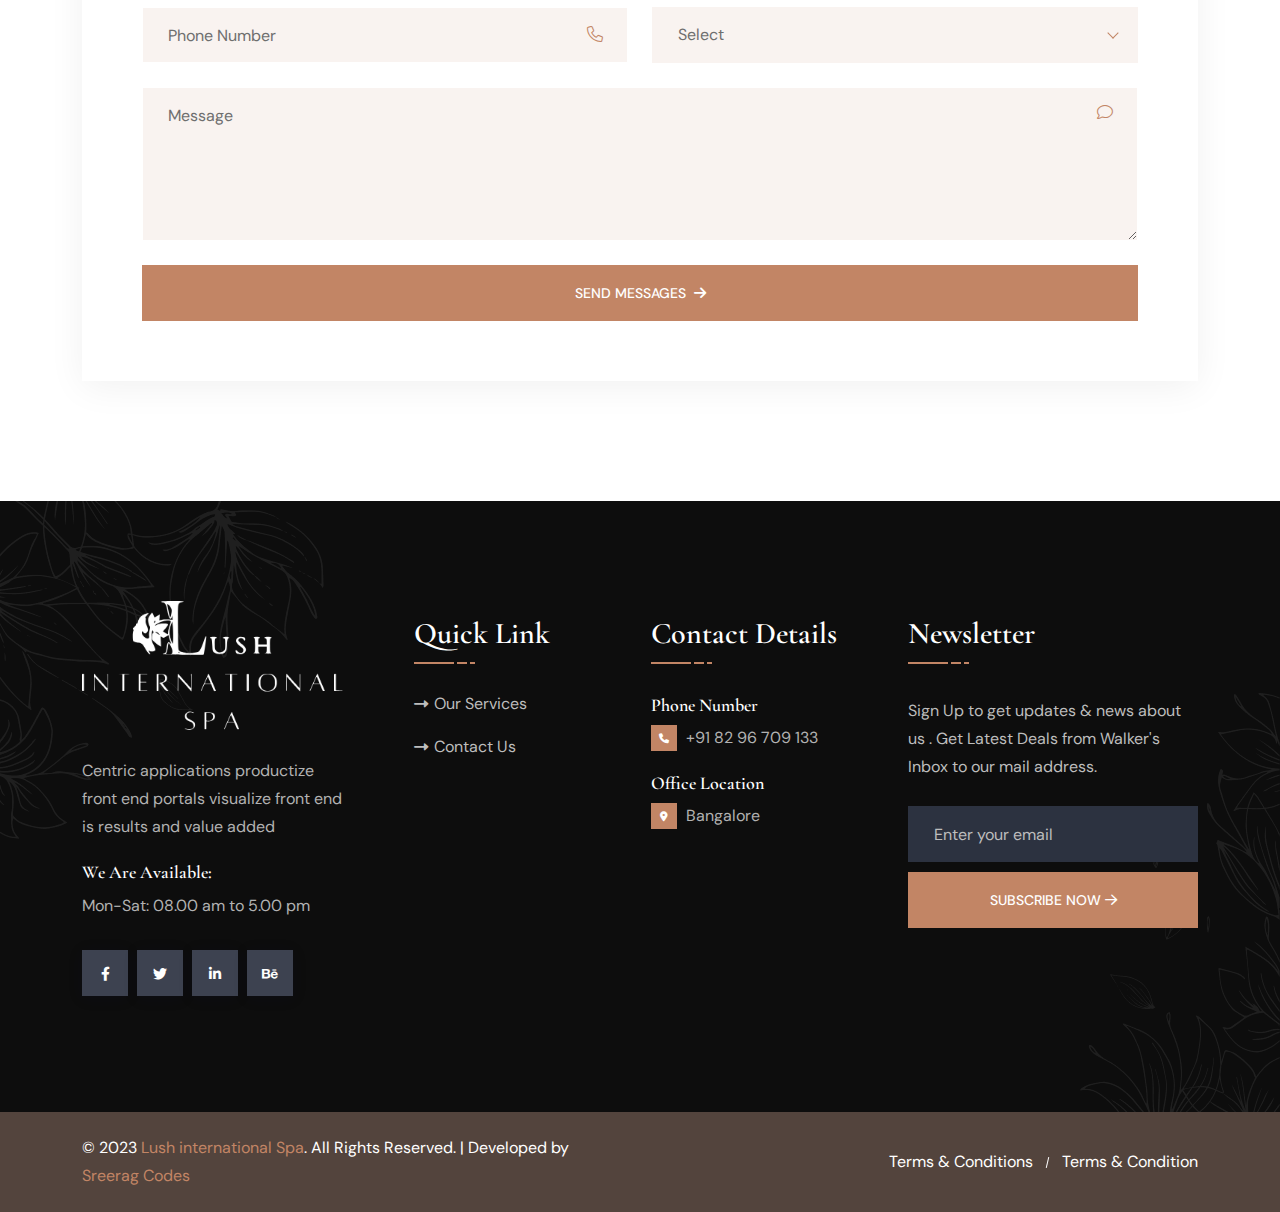
==== commit a8dd55de: "Changes" ====
--- a/contact.html
+++ b/contact.html
@@ -129,123 +129,11 @@
         </div>
         <div class="th-mobile-menu">
           <ul>
-            <li class="menu-item-has-children">
+            <li class="">
               <a href="index.html">Home</a>
-              <ul class="sub-menu">
-                <li><a href="index.html">Spa Message Parlor</a></li>
-                <li><a href="home-nail-stylist.html">Nail Stylist</a></li>
-                <li><a href="home-hair-salon.html">Hair Salon</a></li>
-                <li><a href="home-beauty-salon.html">Beauty Salon</a></li>
-              </ul>
             </li>
-            <li class="menu-item-has-children">
-              <a href="#">About us</a>
-              <ul class="sub-menu">
-                <li><a href="about.html">About One Spa & Nail</a></li>
-                <li><a href="about-2.html">About Two Salon & Wellness</a></li>
-              </ul>
-            </li>
-            <li class="menu-item-has-children">
-              <a href="#">Services</a>
-              <ul class="sub-menu">
-                <li><a href="service.html">Services One Spa & Nail</a></li>
-                <li>
-                  <a href="service-2.html">Services Two Salon & Wellness</a>
-                </li>
-                <li><a href="service-details.html">Services Details</a></li>
-              </ul>
-            </li>
-            <li class="menu-item-has-children mega-menu-wrap">
-              <a href="#">Pages</a>
-              <ul class="mega-menu">
-                <li>
-                  <a href="shop.html">Pagelist 1</a>
-                  <ul>
-                    <li><a href="index.html">Spa Message Parlor</a></li>
-                    <li><a href="home-nail-stylist.html">Nail Stylist</a></li>
-                    <li><a href="home-hair-salon.html">Hair Salon</a></li>
-                    <li><a href="home-beauty-salon-2.html">Beauty Salon</a></li>
-                  </ul>
-                </li>
-                <li>
-                  <a href="#">Pagelist 2</a>
-                  <ul>
-                    <li><a href="about.html">About One Spa & Nail</a></li>
-                    <li>
-                      <a href="about-2.html">About Two Salon & Wellness</a>
-                    </li>
-                    <li><a href="service.html">Services One Spa & Nail</a></li>
-                    <li>
-                      <a href="service-2.html">Services Two Salon & Wellness</a>
-                    </li>
-                    <li><a href="service-details.html">Services Details</a></li>
-                  </ul>
-                </li>
-                <li>
-                  <a href="#">Pagelist 3</a>
-                  <ul>
-                    <li><a href="appointment.html">Appointment</a></li>
-                    <li><a href="team.html">Team</a></li>
-                    <li><a href="team-details.html">Team Details</a></li>
-                    <li><a href="blog.html">Blog</a></li>
-                    <li><a href="blog-details.html">Blog Details</a></li>
-                  </ul>
-                </li>
-                <li>
-                  <a href="#">Pagelist 4</a>
-                  <ul>
-                    <li><a href="gallery.html">Photo Gallery</a></li>
-                    <li><a href="price.html">Price Table</a></li>
-                    <li><a href="faq.html">FAQ</a></li>
-                    <li><a href="contact.html">Contact Us</a></li>
-                    <li><a href="error.html">Error Page</a></li>
-                  </ul>
-                </li>
-              </ul>
-            </li>
-            <li class="menu-item-has-children">
-              <a href="#">Shop</a>
-              <ul class="sub-menu">
-                <li><a href="shop.html">Shop</a></li>
-                <li><a href="shop-details.html">Shop Details</a></li>
-                <li><a href="cart.html">Cart Page</a></li>
-                <li><a href="checkout.html">Checkout</a></li>
-                <li><a href="wishlist.html">Wishlist</a></li>
-              </ul>
-            </li>
-            <li class="menu-item-has-children">
-              <a href="#">Blog</a>
-              <ul class="sub-menu">
-                <li>
-                  <a href="#">Blog Layout</a>
-                  <ul class="sub-menu">
-                    <li>
-                      <a href="blog-grid-2-columns.html"
-                        >Blog Grid 02 Columns</a
-                      >
-                    </li>
-                    <li>
-                      <a href="blog-grid-3-columns.html"
-                        >Blog Grid 03 Columns</a
-                      >
-                    </li>
-                    <li><a href="blog-list.html">Blog List</a></li>
-                  </ul>
-                </li>
-                <li>
-                  <a href="blog.html">Blog Sidebar</a>
-                  <ul class="sub-menu">
-                    <li>
-                      <a href="blog-left-sidebar.html">Blog Left Sidebar</a>
-                    </li>
-                    <li>
-                      <a href="blog-right-sidebar.html">Blog Right Sidebar</a>
-                    </li>
-                    <li><a href="blog.html">Blog No Sidebar</a></li>
-                  </ul>
-                </li>
-                <li><a href="blog-details.html">Blog Details</a></li>
-              </ul>
+            <li class="">
+              <a href="service.html">Services</a>
             </li>
             <li><a href="contact.html">Contact Us</a></li>
           </ul>
@@ -377,7 +265,7 @@
           <div class="th-widget-about">
             <div class="about-logo">
               <a href="index.html"
-                ><img src="assets/img/logo-white.svg" alt="Rasm"
+                ><img src="assets/img/logo.png" alt="Lush international spa"
               /></a>
             </div>
             <p class="about-text">
@@ -494,12 +382,9 @@
                 <ul>
                   <li>
                     <i class="far fa-phone"></i
-                    ><a href="tel:+256214203215">+256 214 203 215</a>
+                    ><a href="tel:+91 8296709133">+91 82 96 709 133</a>
                   </li>
-                  <li>
-                    <i class="far fa-envelope"></i
-                    ><a href="mailto:info@rasm.com">info@rasm.com</a>
-                  </li>
+
                   <li>
                     <i class="fa-light fa-clock"></i>Mon - Sat: 8 AM - 15 PM
                     Sunday Off
@@ -535,170 +420,21 @@
               <div class="col-auto">
                 <div class="header-logo">
                   <a href="index.html"
-                    ><img src="assets/img/logo.png" alt="Rasm"
+                    ><img
+                      src="assets/img/logo.png"
+                      alt="Rasm"
+                      style="width: 200px"
                   /></a>
                 </div>
               </div>
               <div class="col-auto me-xl-auto">
                 <nav class="main-menu d-none d-lg-inline-block">
                   <ul>
-                    <li class="menu-item-has-children">
+                    <li class="">
                       <a href="index.html">Home</a>
-                      <ul class="sub-menu">
-                        <li><a href="index.html">Spa Message Parlor</a></li>
-                        <li>
-                          <a href="home-nail-stylist.html">Nail Stylist</a>
-                        </li>
-                        <li><a href="home-hair-salon.html">Hair Salon</a></li>
-                        <li>
-                          <a href="home-beauty-salon.html">Beauty Salon</a>
-                        </li>
-                      </ul>
                     </li>
-                    <li class="menu-item-has-children">
-                      <a href="#">About us</a>
-                      <ul class="sub-menu">
-                        <li><a href="about.html">About One Spa & Nail</a></li>
-                        <li>
-                          <a href="about-2.html">About Two Salon & Wellness</a>
-                        </li>
-                      </ul>
-                    </li>
-                    <li class="menu-item-has-children">
-                      <a href="#">Services</a>
-                      <ul class="sub-menu">
-                        <li>
-                          <a href="service.html">Services One Spa & Nail</a>
-                        </li>
-                        <li>
-                          <a href="service-2.html"
-                            >Services Two Salon & Wellness</a
-                          >
-                        </li>
-                        <li>
-                          <a href="service-details.html">Services Details</a>
-                        </li>
-                      </ul>
-                    </li>
-                    <li class="menu-item-has-children mega-menu-wrap">
-                      <a href="#">Pages</a>
-                      <ul class="mega-menu">
-                        <li>
-                          <a href="shop.html">Pagelist 1</a>
-                          <ul>
-                            <li><a href="index.html">Spa Message Parlor</a></li>
-                            <li>
-                              <a href="home-nail-stylist.html">Nail Stylist</a>
-                            </li>
-                            <li>
-                              <a href="home-hair-salon.html">Hair Salon</a>
-                            </li>
-                            <li>
-                              <a href="home-beauty-salon-2.html"
-                                >Beauty Salon</a
-                              >
-                            </li>
-                          </ul>
-                        </li>
-                        <li>
-                          <a href="#">Pagelist 2</a>
-                          <ul>
-                            <li>
-                              <a href="about.html">About One Spa & Nail</a>
-                            </li>
-                            <li>
-                              <a href="about-2.html"
-                                >About Two Salon & Wellness</a
-                              >
-                            </li>
-                            <li>
-                              <a href="service.html">Services One Spa & Nail</a>
-                            </li>
-                            <li>
-                              <a href="service-2.html"
-                                >Services Two Salon & Wellness</a
-                              >
-                            </li>
-                            <li>
-                              <a href="service-details.html"
-                                >Services Details</a
-                              >
-                            </li>
-                          </ul>
-                        </li>
-                        <li>
-                          <a href="#">Pagelist 3</a>
-                          <ul>
-                            <li><a href="appointment.html">Appointment</a></li>
-                            <li><a href="team.html">Team</a></li>
-                            <li>
-                              <a href="team-details.html">Team Details</a>
-                            </li>
-                            <li><a href="blog.html">Blog</a></li>
-                            <li>
-                              <a href="blog-details.html">Blog Details</a>
-                            </li>
-                          </ul>
-                        </li>
-                        <li>
-                          <a href="#">Pagelist 4</a>
-                          <ul>
-                            <li><a href="gallery.html">Photo Gallery</a></li>
-                            <li><a href="price.html">Price Table</a></li>
-                            <li><a href="faq.html">FAQ</a></li>
-                            <li><a href="contact.html">Contact Us</a></li>
-                            <li><a href="error.html">Error Page</a></li>
-                          </ul>
-                        </li>
-                      </ul>
-                    </li>
-                    <li class="menu-item-has-children">
-                      <a href="#">Shop</a>
-                      <ul class="sub-menu">
-                        <li><a href="shop.html">Shop</a></li>
-                        <li><a href="shop-details.html">Shop Details</a></li>
-                        <li><a href="cart.html">Cart Page</a></li>
-                        <li><a href="checkout.html">Checkout</a></li>
-                        <li><a href="wishlist.html">Wishlist</a></li>
-                      </ul>
-                    </li>
-                    <li class="menu-item-has-children">
-                      <a href="#">Blog</a>
-                      <ul class="sub-menu">
-                        <li>
-                          <a href="#">Blog Layout</a>
-                          <ul class="sub-menu">
-                            <li>
-                              <a href="blog-grid-2-columns.html"
-                                >Blog Grid 02 Columns</a
-                              >
-                            </li>
-                            <li>
-                              <a href="blog-grid-3-columns.html"
-                                >Blog Grid 03 Columns</a
-                              >
-                            </li>
-                            <li><a href="blog-list.html">Blog List</a></li>
-                          </ul>
-                        </li>
-                        <li>
-                          <a href="blog.html">Blog Sidebar</a>
-                          <ul class="sub-menu">
-                            <li>
-                              <a href="blog-left-sidebar.html"
-                                >Blog Left Sidebar</a
-                              >
-                            </li>
-                            <li>
-                              <a href="blog-right-sidebar.html"
-                                >Blog Right Sidebar</a
-                              >
-                            </li>
-                            <li><a href="blog.html">Blog No Sidebar</a></li>
-                          </ul>
-                        </li>
-                        <li><a href="blog-details.html">Blog Details</a></li>
-                      </ul>
+                    <li class="">
+                      <a href="service.html">Services</a>
                     </li>
                     <li><a href="contact.html">Contact Us</a></li>
                   </ul>
@@ -709,16 +445,6 @@
               </div>
               <div class="col-auto d-none d-xl-block">
                 <div class="header-button">
-                  <button type="button" class="icon-btn searchBoxToggler">
-                    <i class="far fa-search"></i>
-                  </button>
-                  <a href="#" class="icon-btn sideMenuToggler2"
-                    ><i class="fa-light fa-cart-shopping"></i>
-                    <span class="badge">5</span></a
-                  >
-                  <a href="#" class="icon-btn sideMenuToggler"
-                    ><i class="fa-light fa-grid"></i
-                  ></a>
                   <a href="appointment.html" class="th-btn"
                     >Appointment Now<i
                       class="fa-regular fa-arrow-right ms-2"
@@ -766,9 +492,7 @@
                 </div>
                 <div class="media-body">
                   <h3 class="box-title">Our Address</h3>
-                  <span class="contact-info_text"
-                    >2690 Hiltona Street Victoria Road New York, Canada</span
-                  >
+                  <span class="contact-info_text">Bangalore Karnataka</span>
                 </div>
               </div>
               <div class="contact-info">
@@ -779,10 +503,9 @@
                   <h3 class="box-title">Phone Number</h3>
                   <span class="contact-info_text"
                     >Mobile:
-                    <a href="tel:+256214203215">+256 214 203 215 </a></span
-                  ><span class="contact-info_text"
-                    >Email:
-                    <a href="mailto:info@rasm.com">info@rasm.com</a></span
+                    <a class="text-inherit" href="tel:+918296709133"
+                      >+91 82 96 709 133</a
+                    ></span
                   >
                 </div>
               </div>
@@ -945,11 +668,7 @@
                 <h3 class="widget_title">Quick link</h3>
                 <div class="menu-all-pages-container">
                   <ul class="menu">
-                    <li><a href="about.html">About Us</a></li>
-                    <li><a href="booking.html">Work Gallery</a></li>
-                    <li><a href="contact.html">Privacy Policy</a></li>
                     <li><a href="service.html">Our Services</a></li>
-                    <li><a href="price.html">Pricing Plans</a></li>
                     <li><a href="contact.html">Contact Us</a></li>
                   </ul>
                 </div>
@@ -962,23 +681,14 @@
                   <h4 class="footer-info-title">Phone Number</h4>
                   <p class="footer-info">
                     <i class="fa-sharp fa-solid fa-phone"></i
-                    ><a class="text-inherit" href="tel:+256214203215"
-                      >+256 214 203 215</a
+                    ><a class="text-inherit" href="tel:+918296709133"
+                      >+91 82 96 709 133</a
                     >
                   </p>
-                  <h4 class="footer-info-title">Email Address</h4>
-                  <p class="footer-info">
-                    <i class="fas fa-envelope"></i
-                    ><a
-                      class="text-inherit"
-                      href="mailto:info@help27/7info@rasm.com"
-                      >info@help27/7info@rasm.com</a
-                    >
-                  </p>
+
                   <h4 class="footer-info-title">Office Location</h4>
                   <p class="footer-info">
-                    <i class="fas fa-map-marker-alt"></i>25 Street, 145 City
-                    Road New Town DD14, USA
+                    <i class="fas fa-map-marker-alt"></i>Bangalore
                   </p>
                 </div>
               </div>
@@ -1017,7 +727,8 @@
             <div class="col-lg-6">
               <p class="copyright-text text-white">
                 © 2023
-                <a href="">Lush international spasm</a>. All Rights Reserved.
+                <a href="">Lush international Spa</a>. All Rights Reserved. |
+                Developed by <a href="https://iamsreerag.com">Sreerag Codes</a>
               </p>
             </div>
             <div class="col-lg-6">
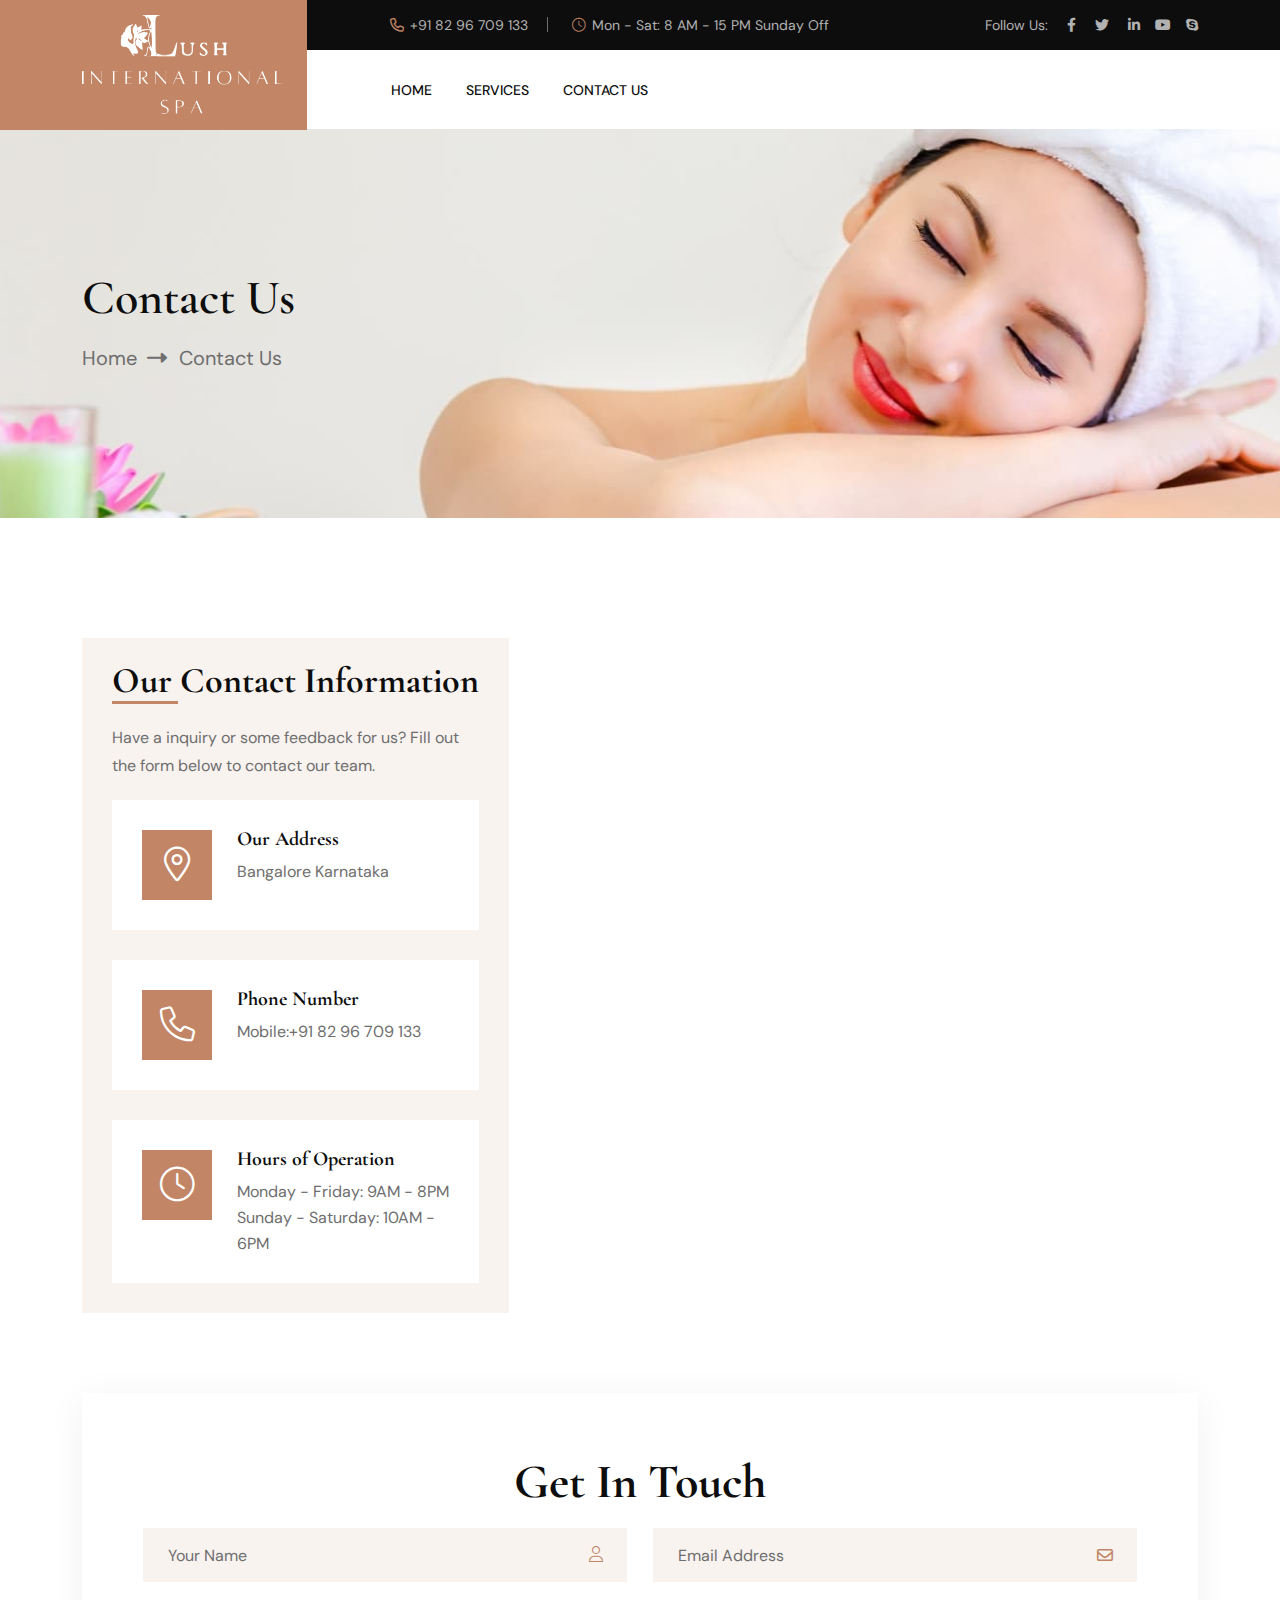
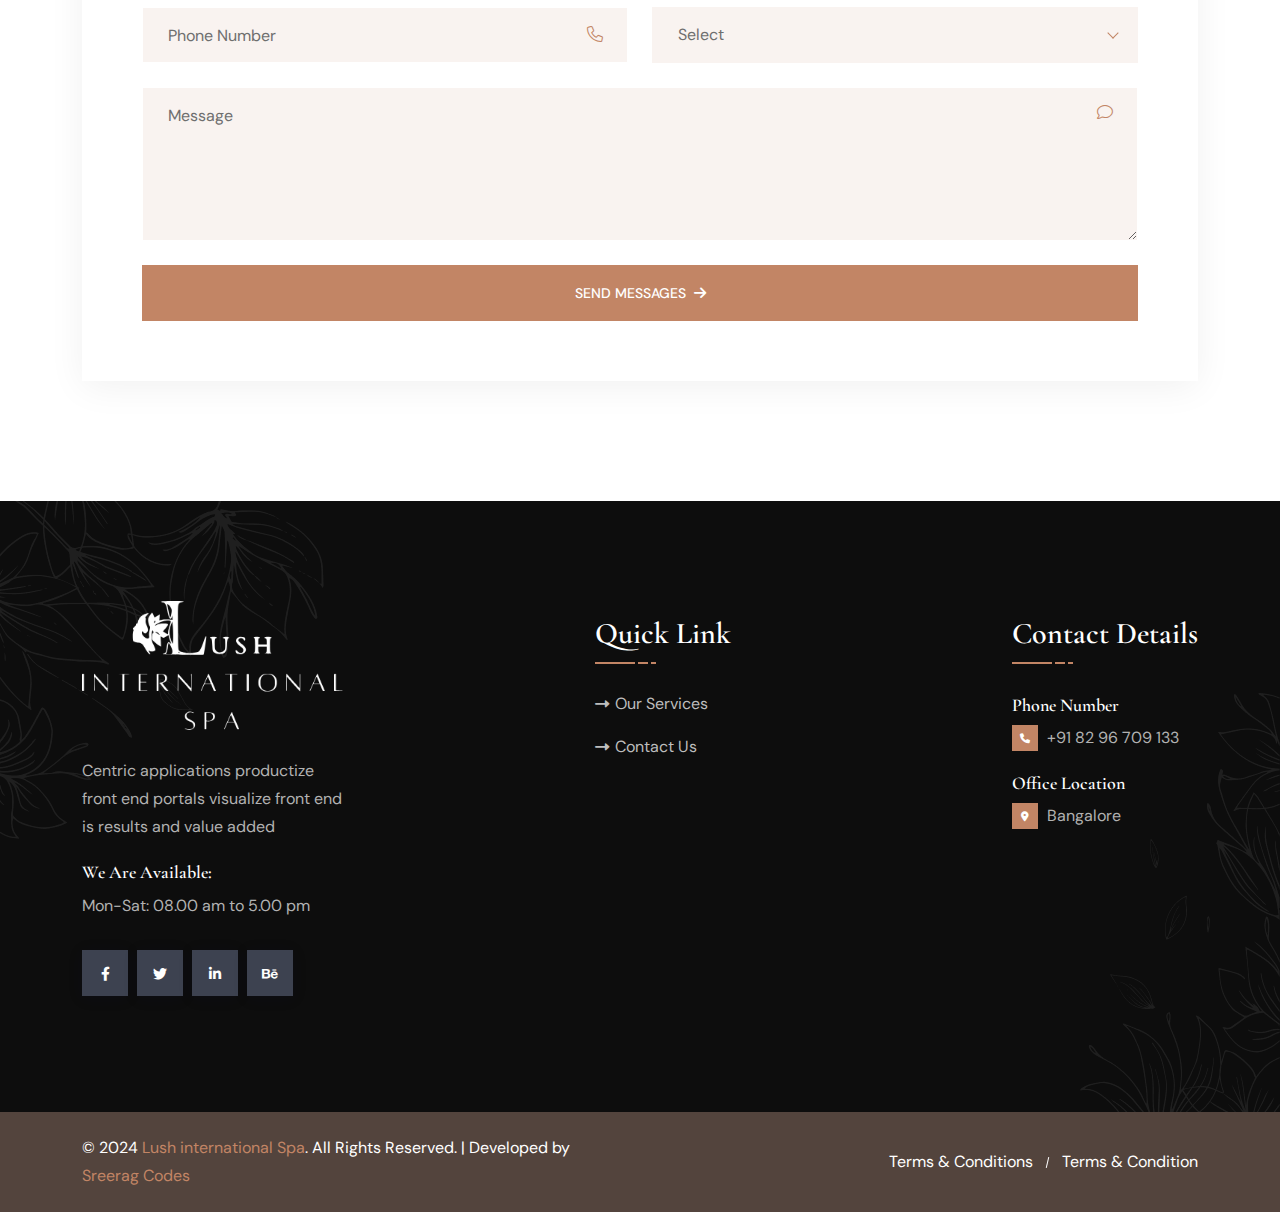
==== commit ad54e4d0: "Changes" ====
--- a/contact.html
+++ b/contact.html
@@ -281,13 +281,7 @@
                 ><i class="fab fa-facebook-f"></i
               ></a>
               <a href="https://www.twitter.com/"
-                ><i class="fab fa-twitter"></i
-              ></a>
-              <a href="https://www.linkedin.com/"
-                ><i class="fab fa-linkedin-in"></i
-              ></a>
-              <a href="https://www.behance.net/"
-                ><i class="fa-brands fa-behance"></i
+                ><i class="fab fa-instagram"></i
               ></a>
             </div>
           </div>
@@ -311,7 +305,7 @@
                 </h4>
                 <div class="recent-post-meta">
                   <a href="blog.html"
-                    ><i class="fal fa-calendar-days"></i>19 June, 2023</a
+                    ><i class="fal fa-calendar-days"></i>19 June, 2024</a
                   >
                 </div>
               </div>
@@ -332,32 +326,9 @@
                 </h4>
                 <div class="recent-post-meta">
                   <a href="blog.html"
-                    ><i class="fal fa-calendar-days"></i>22 June, 2023</a
+                    ><i class="fal fa-calendar-days"></i>22 June, 2024</a
                   >
                 </div>
-              </div>
-            </div>
-          </div>
-        </div>
-        <div class="widget footer-widget">
-          <h4 class="widget_title">Newsletter</h4>
-          <div class="newsletter-widget">
-            <p class="md-10">
-              Sign Up to get updates & news about us . Get Latest Deals from
-              Walker's Inbox to our mail address.
-            </p>
-            <div class="footer-search-contact mt-25">
-              <form>
-                <input
-                  class="form-control"
-                  type="email"
-                  placeholder="Enter your email"
-                />
-              </form>
-              <div class="footer-btn mt-10">
-                <button type="submit" class="th-btn style3 fw-btn">
-                  Subscribe Now <i class="fa-regular fa-arrow-right"></i>
-                </button>
               </div>
             </div>
           </div>
@@ -588,16 +559,8 @@
                       >
                         Select
                       </option>
-                      <option value="Electrical System">
-                        Electrical System
-                      </option>
-                      <option value="Auto Car Repair">Auto Car Repair</option>
-                      <option value="Engine Diagnostics">
-                        Engine Diagnostics
-                      </option>
-                      <option value="Car & Engine Clean">
-                        Car & Engine Clean
-                      </option>
+                      <option value="Dry Therapy">Dry Therapy</option>
+                      <option value="Oil Therapy">Oil Therapy</option>
                     </select>
                   </div>
                   <div class="form-group col-12">
@@ -693,31 +656,6 @@
                 </div>
               </div>
             </div>
-            <div class="col-md-6 col-xl-auto">
-              <div class="widget footer-widget">
-                <h4 class="widget_title">Newsletter</h4>
-                <div class="newsletter-widget">
-                  <p class="md-10">
-                    Sign Up to get updates & news about us . Get Latest Deals
-                    from Walker's Inbox to our mail address.
-                  </p>
-                  <div class="footer-search-contact mt-25">
-                    <form>
-                      <input
-                        class="form-control"
-                        type="email"
-                        placeholder="Enter your email"
-                      />
-                    </form>
-                    <div class="footer-btn mt-10">
-                      <button type="submit" class="th-btn style3 fw-btn">
-                        Subscribe Now <i class="fa-regular fa-arrow-right"></i>
-                      </button>
-                    </div>
-                  </div>
-                </div>
-              </div>
-            </div>
           </div>
         </div>
       </div>
@@ -726,7 +664,7 @@
           <div class="row align-items-center">
             <div class="col-lg-6">
               <p class="copyright-text text-white">
-                © 2023
+                © 2024
                 <a href="">Lush international Spa</a>. All Rights Reserved. |
                 Developed by <a href="https://iamsreerag.com">Sreerag Codes</a>
               </p>
@@ -785,5 +723,5 @@
     <script src="assets/js/wow.min.js"></script>
     <script src="assets/js/main.js"></script>
   </body>
-  <!-- Mirrored from themeholy.com/html/rasm/demo/contact.html by HTTrack Website Copier/3.x [XR&CO'2014], Sat, 14 Oct 2023 03:56:38 GMT -->
+  <!-- Mirrored from themeholy.com/html/rasm/demo/contact.html by HTTrack Website Copier/3.x [XR&CO'2014], Sat, 14 Oct 2024 03:56:38 GMT -->
 </html>
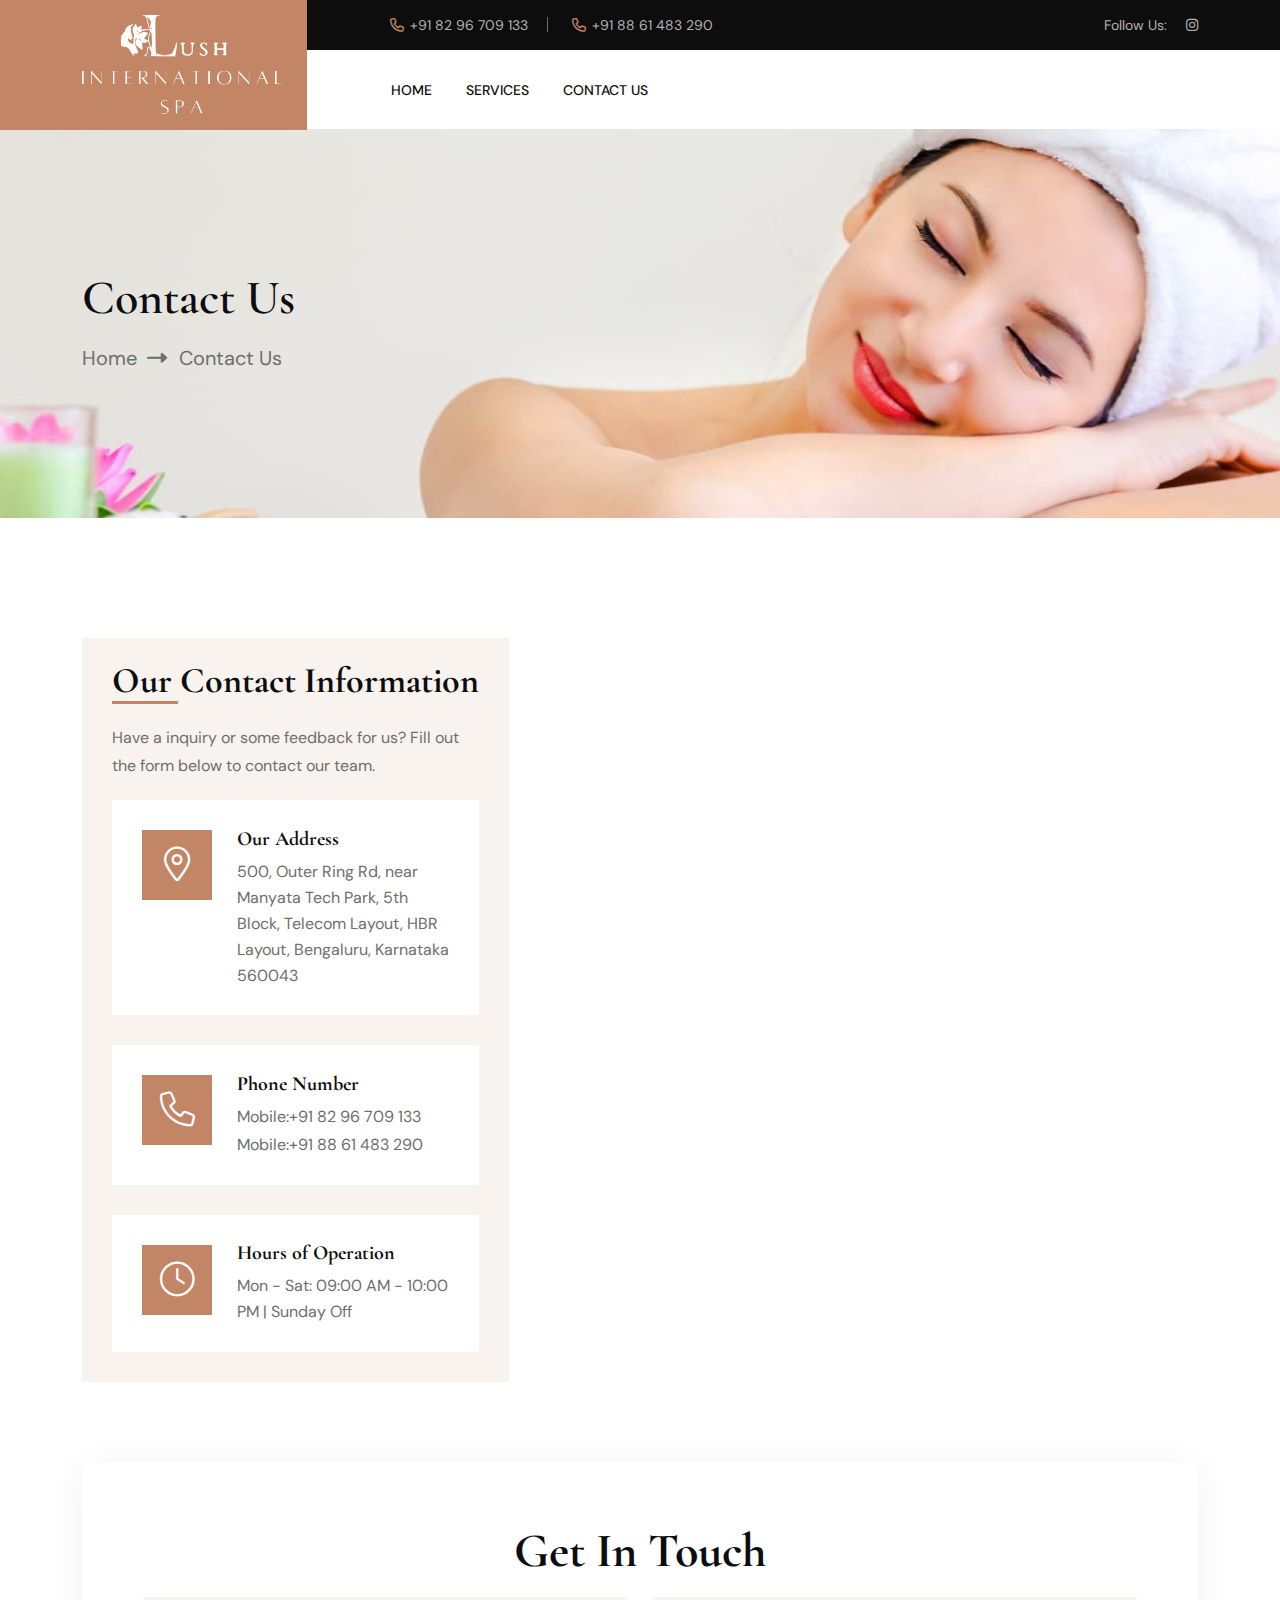
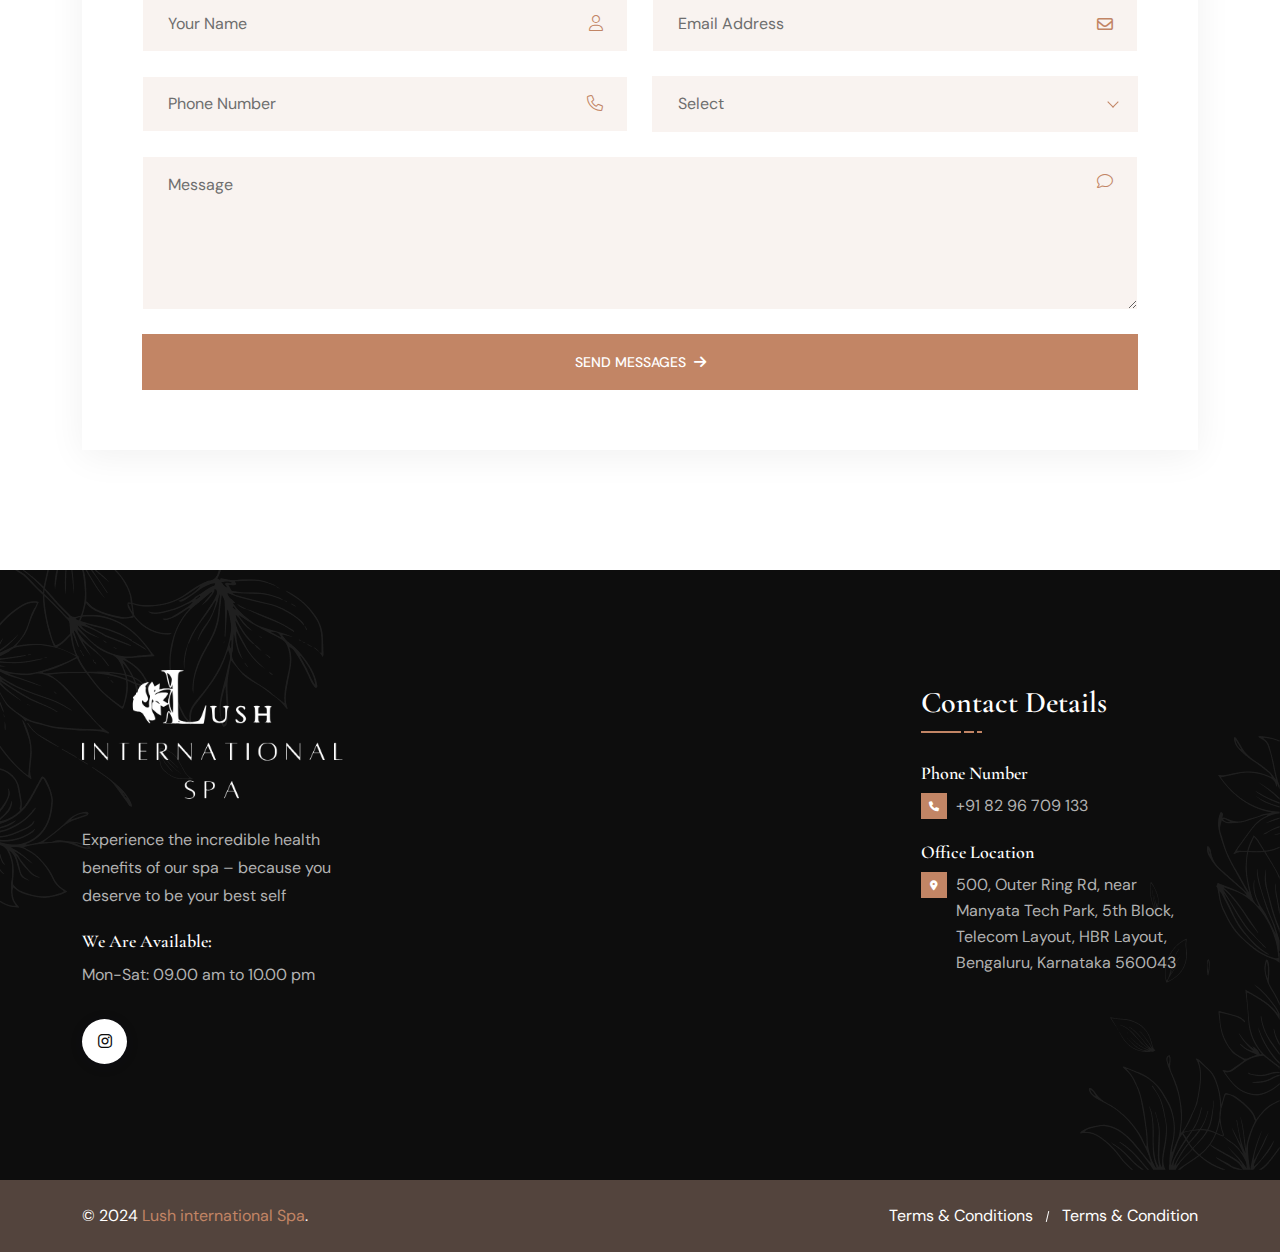
==== commit bfd67b7f: "Final Change" ====
--- a/contact.html
+++ b/contact.html
@@ -269,18 +269,18 @@
               /></a>
             </div>
             <p class="about-text">
-              Centric applications productize front end portals visualize front
-              end is results and value added
+              Experience the incredible health benefits of our spa – because you
+              deserve to be your best self
             </p>
             <div class="working-time">
               <span class="title">We Are Available:</span>
-              <p class="desc">Mon-Sat: 08.00 am to 5.00 pm</p>
+              <p class="desc">Mon-Sat: 09.00 am to 10.00 pm</p>
             </div>
             <div class="th-social footer-social">
               <a href="https://www.facebook.com/"
                 ><i class="fab fa-facebook-f"></i
               ></a>
-              <a href="https://www.twitter.com/"
+              <a href="https://www.instagram.com/lushinternational_/?hl=en"
                 ><i class="fab fa-instagram"></i
               ></a>
             </div>
@@ -353,12 +353,16 @@
                 <ul>
                   <li>
                     <i class="far fa-phone"></i
-                    ><a href="tel:+91 8296709133">+91 82 96 709 133</a>
+                    ><a href="tel:+918296709133">+91 82 96 709 133</a>
+                  </li>
+                  <li>
+                    <i class="far fa-phone"></i
+                    ><a href="tel:+918861483290">+91 88 61 483 290</a>
                   </li>
 
                   <li>
-                    <i class="fa-light fa-clock"></i>Mon - Sat: 8 AM - 15 PM
-                    Sunday Off
+                    <i class="fa-light fa-clock"></i>Mon - Sat: 09:00 AM - 10:00
+                    PM | Sunday Off
                   </li>
                 </ul>
               </div>
@@ -366,19 +370,9 @@
             <div class="col-auto">
               <div class="social-links">
                 <span class="social-title">Follow Us:</span>
-                <a href="https://www.facebook.com/"
-                  ><i class="fab fa-facebook-f"></i
-                ></a>
-                <a href="https://www.twitter.com/"
-                  ><i class="fab fa-twitter"></i
-                ></a>
-                <a href="https://www.linkedin.com/"
-                  ><i class="fab fa-linkedin-in"></i> </a
-                ><a href="https://www.youtube.com/"
-                  ><i class="fab fa-youtube"></i> </a
-                ><a href="https://www.skype.com/"
-                  ><i class="fa-brands fa-skype"></i
-                ></a>
+                <a href="https://www.instagram.com/lushinternationalspa/"
+                  ><i class="fab fa-instagram"></i>
+                </a>
               </div>
             </div>
           </div>
@@ -463,7 +457,11 @@
                 </div>
                 <div class="media-body">
                   <h3 class="box-title">Our Address</h3>
-                  <span class="contact-info_text">Bangalore Karnataka</span>
+                  <span class="contact-info_text"
+                    >500, Outer Ring Rd, near Manyata Tech Park, 5th Block,
+                    Telecom Layout, HBR Layout, Bengaluru, Karnataka
+                    560043</span
+                  >
                 </div>
               </div>
               <div class="contact-info">
@@ -478,6 +476,12 @@
                       >+91 82 96 709 133</a
                     ></span
                   >
+                  <span class="contact-info_text"
+                    >Mobile:
+                    <a class="text-inherit" href="tel:+918861483290"
+                      >+91 88 61 483 290</a
+                    ></span
+                  >
                 </div>
               </div>
               <div class="contact-info">
@@ -487,8 +491,7 @@
                 <div class="media-body">
                   <h3 class="box-title">Hours of Operation</h3>
                   <span class="contact-info_text"
-                    >Monday - Friday: 9AM - 8PM Sunday - Saturday: 10AM -
-                    6PM</span
+                    >Mon - Sat: 09:00 AM - 10:00 PM | Sunday Off</span
                   >
                 </div>
               </div>
@@ -497,9 +500,13 @@
           <div class="col-lg-6 col-xl-7">
             <div class="map-sec">
               <iframe
-                src="https://www.google.com/maps/embed?pb=!1m18!1m12!1m3!1d3644.7310056272386!2d89.2286059153658!3d24.00527418490799!2m3!1f0!2f0!3f0!3m2!1i1024!2i768!4f13.1!3m3!1m2!1s0x39fe9b97badc6151%3A0x30b048c9fb2129bc!2sAngfuzsoft!5e0!3m2!1sen!2sbd!4v1651028958211!5m2!1sen!2sbd"
+                src="https://www.google.com/maps/embed?pb=!1m14!1m8!1m3!1d15548.174069722545!2d77.629906!3d13.0329008!3m2!1i1024!2i768!4f13.1!3m3!1m2!1s0x3bae17c45646be89%3A0xbba961ee2e4826ac!2sLush%20International%20Spa!5e0!3m2!1sen!2sin!4v1702642741240!5m2!1sen!2sin"
+                width="600"
+                height="600"
+                style="border: 0"
                 allowfullscreen=""
                 loading="lazy"
+                referrerpolicy="no-referrer-when-downgrade"
               ></iframe>
             </div>
           </div>
@@ -602,38 +609,19 @@
                     /></a>
                   </div>
                   <p class="about-text">
-                    Centric applications productize front end portals visualize
-                    front end is results and value added
+                    Experience the incredible health benefits of our spa –
+                    because you deserve to be your best self
                   </p>
                   <div class="working-time">
                     <span class="title">We Are Available:</span>
-                    <p class="desc">Mon-Sat: 08.00 am to 5.00 pm</p>
-                  </div>
-                  <div class="th-social footer-social">
-                    <a href="https://www.facebook.com/"
-                      ><i class="fab fa-facebook-f"></i
+                    <p class="desc">Mon-Sat: 09.00 am to 10.00 pm</p>
+                  </div>
+                  <div class="th-social">
+                    <a
+                      href="https://www.instagram.com/lushinternational_/?hl=en"
+                      ><i class="fab fa-instagram"></i
                     ></a>
-                    <a href="https://www.twitter.com/"
-                      ><i class="fab fa-twitter"></i
-                    ></a>
-                    <a href="https://www.linkedin.com/"
-                      ><i class="fab fa-linkedin-in"></i
-                    ></a>
-                    <a href="https://www.behance.net/"
-                      ><i class="fa-brands fa-behance"></i
-                    ></a>
-                  </div>
-                </div>
-              </div>
-            </div>
-            <div class="col-md-6 col-xl-2">
-              <div class="widget widget_nav_menu footer-widget">
-                <h3 class="widget_title">Quick link</h3>
-                <div class="menu-all-pages-container">
-                  <ul class="menu">
-                    <li><a href="service.html">Our Services</a></li>
-                    <li><a href="contact.html">Contact Us</a></li>
-                  </ul>
+                  </div>
                 </div>
               </div>
             </div>
@@ -651,7 +639,9 @@
 
                   <h4 class="footer-info-title">Office Location</h4>
                   <p class="footer-info">
-                    <i class="fas fa-map-marker-alt"></i>Bangalore
+                    <i class="fas fa-map-marker-alt"></i>500, Outer Ring Rd,
+                    near Manyata Tech Park, 5th Block, Telecom Layout, HBR
+                    Layout, Bengaluru, Karnataka 560043
                   </p>
                 </div>
               </div>
@@ -665,10 +655,10 @@
             <div class="col-lg-6">
               <p class="copyright-text text-white">
                 © 2024
-                <a href="">Lush international Spa</a>. All Rights Reserved. |
-                Developed by <a href="https://iamsreerag.com">Sreerag Codes</a>
+                <a href="">Lush international Spa</a>.
               </p>
             </div>
+
             <div class="col-lg-6">
               <div class="footer-links">
                 <ul>
@@ -691,6 +681,7 @@
         <img src="assets/img/shape/footer_shape_2.png" alt="shape" />
       </div>
     </footer>
+    <a href="https://wa.me/+918296709133" class="wppBtn pulse"></a>
     <div class="scroll-top">
       <svg
         class="progress-circle svg-content"
@@ -722,6 +713,6 @@
     <script src="assets/js/tilt.min.js"></script>
     <script src="assets/js/wow.min.js"></script>
     <script src="assets/js/main.js"></script>
+    <script src="assets/js/custom.js"></script>
   </body>
-  <!-- Mirrored from themeholy.com/html/rasm/demo/contact.html by HTTrack Website Copier/3.x [XR&CO'2014], Sat, 14 Oct 2024 03:56:38 GMT -->
 </html>
--- a/assets/css/style.css
+++ b/assets/css/style.css
@@ -1,112 +1,28 @@
 @charset "UTF-8";
-/*
-Template Name: Rasm
-Template URL: https://themeholy.com/Rasm
-Description: Rasm - Nail Salon & Spa Beauty Care HTML Template
-Author: Themeholy
-Author URI: https://themeforest.net/user/themeholy
-Version: 1.0.0
-*/
-/*================================= 
-    CSS Index Here
-==================================*/
-/*
-
-01. Theme Base
-    1.1. Mixin
-    1.2. Function
-    1.3. Variable
-    1.4. Typography
-    1.5. Extend
-    1.7. Wordpress Default  
-02. Reset
-    2.1. Container
-    2.2. Grid
-    2.3. Input
-    2.4. Slick Slider
-    2.5. Mobile Menu
-03. Utilities
-    3.1. Preloader
-    3.2. Buttons
-    3.3. Titles
-    3.4. Common
-    3.6. Font
-    3.7. Background
-    3.8. Text Color
-    3.9. Overlay
-    3.10. Animation
-    
-04. Template Style
-    4.1. Widget
-    4.2. Header
-    4.3. Footer
-    4.4. Breadcumb
-    4.5. Pagination
-    4.6. Blog
-    4.7. Comments
-    4.8. Hero Area
-    4.9. Error    
-    4.00. Popup Search
-    4.00. Popup Side Menu
-    4.00. Wocommerce
-    4.00. Products
-    4.00. Cart
-    4.00. Checkout
-    4.00. Wishlist
-    4.00. Contact
-    4.00. About
-    4.00. Team
-    4.00. Testimonial
-    4.00. Counter
-    4.00. Blog
-    4.00. Brand
-    4.00. Simple Sections
-    4.00. Why
-    4.00. Tab Menu
-    4.00. Faq
-    4.00. CTA
-    4.00. Service
-    4.00. Pricing
-    4.00. Couple
-    4.00. History
-    4.00. Gallery
-    4.00. Event
-    4.00. RSVP
-    4.00. Invitation
-
-05. Spacing
-
-*/
-/*=================================
-    CSS Index End
-==================================*/
-/*=================================
-   01. Theme Base
-==================================*/
-/*------------------- 1.1. Mixin -------------------*/
+
 @use "sass:math";
 /*------------------- 1.2. Function -------------------*/
 /*------------------- 1.3. Variable-------------------*/
 :root {
-  --theme-color: #C28565;
-  --theme-color2: #AB6A49;
-  --title-color: #0D0D0D;
-  --body-color: #6E6E6E;
-  --smoke-color: #F9F3F0;
-  --smoke-color2: #E8CDBF;
-  --smoke-color3: #F4E8E1;
+  --theme-color: #c28565;
+  --theme-color2: #ab6a49;
+  --title-color: #0d0d0d;
+  --body-color: #6e6e6e;
+  --smoke-color: #f9f3f0;
+  --smoke-color2: #e8cdbf;
+  --smoke-color3: #f4e8e1;
   --black-color: #000000;
   --black-color2: #1b1b1b;
-  --gray-color: #B2B2B2;
+  --gray-color: #b2b2b2;
   --white-color: #ffffff;
-  --light-color: #CDCDCD;
-  --yellow-color: #FFB539;
+  --light-color: #cdcdcd;
+  --yellow-color: #ffb539;
   --success-color: #28a745;
   --error-color: #dc3545;
-  --border-color: #E0E0E0;
-  --title-font:  'Cormorant Garamond', serif;
-  --body-font: 'DM Sans', sans-serif;
-  --style-font: 'Red Hat Display', cursive;
+  --border-color: #e0e0e0;
+  --title-font: "Cormorant Garamond", serif;
+  --body-font: "DM Sans", sans-serif;
+  --style-font: "Red Hat Display", cursive;
   --icon-font: "Font Awesome 6 Pro";
   --main-container: 1220px;
   --container-gutters: 30px;
@@ -117,7 +33,7 @@
 }
 
 .home3 {
-  --theme-color: #F9F3F0;
+  --theme-color: #f9f3f0;
 }
 
 /*------------------- 1.5. Typography -------------------*/
@@ -137,7 +53,7 @@
 }
 
 .bg-smoke {
-  background-color: #F9F3F0;
+  background-color: #f9f3f0;
 }
 
 iframe {
@@ -215,9 +131,11 @@
   color: var(--title-color);
 }
 
-
 a:active,
-a.nice-select.open, a:focus, a:hover, a:visited {
+a.nice-select.open,
+a:focus,
+a:hover,
+a:visited {
   text-decoration: none;
   outline: 0;
 }
@@ -412,8 +330,8 @@
 
 /*------------------- 1.6. Extend -------------------*/
 /*------------------- 1.7. Wordpress Default -------------------*/
-/*=================================
-    02. Reset
+/*=================================
+    02. Reset
 ==================================*/
 /*------------------- 2.1. Container -------------------*/
 /* Medium Large devices */
@@ -500,14 +418,14 @@
 }
 
 /*------------------- 2.2. Grid -------------------*/
-.slick-track > [class*=col] {
+.slick-track > [class*="col"] {
   -webkit-flex-shrink: 0;
-      -ms-flex-negative: 0;
-          flex-shrink: 0;
+  -ms-flex-negative: 0;
+  flex-shrink: 0;
   width: 100%;
   max-width: 100%;
-  padding-right: calc(var(--bs-gutter-x)/ 2);
-  padding-left: calc(var(--bs-gutter-x)/ 2);
+  padding-right: calc(var(--bs-gutter-x) / 2);
+  padding-left: calc(var(--bs-gutter-x) / 2);
   margin-top: var(--bs-gutter-y);
 }
 
@@ -618,19 +536,39 @@
   color: var(--body-color);
 }
 
-select::-webkit-input-placeholder, .form-control::-webkit-input-placeholder, .form-select.nice-select::-webkit-input-placeholder, .nice-select::-webkit-input-placeholder, textarea::-webkit-input-placeholder, input::-webkit-input-placeholder {
+select::-webkit-input-placeholder,
+.form-control::-webkit-input-placeholder,
+.form-select.nice-select::-webkit-input-placeholder,
+.nice-select::-webkit-input-placeholder,
+textarea::-webkit-input-placeholder,
+input::-webkit-input-placeholder {
   color: var(--body-color);
 }
 
-select::-moz-placeholder, .form-control::-moz-placeholder, .form-select.nice-select::-moz-placeholder, .nice-select::-moz-placeholder, textarea::-moz-placeholder, input::-moz-placeholder {
+select::-moz-placeholder,
+.form-control::-moz-placeholder,
+.form-select.nice-select::-moz-placeholder,
+.nice-select::-moz-placeholder,
+textarea::-moz-placeholder,
+input::-moz-placeholder {
   color: var(--body-color);
 }
 
-select:-ms-input-placeholder, .form-control:-ms-input-placeholder, .form-select.nice-select:-ms-input-placeholder, .nice-select:-ms-input-placeholder, textarea:-ms-input-placeholder, input:-ms-input-placeholder {
+select:-ms-input-placeholder,
+.form-control:-ms-input-placeholder,
+.form-select.nice-select:-ms-input-placeholder,
+.nice-select:-ms-input-placeholder,
+textarea:-ms-input-placeholder,
+input:-ms-input-placeholder {
   color: var(--body-color);
 }
 
-select::-ms-input-placeholder, .form-control::-ms-input-placeholder, .form-select.nice-select::-ms-input-placeholder, .nice-select::-ms-input-placeholder, textarea::-ms-input-placeholder, input::-ms-input-placeholder {
+select::-ms-input-placeholder,
+.form-control::-ms-input-placeholder,
+.form-select.nice-select::-ms-input-placeholder,
+.nice-select::-ms-input-placeholder,
+textarea::-ms-input-placeholder,
+input::-ms-input-placeholder {
   color: var(--body-color);
 }
 
@@ -711,7 +649,9 @@
   right: calc((var(--bs-gutter-x) / 2) + 25px);
 }
 
-option:checked, option:focus, option:hover {
+option:checked,
+option:focus,
+option:hover {
   background-color: var(--theme-color);
   color: var(--white-color);
 }
@@ -768,14 +708,14 @@
 }
 
 input[type="checkbox"].style2 ~ label {
-  color: #8B929C;
+  color: #8b929c;
   padding-left: 23px;
   margin-bottom: -0.5em;
 }
 
 input[type="checkbox"].style2 ~ label:before {
   background-color: rgba(255, 255, 255, 0.1);
-  border: 1px solid #8B929C;
+  border: 1px solid #8b929c;
   height: 14px;
   width: 14px;
   line-height: 14px;
@@ -861,7 +801,8 @@
 }
 
 textarea.is-invalid {
-  background-position: top calc(0.375em + 0.5875rem) right calc(0.375em + 0.8875rem);
+  background-position: top calc(0.375em + 0.5875rem) right
+    calc(0.375em + 0.8875rem);
 }
 
 .row.no-gutters > .form-group {
@@ -893,10 +834,10 @@
 }
 
 /*------------------- 2.4. Slick Slider -------------------*/
-.slick-track > [class*=col] {
+.slick-track > [class*="col"] {
   -webkit-flex-shrink: 0;
-      -ms-flex-negative: 0;
-          flex-shrink: 0;
+  -ms-flex-negative: 0;
+  flex-shrink: 0;
   width: 100%;
   max-width: 100%;
   padding-right: calc(var(--bs-gutter-x) / 2);
@@ -937,8 +878,9 @@
   width: auto;
 }
 
-.number-dots ul:before, .number-dots ul:after {
-  content: '';
+.number-dots ul:before,
+.number-dots ul:after {
+  content: "";
   width: 118.733px;
   height: 9.834px;
   position: absolute;
@@ -969,8 +911,8 @@
 
 .number-dots li.slick-active {
   -webkit-transform: scale(2);
-      -ms-transform: scale(2);
-          transform: scale(2);
+  -ms-transform: scale(2);
+  transform: scale(2);
 }
 
 .number-dots li button {
@@ -1100,8 +1042,8 @@
 
 .th-custom-dots .dot-btn.active {
   -webkit-transform: scale(2);
-      -ms-transform: scale(2);
-          transform: scale(2);
+  -ms-transform: scale(2);
+  transform: scale(2);
 }
 
 .th-custom-dots .slick-active button {
@@ -1166,9 +1108,9 @@
 .slick-3d-active .slick-track {
   max-width: 100% !important;
   -webkit-transform: translate3d(0, 0, 0) !important;
-          transform: translate3d(0, 0, 0) !important;
+  transform: translate3d(0, 0, 0) !important;
   -webkit-perspective: 100px;
-          perspective: 100px;
+  perspective: 100px;
 }
 
 .slick-3d-active .slick-slide {
@@ -1181,7 +1123,7 @@
   opacity: 0;
   width: 100% !important;
   -webkit-transform: translate3d(0, 0, 0);
-          transform: translate3d(0, 0, 0);
+  transform: translate3d(0, 0, 0);
   -webkit-transition: opacity 1s, -webkit-transform 1s;
   transition: opacity 1s, -webkit-transform 1s;
   transition: transform 1s, opacity 1s;
@@ -1205,25 +1147,25 @@
 .slick-3d-active .slick-3d-next {
   opacity: 1;
   -webkit-transform: translate3d(50%, 0, -21px);
-          transform: translate3d(50%, 0, -21px);
+  transform: translate3d(50%, 0, -21px);
   z-index: 1;
   -webkit-perspective: 1000px;
-          perspective: 1000px;
+  perspective: 1000px;
 }
 
 .slick-3d-active .slick-3d-next2 {
   opacity: 1;
   -webkit-transform: translate3d(40%, 0, -23px);
-          transform: translate3d(40%, 0, -23px);
+  transform: translate3d(40%, 0, -23px);
   z-index: 0;
   -webkit-perspective: 1000px;
-          perspective: 1000px;
+  perspective: 1000px;
 }
 
 .slick-3d-active .slick-3d-prev {
   opacity: 1;
   -webkit-transform: translate3d(-50%, 0, -21px);
-          transform: translate3d(-50%, 0, -21px);
+  transform: translate3d(-50%, 0, -21px);
 }
 
 .slick-3d-active .slick-3d-prev .testi-card {
@@ -1233,7 +1175,7 @@
 .slick-3d-active .slick-3d-prev2 {
   opacity: 1;
   -webkit-transform: translate3d(-40%, 0, -23px);
-          transform: translate3d(-40%, 0, -23px);
+  transform: translate3d(-40%, 0, -23px);
 }
 
 /*------------------- 2.5. Mobile Menu -------------------*/
@@ -1348,7 +1290,7 @@
 }
 
 .th-mobile-menu ul li a:before {
-  content: '\f105';
+  content: "\f105";
   font-family: var(--icon-font);
   position: absolute;
   left: 0;
@@ -1363,8 +1305,8 @@
 
 .th-mobile-menu ul li.th-active > a:before {
   -webkit-transform: rotate(90deg);
-      -ms-transform: rotate(90deg);
-          transform: rotate(90deg);
+  -ms-transform: rotate(90deg);
+  transform: rotate(90deg);
 }
 
 .th-mobile-menu ul li ul li {
@@ -1394,7 +1336,7 @@
 }
 
 .th-mobile-menu ul .menu-item-has-children > a .th-mean-expand:before {
-  content: '\f067';
+  content: "\f067";
   font-family: var(--icon-font);
 }
 
@@ -1413,8 +1355,12 @@
   margin-top: 1px;
 }
 
-.th-mobile-menu ul .menu-item-has-children.th-active > a .th-mean-expand:before {
-  content: '\f068';
+.th-mobile-menu
+  ul
+  .menu-item-has-children.th-active
+  > a
+  .th-mean-expand:before {
+  content: "\f068";
 }
 
 .th-mobile-menu ul .menu-item-has-children.th-active > a:after {
@@ -1445,7 +1391,8 @@
   background-color: var(--title-color);
 }
 
-.th-menu-toggle.style-text, .th-menu-toggle.style-text-white {
+.th-menu-toggle.style-text,
+.th-menu-toggle.style-text-white {
   width: auto;
   height: auto;
   background-color: transparent;
@@ -1453,7 +1400,8 @@
   font-size: 20px;
 }
 
-.th-menu-toggle.style-text i, .th-menu-toggle.style-text-white i {
+.th-menu-toggle.style-text i,
+.th-menu-toggle.style-text-white i {
   margin-right: 10px;
 }
 
@@ -1487,14 +1435,14 @@
   -webkit-transition: all 0.4s ease-in-out;
   transition: all 0.4s ease-in-out;
   -webkit-user-select: none;
-     -moz-user-select: none;
-      -ms-user-select: none;
-          user-select: none;
+  -moz-user-select: none;
+  -ms-user-select: none;
+  user-select: none;
   white-space: nowrap;
 }
 
 .nice-select:after {
-  content: '';
+  content: "";
   font-family: var(--icon-font);
   font-weight: 700;
   font-size: 16px;
@@ -1510,14 +1458,14 @@
   -webkit-transition: all 0.2s ease-in-out;
   transition: all 0.2s ease-in-out;
   -webkit-transform: rotate(45deg);
-      -ms-transform: rotate(45deg);
-          transform: rotate(45deg);
+  -ms-transform: rotate(45deg);
+  transform: rotate(45deg);
 }
 
 .nice-select.open:after {
   -webkit-transform: rotate(-135deg);
-      -ms-transform: rotate(-135deg);
-          transform: rotate(-135deg);
+  -ms-transform: rotate(-135deg);
+  transform: rotate(-135deg);
   top: 24px;
 }
 
@@ -1526,8 +1474,8 @@
   border-radius: 0;
   pointer-events: auto;
   -webkit-transform: scale(1) translateY(0);
-      -ms-transform: scale(1) translateY(0);
-          transform: scale(1) translateY(0);
+  -ms-transform: scale(1) translateY(0);
+  transform: scale(1) translateY(0);
   border-bottom: 1px solid var(--theme-color);
 }
 
@@ -1590,12 +1538,13 @@
   top: 100%;
   left: 0;
   -webkit-transform-origin: 50% 0;
-      -ms-transform-origin: 50% 0;
-          transform-origin: 50% 0;
+  -ms-transform-origin: 50% 0;
+  transform-origin: 50% 0;
   -webkit-transform: scale(0.75) translateY(-28px);
-      -ms-transform: scale(0.75) translateY(-28px);
-          transform: scale(0.75) translateY(-28px);
-  -webkit-transition: all 0.2s cubic-bezier(0.5, 0, 0, 1.25), opacity 0.15s ease-out;
+  -ms-transform: scale(0.75) translateY(-28px);
+  transform: scale(0.75) translateY(-28px);
+  -webkit-transition: all 0.2s cubic-bezier(0.5, 0, 0, 1.25),
+    opacity 0.15s ease-out;
   transition: all 0.2s cubic-bezier(0.5, 0, 0, 1.25), opacity 0.15s ease-out;
   z-index: 9;
 }
@@ -1618,7 +1567,9 @@
   transition: all 0.2s;
 }
 
-.nice-select .option:hover, .nice-select .option.focus, .nice-select .option.selected.focus {
+.nice-select .option:hover,
+.nice-select .option.focus,
+.nice-select .option.selected.focus {
   background-color: var(--smoke-color);
 }
 
@@ -1640,8 +1591,8 @@
   display: block;
 }
 
-/*=================================
-    03. Utilities
+/*=================================
+    03. Utilities
 ==================================*/
 /*------------------- 3.1. Preloader -------------------*/
 .preloader {
@@ -1660,8 +1611,8 @@
   left: 50%;
   top: 50%;
   -webkit-transform: translate(-50%, -50%);
-      -ms-transform: translate(-50%, -50%);
-          transform: translate(-50%, -50%);
+  -ms-transform: translate(-50%, -50%);
+  transform: translate(-50%, -50%);
   text-align: center;
   line-height: 1;
 }
@@ -1679,11 +1630,12 @@
   border-radius: 40% 40% 40% 40% / 40% 40% 40% 40%;
   color: var(--theme-color);
   -webkit-animation: loaderfill 1s ease-in infinite alternate;
-          animation: loaderfill 1s ease-in infinite alternate;
-}
-
-.loader::before, .loader::after {
-  content: '';
+  animation: loaderfill 1s ease-in infinite alternate;
+}
+
+.loader::before,
+.loader::after {
+  content: "";
   position: absolute;
   height: 100%;
   width: 100%;
@@ -1691,17 +1643,17 @@
   left: 48px;
   top: 0;
   -webkit-animation: loaderfill 0.9s ease-in infinite alternate;
-          animation: loaderfill 0.9s ease-in infinite alternate;
+  animation: loaderfill 0.9s ease-in infinite alternate;
   -webkit-transform: rotate(45deg);
-      -ms-transform: rotate(45deg);
-          transform: rotate(45deg);
+  -ms-transform: rotate(45deg);
+  transform: rotate(45deg);
 }
 
 .loader::after {
   left: auto;
   right: 48px;
   -webkit-animation-duration: 1.1s;
-          animation-duration: 1.1s;
+  animation-duration: 1.1s;
 }
 
 @-webkit-keyframes loaderfill {
@@ -1742,7 +1694,8 @@
   border-radius: 0;
 }
 
-.th-btn:before, .th-btn:after {
+.th-btn:before,
+.th-btn:after {
   content: "";
   position: absolute;
   height: 100%;
@@ -1758,25 +1711,29 @@
 
 .th-btn:before {
   -webkit-transform: scaleY(0);
-      -ms-transform: scaleY(0);
-          transform: scaleY(0);
+  -ms-transform: scaleY(0);
+  transform: scaleY(0);
 }
 
 .th-btn:after {
   -webkit-transform: scaleX(0);
-      -ms-transform: scaleX(0);
-          transform: scaleX(0);
-}
-
-.th-btn:hover, .th-btn.active {
+  -ms-transform: scaleX(0);
+  transform: scaleX(0);
+}
+
+.th-btn:hover,
+.th-btn.active {
   color: var(--white-color);
 }
 
-.th-btn:hover::before, .th-btn:hover:after, .th-btn.active::before, .th-btn.active:after {
+.th-btn:hover::before,
+.th-btn:hover:after,
+.th-btn.active::before,
+.th-btn.active:after {
   border-radius: 0;
   -webkit-transform: scale(1);
-      -ms-transform: scale(1);
-          transform: scale(1);
+  -ms-transform: scale(1);
+  transform: scale(1);
 }
 
 .th-btn.style2 {
@@ -1792,7 +1749,8 @@
   border-color: var(--white-color);
 }
 
-.th-btn.style2:hover:before, .th-btn.style2:hover:after {
+.th-btn.style2:hover:before,
+.th-btn.style2:hover:after {
   background-color: var(--theme-color);
 }
 
@@ -1800,7 +1758,8 @@
   color: var(--title-color);
 }
 
-.th-btn.style3:hover:before, .th-btn.style3:hover:after {
+.th-btn.style3:hover:before,
+.th-btn.style3:hover:after {
   background-color: var(--white-color);
 }
 
@@ -1813,7 +1772,8 @@
   color: var(--title-color);
 }
 
-.th-btn.style4:hover:before, .th-btn.style4:hover:after {
+.th-btn.style4:hover:before,
+.th-btn.style4:hover:after {
   background-color: var(--white-color);
 }
 
@@ -1829,7 +1789,8 @@
   border-color: var(--theme-color);
 }
 
-.th-btn.style5:hover:before, .th-btn.style5:hover:after {
+.th-btn.style5:hover:before,
+.th-btn.style5:hover:after {
   background-color: var(--theme-color);
 }
 
@@ -1884,7 +1845,8 @@
   padding-right: 0.18em;
 }
 
-.play-btn:after, .play-btn:before {
+.play-btn:after,
+.play-btn:before {
   content: "";
   position: absolute;
   left: 0;
@@ -1900,16 +1862,18 @@
 
 .play-btn:after {
   -webkit-animation-delay: 2s;
-          animation-delay: 2s;
-}
-
-.play-btn:hover:after, .play-btn:hover::before,
+  animation-delay: 2s;
+}
+
+.play-btn:hover:after,
+.play-btn:hover::before,
 .play-btn:hover i {
   background-color: var(--theme-color);
   color: var(--white-color);
 }
 
-.play-btn.style2:before, .play-btn.style2:after {
+.play-btn.style2:before,
+.play-btn.style2:after {
   background-color: transparent;
   border: 1px solid var(--white-color);
 }
@@ -1920,7 +1884,8 @@
   font-size: 20px;
 }
 
-.play-btn.style3:before, .play-btn.style3:after {
+.play-btn.style3:before,
+.play-btn.style3:after {
   background-color: var(--white-color);
 }
 
@@ -2065,8 +2030,8 @@
   opacity: 1;
   visibility: hidden;
   -webkit-transform: translateY(45px);
-      -ms-transform: translateY(45px);
-          transform: translateY(45px);
+  -ms-transform: translateY(45px);
+  transform: translateY(45px);
   -webkit-transition: all 300ms linear;
   transition: all 300ms linear;
 }
@@ -2113,8 +2078,8 @@
   opacity: 1;
   visibility: visible;
   -webkit-transform: translateY(0);
-      -ms-transform: translateY(0);
-          transform: translateY(0);
+  -ms-transform: translateY(0);
+  transform: translateY(0);
 }
 
 /* Small devices */
@@ -2327,8 +2292,8 @@
 .media-body {
   -webkit-box-flex: 1;
   -webkit-flex: 1;
-      -ms-flex: 1;
-          flex: 1;
+  -ms-flex: 1;
+  flex: 1;
 }
 
 .badge {
@@ -2359,7 +2324,7 @@
   height: var(--icon-size, 45px);
   line-height: var(--icon-size, 45px);
   font-size: 18px;
-  color: #0A0A0A;
+  color: #0a0a0a;
   -webkit-transition: 0.4s;
   transition: 0.4s;
 }
@@ -2368,8 +2333,8 @@
   background-color: var(--theme-color);
   color: var(--white-color);
   -webkit-transform: rotate(360deg);
-      -ms-transform: rotate(360deg);
-          transform: rotate(360deg);
+  -ms-transform: rotate(360deg);
+  transform: rotate(360deg);
 }
 
 .th-social.author-social .info-title {
@@ -2442,12 +2407,12 @@
   display: -ms-flexbox;
   display: flex;
   -webkit-flex-wrap: wrap;
-      -ms-flex-wrap: wrap;
-          flex-wrap: wrap;
+  -ms-flex-wrap: wrap;
+  flex-wrap: wrap;
   -webkit-box-align: center;
   -webkit-align-items: center;
-      -ms-flex-align: center;
-          align-items: center;
+  -ms-flex-align: center;
+  align-items: center;
   gap: 30px;
   /* Small devices */
 }
@@ -2462,8 +2427,8 @@
   gap: 30px;
   -webkit-box-align: end;
   -webkit-align-items: flex-end;
-      -ms-flex-align: end;
-          align-items: flex-end;
+  -ms-flex-align: end;
+  align-items: flex-end;
   /* Small devices */
 }
 
@@ -2480,8 +2445,8 @@
 .btn-group.style3 {
   -webkit-box-pack: center;
   -webkit-justify-content: center;
-      -ms-flex-pack: center;
-          justify-content: center;
+  -ms-flex-pack: center;
+  justify-content: center;
 }
 
 .btn-group.style4 {
@@ -2491,8 +2456,8 @@
 .btn-group.style6 {
   -webkit-box-pack: end;
   -webkit-justify-content: flex-end;
-      -ms-flex-pack: end;
-          justify-content: flex-end;
+  -ms-flex-pack: end;
+  justify-content: flex-end;
   /* Medium devices */
 }
 
@@ -2500,8 +2465,8 @@
   .btn-group.style6 {
     -webkit-box-pack: center;
     -webkit-justify-content: center;
-        -ms-flex-pack: center;
-            justify-content: center;
+    -ms-flex-pack: center;
+    justify-content: center;
     margin-top: 20px;
   }
 }
@@ -2514,16 +2479,16 @@
   .btn-group.style7 {
     -webkit-box-pack: center;
     -webkit-justify-content: center;
-        -ms-flex-pack: center;
-            justify-content: center;
+    -ms-flex-pack: center;
+    justify-content: center;
   }
 }
 
 .btn-group.style8 {
   -webkit-box-pack: end;
   -webkit-justify-content: flex-end;
-      -ms-flex-pack: end;
-          justify-content: flex-end;
+  -ms-flex-pack: end;
+  justify-content: flex-end;
   gap: 20px;
   /* Large devices */
 }
@@ -2532,8 +2497,8 @@
   .btn-group.style8 {
     -webkit-box-pack: center;
     -webkit-justify-content: center;
-        -ms-flex-pack: center;
-            justify-content: center;
+    -ms-flex-pack: center;
+    justify-content: center;
   }
 }
 
@@ -2544,8 +2509,8 @@
   display: flex;
   -webkit-box-align: center;
   -webkit-align-items: center;
-      -ms-flex-align: center;
-          align-items: center;
+  -ms-flex-align: center;
+  align-items: center;
   gap: 30px;
   /* Extra small devices */
 }
@@ -2580,7 +2545,7 @@
   font-size: 16px;
   line-height: 24px;
   -webkit-text-decoration-line: underline;
-          text-decoration-line: underline;
+  text-decoration-line: underline;
   text-transform: uppercase;
   color: var(--white-color);
 }
@@ -2771,8 +2736,8 @@
   left: 50%;
   top: 50%;
   -webkit-transform: translate(-50%, -50%);
-      -ms-transform: translate(-50%, -50%);
-          transform: translate(-50%, -50%);
+  -ms-transform: translate(-50%, -50%);
+  transform: translate(-50%, -50%);
 }
 
 [data-overlay] {
@@ -2786,7 +2751,7 @@
 }
 
 [data-overlay]:before {
-  content: '';
+  content: "";
   position: absolute;
   left: 0;
   top: 0;
@@ -2820,7 +2785,7 @@
 }
 
 [data-overlay="overlay1"]:before {
-  background-color: #131B23;
+  background-color: #131b23;
 }
 
 [data-opacity="1"]:before {
@@ -2876,21 +2841,25 @@
   animation-duration: 2s;
 }
 
-.ripple-animation, .play-btn:after, .play-btn:before, .hero-2 .hero-shape:after, .hero-2 .hero-shape:before {
+.ripple-animation,
+.play-btn:after,
+.play-btn:before,
+.hero-2 .hero-shape:after,
+.hero-2 .hero-shape:before {
   -webkit-animation-duration: var(--ripple-ani-duration);
-          animation-duration: var(--ripple-ani-duration);
+  animation-duration: var(--ripple-ani-duration);
   -webkit-animation-timing-function: ease-in-out;
-          animation-timing-function: ease-in-out;
+  animation-timing-function: ease-in-out;
   -webkit-animation-iteration-count: infinite;
-          animation-iteration-count: infinite;
+  animation-iteration-count: infinite;
   -webkit-animation-name: ripple;
-          animation-name: ripple;
+  animation-name: ripple;
 }
 
 @-webkit-keyframes ripple {
   0% {
     -webkit-transform: scale(1);
-            transform: scale(1);
+    transform: scale(1);
     opacity: 0;
   }
   30% {
@@ -2898,7 +2867,7 @@
   }
   100% {
     -webkit-transform: scale(1.9);
-            transform: scale(1.9);
+    transform: scale(1.9);
     opacity: 0;
   }
 }
@@ -2906,7 +2875,7 @@
 @keyframes ripple {
   0% {
     -webkit-transform: scale(1);
-            transform: scale(1);
+    transform: scale(1);
     opacity: 0;
   }
   30% {
@@ -2914,7 +2883,7 @@
   }
   100% {
     -webkit-transform: scale(1.9);
-            transform: scale(1.9);
+    transform: scale(1.9);
     opacity: 0;
   }
 }
@@ -2943,239 +2912,239 @@
 
 .movingX {
   -webkit-animation: movingX 8s linear infinite;
-          animation: movingX 8s linear infinite;
+  animation: movingX 8s linear infinite;
 }
 
 @-webkit-keyframes movingX {
   0% {
     -webkit-transform: translateX(0);
-            transform: translateX(0);
+    transform: translateX(0);
   }
   50% {
     -webkit-transform: translateX(50px);
-            transform: translateX(50px);
+    transform: translateX(50px);
   }
   100% {
     -webkit-transform: translateX(0);
-            transform: translateX(0);
+    transform: translateX(0);
   }
 }
 
 @keyframes movingX {
   0% {
     -webkit-transform: translateX(0);
-            transform: translateX(0);
+    transform: translateX(0);
   }
   50% {
     -webkit-transform: translateX(50px);
-            transform: translateX(50px);
+    transform: translateX(50px);
   }
   100% {
     -webkit-transform: translateX(0);
-            transform: translateX(0);
+    transform: translateX(0);
   }
 }
 
 .jump {
   -webkit-animation: jumpAni 7s linear infinite;
-          animation: jumpAni 7s linear infinite;
+  animation: jumpAni 7s linear infinite;
 }
 
 @-webkit-keyframes jumpAni {
   0% {
     -webkit-transform: translateY(0);
-            transform: translateY(0);
+    transform: translateY(0);
   }
   40% {
     -webkit-transform: translateY(-60px);
-            transform: translateY(-60px);
+    transform: translateY(-60px);
   }
   100% {
     -webkit-transform: translateY(0);
-            transform: translateY(0);
+    transform: translateY(0);
   }
 }
 
 @keyframes jumpAni {
   0% {
     -webkit-transform: translateY(0);
-            transform: translateY(0);
+    transform: translateY(0);
   }
   40% {
     -webkit-transform: translateY(-60px);
-            transform: translateY(-60px);
+    transform: translateY(-60px);
   }
   100% {
     -webkit-transform: translateY(0);
-            transform: translateY(0);
+    transform: translateY(0);
   }
 }
 
 .jump-reverse {
   -webkit-animation: jumpReverseAni 7s linear infinite;
-          animation: jumpReverseAni 7s linear infinite;
+  animation: jumpReverseAni 7s linear infinite;
 }
 
 @-webkit-keyframes jumpReverseAni {
   0% {
     -webkit-transform: translateY(0);
-            transform: translateY(0);
+    transform: translateY(0);
   }
   50% {
     -webkit-transform: translateY(60px);
-            transform: translateY(60px);
+    transform: translateY(60px);
   }
   100% {
     -webkit-transform: translateY(0);
-            transform: translateY(0);
+    transform: translateY(0);
   }
 }
 
 @keyframes jumpReverseAni {
   0% {
     -webkit-transform: translateY(0);
-            transform: translateY(0);
+    transform: translateY(0);
   }
   50% {
     -webkit-transform: translateY(60px);
-            transform: translateY(60px);
+    transform: translateY(60px);
   }
   100% {
     -webkit-transform: translateY(0);
-            transform: translateY(0);
+    transform: translateY(0);
   }
 }
 
 .movingY {
   -webkit-animation: movingY 17s linear infinite;
-          animation: movingY 17s linear infinite;
+  animation: movingY 17s linear infinite;
 }
 
 @-webkit-keyframes movingY {
   0% {
     -webkit-transform: translateY(0);
-            transform: translateY(0);
+    transform: translateY(0);
   }
   40% {
     -webkit-transform: translateY(-100%);
-            transform: translateY(-100%);
+    transform: translateY(-100%);
   }
   100% {
     -webkit-transform: translateY(0);
-            transform: translateY(0);
+    transform: translateY(0);
   }
 }
 
 @keyframes movingY {
   0% {
     -webkit-transform: translateY(0);
-            transform: translateY(0);
+    transform: translateY(0);
   }
   40% {
     -webkit-transform: translateY(-100%);
-            transform: translateY(-100%);
+    transform: translateY(-100%);
   }
   100% {
     -webkit-transform: translateY(0);
-            transform: translateY(0);
+    transform: translateY(0);
   }
 }
 
 .movingY-reverse {
   -webkit-animation: movingYReverseAni 17s linear infinite;
-          animation: movingYReverseAni 17s linear infinite;
+  animation: movingYReverseAni 17s linear infinite;
 }
 
 @-webkit-keyframes movingYReverseAni {
   0% {
     -webkit-transform: translateY(0);
-            transform: translateY(0);
+    transform: translateY(0);
   }
   50% {
     -webkit-transform: translateY(100%);
-            transform: translateY(100%);
+    transform: translateY(100%);
   }
   100% {
     -webkit-transform: translateY(0);
-            transform: translateY(0);
+    transform: translateY(0);
   }
 }
 
 @keyframes movingYReverseAni {
   0% {
     -webkit-transform: translateY(0);
-            transform: translateY(0);
+    transform: translateY(0);
   }
   50% {
     -webkit-transform: translateY(100%);
-            transform: translateY(100%);
+    transform: translateY(100%);
   }
   100% {
     -webkit-transform: translateY(0);
-            transform: translateY(0);
+    transform: translateY(0);
   }
 }
 
 .spin {
   -webkit-animation: spin 15s linear infinite;
-          animation: spin 15s linear infinite;
+  animation: spin 15s linear infinite;
 }
 
 @-webkit-keyframes spin {
   0% {
     -webkit-transform: rotate(0);
-            transform: rotate(0);
+    transform: rotate(0);
   }
   100% {
     -webkit-transform: rotate(360deg);
-            transform: rotate(360deg);
+    transform: rotate(360deg);
   }
 }
 
 @keyframes spin {
   0% {
     -webkit-transform: rotate(0);
-            transform: rotate(0);
+    transform: rotate(0);
   }
   100% {
     -webkit-transform: rotate(360deg);
-            transform: rotate(360deg);
+    transform: rotate(360deg);
   }
 }
 
 @-webkit-keyframes rotate {
   0% {
     -webkit-transform: rotate(0);
-            transform: rotate(0);
+    transform: rotate(0);
   }
   50% {
     -webkit-transform: rotate(40deg);
-            transform: rotate(40deg);
+    transform: rotate(40deg);
   }
   100% {
     -webkit-transform: rotate(0);
-            transform: rotate(0);
+    transform: rotate(0);
   }
 }
 
 @keyframes rotate {
   0% {
     -webkit-transform: rotate(0);
-            transform: rotate(0);
+    transform: rotate(0);
   }
   50% {
     -webkit-transform: rotate(40deg);
-            transform: rotate(40deg);
+    transform: rotate(40deg);
   }
   100% {
     -webkit-transform: rotate(0);
-            transform: rotate(0);
+    transform: rotate(0);
   }
 }
 
 .zoom {
   -webkit-animation: zoom 15s linear infinite;
-          animation: zoom 15s linear infinite;
+  animation: zoom 15s linear infinite;
 }
 
 @-webkit-keyframes zoom {
@@ -3191,7 +3160,7 @@
 
 .ding-dong {
   -webkit-animation: ding-dong 7s linear;
-          animation: ding-dong 7s linear;
+  animation: ding-dong 7s linear;
 }
 
 @-webkit-keyframes ding-dong {
@@ -3233,7 +3202,7 @@
   }
   40% {
     -webkit-transform: rotate(-4.3deg);
-            transform: rotate(-4.3deg);
+    transform: rotate(-4.3deg);
   }
   45% {
     -webkit-transform: rotateZ(-2.4deg);
@@ -3324,7 +3293,7 @@
   }
   40% {
     -webkit-transform: rotate(-4.3deg);
-            transform: rotate(-4.3deg);
+    transform: rotate(-4.3deg);
   }
   45% {
     -webkit-transform: rotateZ(-2.4deg);
@@ -3451,100 +3420,100 @@
 @-webkit-keyframes shapePulse {
   0% {
     -webkit-transform: scaleY(1);
-            transform: scaleY(1);
+    transform: scaleY(1);
   }
   50% {
     -webkit-transform: scaleY(0.88);
-            transform: scaleY(0.88);
+    transform: scaleY(0.88);
   }
   100% {
     -webkit-transform: scaleY(1);
-            transform: scaleY(1);
+    transform: scaleY(1);
   }
 }
 
 @keyframes shapePulse {
   0% {
     -webkit-transform: scaleY(1);
-            transform: scaleY(1);
+    transform: scaleY(1);
   }
   50% {
     -webkit-transform: scaleY(0.88);
-            transform: scaleY(0.88);
+    transform: scaleY(0.88);
   }
   100% {
     -webkit-transform: scaleY(1);
-            transform: scaleY(1);
+    transform: scaleY(1);
   }
 }
 
 .movingTopRight {
   -webkit-animation: movingTopRight 15s linear infinite;
-          animation: movingTopRight 15s linear infinite;
+  animation: movingTopRight 15s linear infinite;
 }
 
 @-webkit-keyframes movingTopRight {
   0% {
     -webkit-transform: translate(0, 0);
-            transform: translate(0, 0);
+    transform: translate(0, 0);
   }
   50% {
     -webkit-transform: translate(-90px, 90px);
-            transform: translate(-90px, 90px);
+    transform: translate(-90px, 90px);
   }
   100% {
     -webkit-transform: translate(0, 0);
-            transform: translate(0, 0);
+    transform: translate(0, 0);
   }
 }
 
 @keyframes movingTopRight {
   0% {
     -webkit-transform: translate(0, 0);
-            transform: translate(0, 0);
+    transform: translate(0, 0);
   }
   50% {
     -webkit-transform: translate(-90px, 90px);
-            transform: translate(-90px, 90px);
+    transform: translate(-90px, 90px);
   }
   100% {
     -webkit-transform: translate(0, 0);
-            transform: translate(0, 0);
+    transform: translate(0, 0);
   }
 }
 
 .movingBottomLeft {
   -webkit-animation: movingBottomLeft 15s linear infinite;
-          animation: movingBottomLeft 15s linear infinite;
+  animation: movingBottomLeft 15s linear infinite;
 }
 
 @-webkit-keyframes movingBottomLeft {
   0% {
     -webkit-transform: translate(0, 0);
-            transform: translate(0, 0);
+    transform: translate(0, 0);
   }
   50% {
     -webkit-transform: translate(90px, -90px);
-            transform: translate(90px, -90px);
+    transform: translate(90px, -90px);
   }
   100% {
     -webkit-transform: translate(0, 0);
-            transform: translate(0, 0);
+    transform: translate(0, 0);
   }
 }
 
 @keyframes movingBottomLeft {
   0% {
     -webkit-transform: translate(0, 0);
-            transform: translate(0, 0);
+    transform: translate(0, 0);
   }
   50% {
     -webkit-transform: translate(90px, -90px);
-            transform: translate(90px, -90px);
+    transform: translate(90px, -90px);
   }
   100% {
     -webkit-transform: translate(0, 0);
-            transform: translate(0, 0);
+    transform: translate(0, 0);
   }
 }
 
@@ -3619,15 +3588,15 @@
 .rollinright {
   opacity: 0;
   -webkit-animation-fill-mode: both;
-          animation-fill-mode: both;
+  animation-fill-mode: both;
   -webkit-animation-iteration-count: 1;
-          animation-iteration-count: 1;
+  animation-iteration-count: 1;
   -webkit-animation-duration: 1s;
-          animation-duration: 1s;
+  animation-duration: 1s;
   -webkit-animation-delay: 0.3s;
-          animation-delay: 0.3s;
+  animation-delay: 0.3s;
   -webkit-animation-name: var(--animation-name);
-          animation-name: var(--animation-name);
+  animation-name: var(--animation-name);
 }
 
 .th-animated {
@@ -3638,11 +3607,11 @@
   0% {
     opacity: 0;
     -webkit-transform: translateY(70px);
-            transform: translateY(70px);
+    transform: translateY(70px);
   }
   100% {
     -webkit-transform: translateY(0);
-            transform: translateY(0);
+    transform: translateY(0);
   }
 }
 
@@ -3650,11 +3619,11 @@
   0% {
     opacity: 0;
     -webkit-transform: translateY(70px);
-            transform: translateY(70px);
+    transform: translateY(70px);
   }
   100% {
     -webkit-transform: translateY(0);
-            transform: translateY(0);
+    transform: translateY(0);
   }
 }
 
@@ -3662,11 +3631,11 @@
   0% {
     opacity: 0;
     -webkit-transform: translateX(70px);
-            transform: translateX(70px);
+    transform: translateX(70px);
   }
   100% {
     -webkit-transform: translateX(0);
-            transform: translateX(0);
+    transform: translateX(0);
   }
 }
 
@@ -3674,11 +3643,11 @@
   0% {
     opacity: 0;
     -webkit-transform: translateX(70px);
-            transform: translateX(70px);
+    transform: translateX(70px);
   }
   100% {
     -webkit-transform: translateX(0);
-            transform: translateX(0);
+    transform: translateX(0);
   }
 }
 
@@ -3686,11 +3655,11 @@
   0% {
     opacity: 0;
     -webkit-transform: translateY(-70px);
-            transform: translateY(-70px);
+    transform: translateY(-70px);
   }
   100% {
     -webkit-transform: translateY(0);
-            transform: translateY(0);
+    transform: translateY(0);
   }
 }
 
@@ -3698,11 +3667,11 @@
   0% {
     opacity: 0;
     -webkit-transform: translateY(-70px);
-            transform: translateY(-70px);
+    transform: translateY(-70px);
   }
   100% {
     -webkit-transform: translateY(0);
-            transform: translateY(0);
+    transform: translateY(0);
   }
 }
 
@@ -3710,11 +3679,11 @@
   0% {
     opacity: 0;
     -webkit-transform: translateX(-90px);
-            transform: translateX(-90px);
+    transform: translateX(-90px);
   }
   100% {
     -webkit-transform: translateX(0);
-            transform: translateX(0);
+    transform: translateX(0);
   }
 }
 
@@ -3722,11 +3691,11 @@
   0% {
     opacity: 0;
     -webkit-transform: translateX(-90px);
-            transform: translateX(-90px);
+    transform: translateX(-90px);
   }
   100% {
     -webkit-transform: translateX(0);
-            transform: translateX(0);
+    transform: translateX(0);
   }
 }
 
@@ -3734,11 +3703,11 @@
   0% {
     opacity: 0;
     -webkit-transform: translateX(100px) translateY(100px);
-            transform: translateX(100px) translateY(100px);
+    transform: translateX(100px) translateY(100px);
   }
   100% {
     -webkit-transform: translateX(0) translateY(0);
-            transform: translateX(0) translateY(0);
+    transform: translateX(0) translateY(0);
   }
 }
 
@@ -3746,11 +3715,11 @@
   0% {
     opacity: 0;
     -webkit-transform: translateX(100px) translateY(100px);
-            transform: translateX(100px) translateY(100px);
+    transform: translateX(100px) translateY(100px);
   }
   100% {
     -webkit-transform: translateX(0) translateY(0);
-            transform: translateX(0) translateY(0);
+    transform: translateX(0) translateY(0);
   }
 }
 
@@ -3758,11 +3727,11 @@
   0% {
     opacity: 0;
     -webkit-transform: translateX(-100px) translateY(-100px);
-            transform: translateX(-100px) translateY(-100px);
+    transform: translateX(-100px) translateY(-100px);
   }
   100% {
     -webkit-transform: translateX(0) translateY(0);
-            transform: translateX(0) translateY(0);
+    transform: translateX(0) translateY(0);
   }
 }
 
@@ -3770,11 +3739,11 @@
   0% {
     opacity: 0;
     -webkit-transform: translateX(-100px) translateY(-100px);
-            transform: translateX(-100px) translateY(-100px);
+    transform: translateX(-100px) translateY(-100px);
   }
   100% {
     -webkit-transform: translateX(0) translateY(0);
-            transform: translateX(0) translateY(0);
+    transform: translateX(0) translateY(0);
   }
 }
 
@@ -3782,11 +3751,11 @@
   0% {
     opacity: 0;
     -webkit-transform: scale(0.3);
-            transform: scale(0.3);
+    transform: scale(0.3);
   }
   100% {
     -webkit-transform: scale(1);
-            transform: scale(1);
+    transform: scale(1);
   }
 }
 
@@ -3794,11 +3763,11 @@
   0% {
     opacity: 0;
     -webkit-transform: scale(0.3);
-            transform: scale(0.3);
+    transform: scale(0.3);
   }
   100% {
     -webkit-transform: scale(1);
-            transform: scale(1);
+    transform: scale(1);
   }
 }
 
@@ -3806,11 +3775,11 @@
   0% {
     opacity: 0;
     -webkit-transform: translateX(-100%) rotate(-120deg);
-            transform: translateX(-100%) rotate(-120deg);
+    transform: translateX(-100%) rotate(-120deg);
   }
   to {
     -webkit-transform: translateX(0) rotate(0deg);
-            transform: translateX(0) rotate(0deg);
+    transform: translateX(0) rotate(0deg);
   }
 }
 
@@ -3818,11 +3787,11 @@
   0% {
     opacity: 0;
     -webkit-transform: translateX(-100%) rotate(-120deg);
-            transform: translateX(-100%) rotate(-120deg);
+    transform: translateX(-100%) rotate(-120deg);
   }
   to {
     -webkit-transform: translateX(0) rotate(0deg);
-            transform: translateX(0) rotate(0deg);
+    transform: translateX(0) rotate(0deg);
   }
 }
 
@@ -3830,11 +3799,11 @@
   0% {
     opacity: 0;
     -webkit-transform: translateX(100%) rotate(120deg);
-            transform: translateX(100%) rotate(120deg);
+    transform: translateX(100%) rotate(120deg);
   }
   to {
     -webkit-transform: translateX(0) rotate(0deg);
-            transform: translateX(0) rotate(0deg);
+    transform: translateX(0) rotate(0deg);
   }
 }
 
@@ -3842,11 +3811,11 @@
   0% {
     opacity: 0;
     -webkit-transform: translateX(100%) rotate(120deg);
-            transform: translateX(100%) rotate(120deg);
+    transform: translateX(100%) rotate(120deg);
   }
   to {
     -webkit-transform: translateX(0) rotate(0deg);
-            transform: translateX(0) rotate(0deg);
+    transform: translateX(0) rotate(0deg);
   }
 }
 
@@ -3990,8 +3959,8 @@
   animation-name: fadeInDown;
 }
 
-/*=================================
-    04. Template Style
+/*=================================
+    04. Template Style
 ==================================*/
 /*------------------- 4.1. Widget  -------------------*/
 .widget_nav_menu ul,
@@ -4173,10 +4142,11 @@
   margin: -0.12em 0 30px 0;
 }
 
-.wp-block-search__label:after, .wp-block-search__label:before,
+.wp-block-search__label:after,
+.wp-block-search__label:before,
 .widget_title:after,
 .widget_title:before {
-  content: '';
+  content: "";
   height: 3px;
   width: 100%;
   background-color: var(--border-color);
@@ -4202,8 +4172,8 @@
 .widget .search-form input {
   -webkit-box-flex: 1;
   -webkit-flex: 1;
-      -ms-flex: 1;
-          flex: 1;
+  -ms-flex: 1;
+  flex: 1;
   border-radius: 0;
   padding-right: 25px;
   border: 1px solid var(--white-color);
@@ -4293,16 +4263,16 @@
 
 .sidebar-gallery-area .gallery-thumb:hover:before {
   -webkit-transform: scaleX(1);
-      -ms-transform: scaleX(1);
-          transform: scaleX(1);
+  -ms-transform: scaleX(1);
+  transform: scaleX(1);
 }
 
 .sidebar-gallery-area .gallery-thumb:hover .gallery-btn {
   visibility: visible;
   opacity: 1;
   -webkit-transform: translate(-50%, -50%);
-      -ms-transform: translate(-50%, -50%);
-          transform: translate(-50%, -50%);
+  -ms-transform: translate(-50%, -50%);
+  transform: translate(-50%, -50%);
 }
 
 .sidebar-gallery-area .gallery-thumb:before {
@@ -4314,8 +4284,8 @@
   position: absolute;
   inset: 0;
   -webkit-transform: scaleX(0);
-      -ms-transform: scaleX(0);
-          transform: scaleX(0);
+  -ms-transform: scaleX(0);
+  transform: scaleX(0);
   -webkit-transition: 0.4s ease-in-out;
   transition: 0.4s ease-in-out;
 }
@@ -4332,8 +4302,8 @@
   visibility: hidden;
   opacity: 0;
   -webkit-transform: translate(-50%, 20px);
-      -ms-transform: translate(-50%, 20px);
-          transform: translate(-50%, 20px);
+  -ms-transform: translate(-50%, 20px);
+  transform: translate(-50%, 20px);
   z-index: 1;
 }
 
@@ -4352,8 +4322,8 @@
   visibility: hidden;
   opacity: 0;
   -webkit-transform: translate(-50%, 20px);
-      -ms-transform: translate(-50%, 20px);
-          transform: translate(-50%, 20px);
+  -ms-transform: translate(-50%, 20px);
+  transform: translate(-50%, 20px);
 }
 
 .sidebar-gallery .gallery-btn:hover {
@@ -4374,7 +4344,7 @@
 }
 
 .sidebar-gallery .gallery-thumb:before {
-  content: '';
+  content: "";
   height: calc(100% - 14px);
   width: calc(100% - 14px);
   background-color: var(--title-color);
@@ -4383,8 +4353,8 @@
   top: 7px;
   left: 7px;
   -webkit-transform: scaleX(0);
-      -ms-transform: scaleX(0);
-          transform: scaleX(0);
+  -ms-transform: scaleX(0);
+  transform: scaleX(0);
   border-radius: inherit;
   -webkit-transition: 0.4s ease-in-out;
   transition: 0.4s ease-in-out;
@@ -4396,16 +4366,16 @@
 
 .sidebar-gallery .gallery-thumb:hover:before {
   -webkit-transform: scaleX(1);
-      -ms-transform: scaleX(1);
-          transform: scaleX(1);
+  -ms-transform: scaleX(1);
+  transform: scaleX(1);
 }
 
 .sidebar-gallery .gallery-thumb:hover .gallery-btn {
   visibility: visible;
   opacity: 1;
   -webkit-transform: translate(-50%, -50%);
-      -ms-transform: translate(-50%, -50%);
-          transform: translate(-50%, -50%);
+  -ms-transform: translate(-50%, -50%);
+  transform: translate(-50%, -50%);
 }
 
 .sidebar-gallery .wp-block-image {
@@ -4426,8 +4396,8 @@
   display: flex;
   -webkit-box-align: start;
   -webkit-align-items: flex-start;
-      -ms-flex-align: start;
-          align-items: flex-start;
+  -ms-flex-align: start;
+  align-items: flex-start;
   margin-bottom: 20px;
 }
 
@@ -4450,7 +4420,7 @@
 }
 
 .recent-post .media-img:after {
-  content: '\f0c1';
+  content: "\f0c1";
   font-family: var(--icon-font);
   position: absolute;
   inset: 0;
@@ -4461,8 +4431,8 @@
   color: var(--theme-color);
   pointer-events: none;
   -webkit-transform: scale(0);
-      -ms-transform: scale(0);
-          transform: scale(0);
+  -ms-transform: scale(0);
+  transform: scale(0);
   -webkit-transition: 0.4s ease-in-out;
   transition: 0.4s ease-in-out;
 }
@@ -4497,14 +4467,14 @@
 
 .recent-post:hover .media-img img {
   -webkit-transform: scale(1.1);
-      -ms-transform: scale(1.1);
-          transform: scale(1.1);
+  -ms-transform: scale(1.1);
+  transform: scale(1.1);
 }
 
 .recent-post:hover .media-img:after {
   -webkit-transform: scale(1);
-      -ms-transform: scale(1);
-          transform: scale(1);
+  -ms-transform: scale(1);
+  transform: scale(1);
 }
 
 .sidebar-area {
@@ -4611,16 +4581,16 @@
   -webkit-box-orient: vertical;
   -webkit-box-direction: normal;
   -webkit-flex-direction: column;
-      -ms-flex-direction: column;
-          flex-direction: column;
+  -ms-flex-direction: column;
+  flex-direction: column;
   -webkit-box-align: center;
   -webkit-align-items: center;
-      -ms-flex-align: center;
-          align-items: center;
+  -ms-flex-align: center;
+  align-items: center;
   -webkit-box-pack: center;
   -webkit-justify-content: center;
-      -ms-flex-pack: center;
-          justify-content: center;
+  -ms-flex-pack: center;
+  justify-content: center;
   text-align: center;
 }
 
@@ -4705,8 +4675,8 @@
   background-color: var(--white-color);
   border: 3px solid var(--title-color);
   -webkit-transform: translateX(-1px);
-      -ms-transform: translateX(-1px);
-          transform: translateX(-1px);
+  -ms-transform: translateX(-1px);
+  transform: translateX(-1px);
 }
 
 .price_slider_wrapper .ui-slider-handle:focus {
@@ -4716,8 +4686,8 @@
 
 .price_slider_wrapper .ui-slider-handle:last-child {
   -webkit-transform: translateX(-9px);
-      -ms-transform: translateX(-9px);
-          transform: translateX(-9px);
+  -ms-transform: translateX(-9px);
+  transform: translateX(-9px);
 }
 
 .price_slider_wrapper button,
@@ -4789,8 +4759,8 @@
   top: 50%;
   left: 95%;
   -webkit-transform: translateY(-50%);
-      -ms-transform: translateY(-50%);
-          transform: translateY(-50%);
+  -ms-transform: translateY(-50%);
+  transform: translateY(-50%);
   color: var(--body-color);
 }
 
@@ -4851,8 +4821,8 @@
   left: 50%;
   top: 50%;
   -webkit-transform: translate(-50%, -50%);
-      -ms-transform: translate(-50%, -50%);
-          transform: translate(-50%, -50%);
+  -ms-transform: translate(-50%, -50%);
+  transform: translate(-50%, -50%);
 }
 
 .th-video-widget .play-btn i {
@@ -5108,7 +5078,8 @@
   color: var(--white-color);
 }
 
-ul.widget_rss, ul.wp-block-rss,
+ul.widget_rss,
+ul.wp-block-rss,
 ol.widget_rss,
 ol.wp-block-rss {
   padding-left: 0;
@@ -5324,8 +5295,9 @@
   max-width: 275px;
 }
 
-.footer-widget .widget_title:before, .footer-widget .widget_title:after {
-  content: '';
+.footer-widget .widget_title:before,
+.footer-widget .widget_title:after {
+  content: "";
   position: absolute;
   left: 0;
   bottom: 0;
@@ -5342,23 +5314,35 @@
   bottom: -3px;
   left: 40px;
   -webkit-animation: footerLine 7s linear infinite;
-          animation: footerLine 7s linear infinite;
-}
-
-.footer-widget.widget_meta ul, .footer-widget.widget_pages ul, .footer-widget.widget_archive ul, .footer-widget.widget_categories ul, .footer-widget.widget_nav_menu ul {
+  animation: footerLine 7s linear infinite;
+}
+
+.footer-widget.widget_meta ul,
+.footer-widget.widget_pages ul,
+.footer-widget.widget_archive ul,
+.footer-widget.widget_categories ul,
+.footer-widget.widget_nav_menu ul {
   margin-top: -4px;
 }
 
 .footer-widget.widget_meta .menu,
-.footer-widget.widget_meta > ul, .footer-widget.widget_pages .menu,
-.footer-widget.widget_pages > ul, .footer-widget.widget_archive .menu,
-.footer-widget.widget_archive > ul, .footer-widget.widget_categories .menu,
-.footer-widget.widget_categories > ul, .footer-widget.widget_nav_menu .menu,
+.footer-widget.widget_meta > ul,
+.footer-widget.widget_pages .menu,
+.footer-widget.widget_pages > ul,
+.footer-widget.widget_archive .menu,
+.footer-widget.widget_archive > ul,
+.footer-widget.widget_categories .menu,
+.footer-widget.widget_categories > ul,
+.footer-widget.widget_nav_menu .menu,
 .footer-widget.widget_nav_menu > ul {
   margin-bottom: -4px;
 }
 
-.footer-widget.widget_meta a, .footer-widget.widget_pages a, .footer-widget.widget_archive a, .footer-widget.widget_categories a, .footer-widget.widget_nav_menu a {
+.footer-widget.widget_meta a,
+.footer-widget.widget_pages a,
+.footer-widget.widget_archive a,
+.footer-widget.widget_categories a,
+.footer-widget.widget_nav_menu a {
   font-size: 16px;
   font-weight: 400;
   padding: 0 0 0 20px;
@@ -5375,7 +5359,11 @@
   position: relative;
 }
 
-.footer-widget.widget_meta a:before, .footer-widget.widget_pages a:before, .footer-widget.widget_archive a:before, .footer-widget.widget_categories a:before, .footer-widget.widget_nav_menu a:before {
+.footer-widget.widget_meta a:before,
+.footer-widget.widget_pages a:before,
+.footer-widget.widget_archive a:before,
+.footer-widget.widget_categories a:before,
+.footer-widget.widget_nav_menu a:before {
   content: "\f30b";
   position: absolute;
   font-weight: 600;
@@ -5383,25 +5371,37 @@
   left: 0;
   top: 2px;
   -webkit-transform: translateY(0);
-      -ms-transform: translateY(0);
-          transform: translateY(0);
+  -ms-transform: translateY(0);
+  transform: translateY(0);
   font-size: 0.9em;
   background-color: transparent;
   border: none;
   color: inherit;
 }
 
-.footer-widget.widget_meta a:hover, .footer-widget.widget_pages a:hover, .footer-widget.widget_archive a:hover, .footer-widget.widget_categories a:hover, .footer-widget.widget_nav_menu a:hover {
+.footer-widget.widget_meta a:hover,
+.footer-widget.widget_pages a:hover,
+.footer-widget.widget_archive a:hover,
+.footer-widget.widget_categories a:hover,
+.footer-widget.widget_nav_menu a:hover {
   background-color: transparent;
   color: var(--theme-color);
   padding: 0 0 0 25px;
 }
 
-.footer-widget.widget_meta a:hover:before, .footer-widget.widget_pages a:hover:before, .footer-widget.widget_archive a:hover:before, .footer-widget.widget_categories a:hover:before, .footer-widget.widget_nav_menu a:hover:before {
+.footer-widget.widget_meta a:hover:before,
+.footer-widget.widget_pages a:hover:before,
+.footer-widget.widget_archive a:hover:before,
+.footer-widget.widget_categories a:hover:before,
+.footer-widget.widget_nav_menu a:hover:before {
   color: var(--theme-color);
 }
 
-.footer-widget.widget_meta li > span, .footer-widget.widget_pages li > span, .footer-widget.widget_archive li > span, .footer-widget.widget_categories li > span, .footer-widget.widget_nav_menu li > span {
+.footer-widget.widget_meta li > span,
+.footer-widget.widget_pages li > span,
+.footer-widget.widget_archive li > span,
+.footer-widget.widget_categories li > span,
+.footer-widget.widget_nav_menu li > span {
   width: auto;
   height: auto;
   position: relative;
@@ -5410,7 +5410,11 @@
   line-height: 1;
 }
 
-.footer-widget.widget_meta li:last-child a, .footer-widget.widget_pages li:last-child a, .footer-widget.widget_archive li:last-child a, .footer-widget.widget_categories li:last-child a, .footer-widget.widget_nav_menu li:last-child a {
+.footer-widget.widget_meta li:last-child a,
+.footer-widget.widget_pages li:last-child a,
+.footer-widget.widget_archive li:last-child a,
+.footer-widget.widget_categories li:last-child a,
+.footer-widget.widget_nav_menu li:last-child a {
   margin-bottom: 0;
 }
 
@@ -5467,9 +5471,9 @@
   display: flex;
   -webkit-box-flex: 1;
   -webkit-flex: 1;
-      -ms-flex: 1;
-          flex: 1;
-  color: #B2B2B2;
+  -ms-flex: 1;
+  flex: 1;
+  color: #b2b2b2;
   line-height: 26px;
   padding: 0 0 0 35px;
   max-width: 277px;
@@ -5519,7 +5523,7 @@
   width: var(--icon-size, 46px);
   height: var(--icon-size, 46px);
   line-height: var(--icon-size, 48px);
-  background-color: #3D4250;
+  background-color: #3d4250;
   color: var(--white-color);
   font-size: 14px;
   text-align: center;
@@ -5532,8 +5536,8 @@
 .th-social.footer-social a:hover {
   background-color: var(--theme-color);
   -webkit-transform: rotate(360deg);
-      -ms-transform: rotate(360deg);
-          transform: rotate(360deg);
+  -ms-transform: rotate(360deg);
+  transform: rotate(360deg);
 }
 
 .footer-text {
@@ -5547,12 +5551,12 @@
   display: -ms-flexbox;
   display: flex;
   -webkit-flex-wrap: wrap;
-      -ms-flex-wrap: wrap;
-          flex-wrap: wrap;
+  -ms-flex-wrap: wrap;
+  flex-wrap: wrap;
   -webkit-box-align: center;
   -webkit-align-items: center;
-      -ms-flex-align: center;
-          align-items: center;
+  -ms-flex-align: center;
+  align-items: center;
 }
 
 .social-box .social-title {
@@ -5575,7 +5579,11 @@
 
 /* Large devices */
 @media (max-width: 1199px) {
-  .footer-widget.widget_meta a, .footer-widget.widget_pages a, .footer-widget.widget_archive a, .footer-widget.widget_categories a, .footer-widget.widget_nav_menu a {
+  .footer-widget.widget_meta a,
+  .footer-widget.widget_pages a,
+  .footer-widget.widget_archive a,
+  .footer-widget.widget_categories a,
+  .footer-widget.widget_nav_menu a {
     margin-bottom: 16px;
   }
 }
@@ -5645,8 +5653,8 @@
   width: 100%;
   background: #ffffff;
   z-index: 999;
-  -webkit-animation: headerSticky .95s ease forwards;
-          animation: headerSticky .95s ease forwards;
+  -webkit-animation: headerSticky 0.95s ease forwards;
+  animation: headerSticky 0.95s ease forwards;
   box-shadow: 0 0 15px 0 rgba(0, 0, 0, 0.09);
 }
 
@@ -5660,7 +5668,8 @@
   text-transform: uppercase;
 }
 
-.main-menu a:hover, .main-menu a.active {
+.main-menu a:hover,
+.main-menu a.active {
   color: var(--theme-color);
 }
 
@@ -5705,8 +5714,8 @@
   color: var(--theme-color);
   content: "\f068";
   -webkit-transform: rotate(180deg);
-      -ms-transform: rotate(180deg);
-          transform: rotate(180deg);
+  -ms-transform: rotate(180deg);
+  transform: rotate(180deg);
 }
 
 .main-menu ul li:last-child {
@@ -5721,8 +5730,8 @@
   visibility: visible;
   opacity: 1;
   -webkit-transform: scaleY(1);
-      -ms-transform: scaleY(1);
-          transform: scaleY(1);
+  -ms-transform: scaleY(1);
+  transform: scaleY(1);
   z-index: 9;
 }
 
@@ -5731,8 +5740,8 @@
   opacity: 1;
   z-index: 9;
   -webkit-transform: scaleY(1) translateX(-50%);
-      -ms-transform: scaleY(1) translateX(-50%);
-          transform: scaleY(1) translateX(-50%);
+  -ms-transform: scaleY(1) translateX(-50%);
+  transform: scaleY(1) translateX(-50%);
 }
 
 .main-menu ul.sub-menu,
@@ -5756,11 +5765,11 @@
   border-bottom: 2px solid var(--theme-color);
   border-radius: 0;
   -webkit-transform: scaleY(0);
-      -ms-transform: scaleY(0);
-          transform: scaleY(0);
+  -ms-transform: scaleY(0);
+  transform: scaleY(0);
   -webkit-transform-origin: top center;
-      -ms-transform-origin: top center;
-          transform-origin: top center;
+  -ms-transform-origin: top center;
+  transform-origin: top center;
   -webkit-transition: all 0.4s ease 0s;
   transition: all 0.4s ease 0s;
 }
@@ -5792,8 +5801,8 @@
 .main-menu ul.sub-menu li.menu-item-has-children > a:hover:after {
   content: "\f068";
   -webkit-transform: rotate(180deg);
-      -ms-transform: rotate(180deg);
-          transform: rotate(180deg);
+  -ms-transform: rotate(180deg);
+  transform: rotate(180deg);
 }
 
 .main-menu ul.sub-menu li a {
@@ -5857,16 +5866,16 @@
   display: flex;
   -webkit-box-pack: justify;
   -webkit-justify-content: space-between;
-      -ms-flex-pack: justify;
-          justify-content: space-between;
+  -ms-flex-pack: justify;
+  justify-content: space-between;
   text-align: left;
   width: 100%;
   max-width: var(--main-container);
   padding: 20px 15px 23px 15px;
   left: 50%;
   -webkit-transform: scaleY(0) translateX(-50%);
-      -ms-transform: scaleY(0) translateX(-50%);
-          transform: scaleY(0) translateX(-50%);
+  -ms-transform: scaleY(0) translateX(-50%);
+  transform: scaleY(0) translateX(-50%);
 }
 
 .main-menu ul.mega-menu li {
@@ -5896,7 +5905,8 @@
   border-color: var(--theme-color);
 }
 
-.main-menu ul.mega-menu > li > a::after, .main-menu ul.mega-menu > li > a::before {
+.main-menu ul.mega-menu > li > a::after,
+.main-menu ul.mega-menu > li > a::before {
   content: "";
   position: absolute;
   bottom: 0;
@@ -5929,8 +5939,8 @@
   display: flex;
   -webkit-box-align: center;
   -webkit-align-items: center;
-      -ms-flex-align: center;
-          align-items: center;
+  -ms-flex-align: center;
+  align-items: center;
   gap: 15px;
 }
 
@@ -5999,7 +6009,7 @@
 }
 
 .header-links li:not(:last-child):after {
-  content: '';
+  content: "";
   height: 15px;
   width: 1px;
   background-color: var(--body-color);
@@ -6037,7 +6047,7 @@
   position: relative;
   padding: 12px 0;
   background-color: var(--title-color);
-  --body-color: #B2B2B2;
+  --body-color: #b2b2b2;
 }
 
 .header-top a:hover {
@@ -6078,7 +6088,7 @@
 }
 
 .header-layout1 .header-top .header-links li:after {
-  background-color: #6E6E6E;
+  background-color: #6e6e6e;
 }
 
 @media (max-width: 1399px) {
@@ -6273,7 +6283,7 @@
 }
 
 .header-layout1 .logo-bg:before {
-  content: '';
+  content: "";
   position: absolute;
   inset: 0;
   background-color: var(--theme-color);
@@ -6540,7 +6550,7 @@
   height: 100px;
   background-color: var(--white-color);
   -webkit-clip-path: polygon(0% 0%, 100% 0, 95% 100%, 88% 100%, 0% 100%);
-          clip-path: polygon(0% 0%, 100% 0, 95% 100%, 88% 100%, 0% 100%);
+  clip-path: polygon(0% 0%, 100% 0, 95% 100%, 88% 100%, 0% 100%);
   z-index: 2;
   /* Medium Large devices */
   /* Large devices */
@@ -6645,12 +6655,12 @@
   display: flex;
   -webkit-box-pack: start;
   -webkit-justify-content: flex-start;
-      -ms-flex-pack: start;
-          justify-content: flex-start;
+  -ms-flex-pack: start;
+  justify-content: flex-start;
   -webkit-box-align: center;
   -webkit-align-items: center;
-      -ms-flex-align: center;
-          align-items: center;
+  -ms-flex-align: center;
+  align-items: center;
   gap: 10px;
 }
 
@@ -6706,7 +6716,7 @@
   line-height: 25px;
   color: var(--title-color);
   -webkit-font-feature-settings: "pnum" on, "lnum" on;
-          font-feature-settings: "pnum" on, "lnum" on;
+  font-feature-settings: "pnum" on, "lnum" on;
   margin-bottom: 0;
 }
 
@@ -6996,7 +7006,7 @@
 }
 
 .header-layout3 .logo-bg:before {
-  content: '';
+  content: "";
   position: absolute;
   inset: 0;
   background-color: var(--theme-color);
@@ -7260,7 +7270,7 @@
   height: 100%;
   background-color: rgba(171, 106, 73, 0.2);
   -webkit-clip-path: polygon(0% 0%, 100% 0, 94% 100%, 0% 100%);
-          clip-path: polygon(0% 0%, 100% 0, 94% 100%, 0% 100%);
+  clip-path: polygon(0% 0%, 100% 0, 94% 100%, 0% 100%);
   z-index: -1;
   /* Medium Large devices */
 }
@@ -7297,7 +7307,7 @@
   height: 100%;
   background-color: rgba(171, 106, 73, 0.2);
   -webkit-clip-path: polygon(0 0, 100% 1%, 100% 100%, 25% 100%);
-          clip-path: polygon(0 0, 100% 1%, 100% 100%, 25% 100%);
+  clip-path: polygon(0 0, 100% 1%, 100% 100%, 25% 100%);
   z-index: -1;
 }
 
@@ -7321,7 +7331,7 @@
 /*------------------- 4.3. Footer  -------------------*/
 .footer-wrapper {
   --border-color: rgba(255, 255, 255, 0.3);
-  --body-color: #BDBDBD;
+  --body-color: #bdbdbd;
   position: relative;
   z-index: 2;
   background-color: var(--title-color);
@@ -7371,8 +7381,8 @@
   right: 0;
   margin: -5px 0;
   -webkit-transform: rotate(13deg);
-      -ms-transform: rotate(13deg);
-          transform: rotate(13deg);
+  -ms-transform: rotate(13deg);
+  transform: rotate(13deg);
 }
 
 .footer-links li:last-child {
@@ -7396,7 +7406,7 @@
 .copyright-wrap {
   padding: 22px 0;
   background-size: 100% auto;
-  background-color: #53443D;
+  background-color: #53443d;
 }
 
 .copyright-text {
@@ -7422,8 +7432,8 @@
   display: flex;
   -webkit-box-pack: justify;
   -webkit-justify-content: space-between;
-      -ms-flex-pack: justify;
-          justify-content: space-between;
+  -ms-flex-pack: justify;
+  justify-content: space-between;
   gap: 25px;
   padding-left: 60px;
 }
@@ -7441,12 +7451,12 @@
   display: flex;
   -webkit-box-align: center;
   -webkit-align-items: center;
-      -ms-flex-align: center;
-          align-items: center;
+  -ms-flex-align: center;
+  align-items: center;
   -webkit-box-pack: justify;
   -webkit-justify-content: space-between;
-      -ms-flex-pack: justify;
-          justify-content: space-between;
+  -ms-flex-pack: justify;
+  justify-content: space-between;
   border-bottom: 1px dashed rgba(255, 255, 255, 0.2);
   margin-bottom: 15px;
   padding-bottom: 15px;
@@ -7480,16 +7490,16 @@
 }
 
 .newsletter-widget .form-control {
-  background-color: #2C3240 !important;
-  border: 1px solid #2C3240;
+  background-color: #2c3240 !important;
+  border: 1px solid #2c3240;
 }
 
 .newsletter-widget .newsletter-form {
   -webkit-box-orient: vertical;
   -webkit-box-direction: normal;
   -webkit-flex-direction: column;
-      -ms-flex-direction: column;
-          flex-direction: column;
+  -ms-flex-direction: column;
+  flex-direction: column;
   gap: 15px;
 }
 
@@ -7541,12 +7551,12 @@
   display: flex;
   -webkit-box-align: center;
   -webkit-align-items: center;
-      -ms-flex-align: center;
-          align-items: center;
+  -ms-flex-align: center;
+  align-items: center;
   -webkit-box-pack: justify;
   -webkit-justify-content: space-between;
-      -ms-flex-pack: justify;
-          justify-content: space-between;
+  -ms-flex-pack: justify;
+  justify-content: space-between;
   border-left: 2px solid var(--theme-color);
   padding-left: 25px;
 }
@@ -7578,12 +7588,12 @@
   display: flex;
   -webkit-box-pack: center;
   -webkit-justify-content: center;
-      -ms-flex-pack: center;
-          justify-content: center;
+  -ms-flex-pack: center;
+  justify-content: center;
   -webkit-box-align: center;
   -webkit-align-items: center;
-      -ms-flex-align: center;
-          align-items: center;
+  -ms-flex-align: center;
+  align-items: center;
   gap: 10px;
 }
 
@@ -7683,7 +7693,7 @@
   max-width: 1720px;
   display: block;
   margin: auto;
-  border: 1px solid #53443D;
+  border: 1px solid #53443d;
   border-bottom: 1px solid transparent;
 }
 
@@ -7707,7 +7717,7 @@
 .footer-layout3 .copyright-wrap {
   --body-color: #fff;
   background-color: transparent;
-  border-top: 1px solid #53443D;
+  border-top: 1px solid #53443d;
 }
 
 .footer-layout3 .copyright-wrap a {
@@ -7748,12 +7758,12 @@
 @media (max-width: 767px) {
   .newsletter-wrap {
     -webkit-flex-wrap: wrap;
-        -ms-flex-wrap: wrap;
-            flex-wrap: wrap;
+    -ms-flex-wrap: wrap;
+    flex-wrap: wrap;
     -webkit-box-pack: center;
     -webkit-justify-content: center;
-        -ms-flex-pack: center;
-            justify-content: center;
+    -ms-flex-pack: center;
+    justify-content: center;
     padding-left: 0;
     border-left: none;
     gap: 20px;
@@ -7766,8 +7776,8 @@
     gap: 15px;
     -webkit-box-pack: center;
     -webkit-justify-content: center;
-        -ms-flex-pack: center;
-            justify-content: center;
+    -ms-flex-pack: center;
+    justify-content: center;
   }
 }
 
@@ -7775,12 +7785,12 @@
 @media (max-width: 575px) {
   .footer-wrapper .newsletter-form {
     -webkit-flex-wrap: wrap;
-        -ms-flex-wrap: wrap;
-            flex-wrap: wrap;
+    -ms-flex-wrap: wrap;
+    flex-wrap: wrap;
     -webkit-box-pack: center;
     -webkit-justify-content: center;
-        -ms-flex-pack: center;
-            justify-content: center;
+    -ms-flex-pack: center;
+    justify-content: center;
   }
 }
 
@@ -7826,12 +7836,12 @@
   display: flex;
   -webkit-box-pack: center;
   -webkit-justify-content: center;
-      -ms-flex-pack: center;
-          justify-content: center;
+  -ms-flex-pack: center;
+  justify-content: center;
   -webkit-box-align: center;
   -webkit-align-items: center;
-      -ms-flex-align: center;
-          align-items: center;
+  -ms-flex-align: center;
+  align-items: center;
   gap: 34px;
 }
 
@@ -7926,13 +7936,13 @@
 
 .breadcumb-title {
   color: var(--title-color);
-  margin: -0.20em 0 -0.18em 0;
+  margin: -0.2em 0 -0.18em 0;
   line-height: 1.1;
   font-weight: 600;
 }
 
 .breadcumb-wrapper {
-  background-color: #F7F7F7;
+  background-color: #f7f7f7;
   padding: 153px 0;
   overflow: hidden;
 }
@@ -8003,7 +8013,7 @@
   text-align: center;
   position: relative;
   color: var(--title-color);
-  background-color: #E7E7E7;
+  background-color: #e7e7e7;
   width: 50px;
   height: 50px;
   line-height: 50px;
@@ -8013,7 +8023,8 @@
   font-weight: 500;
 }
 
-.th-pagination span.active, .th-pagination span:hover,
+.th-pagination span.active,
+.th-pagination span:hover,
 .th-pagination a.active,
 .th-pagination a:hover {
   color: var(--white-color);
@@ -8088,8 +8099,12 @@
   height: 20px;
   width: 25px;
   background-color: var(--theme-color);
-  -webkit-clip-path: path("M2.21945 18.2759C0.775335 16.6762 0 14.8819 0 11.9734C0 6.8553 3.44484 2.26804 8.45438 0L9.70641 2.01506C5.03057 4.65307 4.11643 8.07633 3.75189 10.2347C4.5048 9.82818 5.49044 9.68633 6.45645 9.77992C8.98576 10.0241 10.9795 12.1898 10.9795 14.8819C10.9795 16.2393 10.4625 17.5411 9.54219 18.5009C8.62192 19.4608 7.37376 20 6.07229 20C5.35256 19.9934 4.64126 19.8376 3.97981 19.5416C3.31836 19.2457 2.71996 18.8154 2.21945 18.2759ZM16.24 18.2759C14.7959 16.6762 14.0205 14.8819 14.0205 11.9734C14.0205 6.8553 17.4654 2.26804 22.4749 0L23.7269 2.01506C19.0511 4.65307 18.137 8.07633 17.7724 10.2347C18.5253 9.82818 19.511 9.68633 20.477 9.77992C23.0063 10.0241 25 12.1898 25 14.8819C25 16.2393 24.483 17.5411 23.5627 18.5009C22.6424 19.4608 21.3943 20 20.0928 20C19.3731 19.9934 18.6618 19.8376 18.0003 19.5416C17.3389 19.2457 16.7405 18.8154 16.24 18.2759Z");
-          clip-path: path("M2.21945 18.2759C0.775335 16.6762 0 14.8819 0 11.9734C0 6.8553 3.44484 2.26804 8.45438 0L9.70641 2.01506C5.03057 4.65307 4.11643 8.07633 3.75189 10.2347C4.5048 9.82818 5.49044 9.68633 6.45645 9.77992C8.98576 10.0241 10.9795 12.1898 10.9795 14.8819C10.9795 16.2393 10.4625 17.5411 9.54219 18.5009C8.62192 19.4608 7.37376 20 6.07229 20C5.35256 19.9934 4.64126 19.8376 3.97981 19.5416C3.31836 19.2457 2.71996 18.8154 2.21945 18.2759ZM16.24 18.2759C14.7959 16.6762 14.0205 14.8819 14.0205 11.9734C14.0205 6.8553 17.4654 2.26804 22.4749 0L23.7269 2.01506C19.0511 4.65307 18.137 8.07633 17.7724 10.2347C18.5253 9.82818 19.511 9.68633 20.477 9.77992C23.0063 10.0241 25 12.1898 25 14.8819C25 16.2393 24.483 17.5411 23.5627 18.5009C22.6424 19.4608 21.3943 20 20.0928 20C19.3731 19.9934 18.6618 19.8376 18.0003 19.5416C17.3389 19.2457 16.7405 18.8154 16.24 18.2759Z");
+  -webkit-clip-path: path(
+    "M2.21945 18.2759C0.775335 16.6762 0 14.8819 0 11.9734C0 6.8553 3.44484 2.26804 8.45438 0L9.70641 2.01506C5.03057 4.65307 4.11643 8.07633 3.75189 10.2347C4.5048 9.82818 5.49044 9.68633 6.45645 9.77992C8.98576 10.0241 10.9795 12.1898 10.9795 14.8819C10.9795 16.2393 10.4625 17.5411 9.54219 18.5009C8.62192 19.4608 7.37376 20 6.07229 20C5.35256 19.9934 4.64126 19.8376 3.97981 19.5416C3.31836 19.2457 2.71996 18.8154 2.21945 18.2759ZM16.24 18.2759C14.7959 16.6762 14.0205 14.8819 14.0205 11.9734C14.0205 6.8553 17.4654 2.26804 22.4749 0L23.7269 2.01506C19.0511 4.65307 18.137 8.07633 17.7724 10.2347C18.5253 9.82818 19.511 9.68633 20.477 9.77992C23.0063 10.0241 25 12.1898 25 14.8819C25 16.2393 24.483 17.5411 23.5627 18.5009C22.6424 19.4608 21.3943 20 20.0928 20C19.3731 19.9934 18.6618 19.8376 18.0003 19.5416C17.3389 19.2457 16.7405 18.8154 16.24 18.2759Z"
+  );
+  clip-path: path(
+    "M2.21945 18.2759C0.775335 16.6762 0 14.8819 0 11.9734C0 6.8553 3.44484 2.26804 8.45438 0L9.70641 2.01506C5.03057 4.65307 4.11643 8.07633 3.75189 10.2347C4.5048 9.82818 5.49044 9.68633 6.45645 9.77992C8.98576 10.0241 10.9795 12.1898 10.9795 14.8819C10.9795 16.2393 10.4625 17.5411 9.54219 18.5009C8.62192 19.4608 7.37376 20 6.07229 20C5.35256 19.9934 4.64126 19.8376 3.97981 19.5416C3.31836 19.2457 2.71996 18.8154 2.21945 18.2759ZM16.24 18.2759C14.7959 16.6762 14.0205 14.8819 14.0205 11.9734C14.0205 6.8553 17.4654 2.26804 22.4749 0L23.7269 2.01506C19.0511 4.65307 18.137 8.07633 17.7724 10.2347C18.5253 9.82818 19.511 9.68633 20.477 9.77992C23.0063 10.0241 25 12.1898 25 14.8819C25 16.2393 24.483 17.5411 23.5627 18.5009C22.6424 19.4608 21.3943 20 20.0928 20C19.3731 19.9934 18.6618 19.8376 18.0003 19.5416C17.3389 19.2457 16.7405 18.8154 16.24 18.2759Z"
+  );
 }
 
 blockquote cite,
@@ -8108,7 +8123,7 @@
   color: var(--white-color);
   padding: 7px 40px 7px 15px;
   -webkit-clip-path: polygon(0 0, 100% 0, calc(100% - 25px) 100%, 0% 100%);
-          clip-path: polygon(0 0, 100% 0, calc(100% - 25px) 100%, 0% 100%);
+  clip-path: polygon(0 0, 100% 0, calc(100% - 25px) 100%, 0% 100%);
 }
 
 blockquote p cite,
@@ -8117,7 +8132,10 @@
   margin-bottom: -0.5em;
 }
 
-blockquote.is-large:not(.is-style-plain), blockquote.is-style-large:not(.is-style-plain), blockquote.style-left-icon, blockquote.has-text-align-right,
+blockquote.is-large:not(.is-style-plain),
+blockquote.is-style-large:not(.is-style-plain),
+blockquote.style-left-icon,
+blockquote.has-text-align-right,
 .wp-block-quote.is-large:not(.is-style-plain),
 .wp-block-quote.is-style-large:not(.is-style-plain),
 .wp-block-quote.style-left-icon,
@@ -8202,7 +8220,10 @@
   font-size: 30px;
 }
 
-.wp-block-column blockquote.style-left-icon, .wp-block-column blockquote.is-large:not(.is-style-plain), .wp-block-column blockquote.is-style-large:not(.is-style-plain), .wp-block-column blockquote.has-text-align-right,
+.wp-block-column blockquote.style-left-icon,
+.wp-block-column blockquote.is-large:not(.is-style-plain),
+.wp-block-column blockquote.is-style-large:not(.is-style-plain),
+.wp-block-column blockquote.has-text-align-right,
 .wp-block-column .wp-block-quote.style-left-icon,
 .wp-block-column .wp-block-quote.is-large:not(.is-style-plain),
 .wp-block-column .wp-block-quote.is-style-large:not(.is-style-plain),
@@ -8486,12 +8507,12 @@
   display: flex;
   -webkit-box-pack: start;
   -webkit-justify-content: flex-start;
-      -ms-flex-pack: start;
-          justify-content: flex-start;
+  -ms-flex-pack: start;
+  justify-content: flex-start;
   -webkit-box-align: start;
   -webkit-align-items: flex-start;
-      -ms-flex-align: start;
-          align-items: flex-start;
+  -ms-flex-align: start;
+  align-items: flex-start;
   gap: 40px;
   margin-bottom: 50px;
   /* Large devices */
@@ -8561,8 +8582,8 @@
 .share-links > .row {
   -webkit-box-align: center;
   -webkit-align-items: center;
-      -ms-flex-align: center;
-          align-items: center;
+  -ms-flex-align: center;
+  align-items: center;
   --bs-gutter-y: 15px;
 }
 
@@ -8685,7 +8706,7 @@
 }
 
 .th-comments-wrap {
-  --border-color: #E2E8FA;
+  --border-color: #e2e8fa;
   margin-top: var(--blog-space-y, 40px);
   margin-bottom: 30px;
 }
@@ -8770,8 +8791,8 @@
 .th-comments-wrap .comment-content {
   -webkit-box-flex: 1;
   -webkit-flex: 1;
-      -ms-flex: 1;
-          flex: 1;
+  -ms-flex: 1;
+  flex: 1;
   margin-top: -6px;
   position: relative;
 }
@@ -8803,8 +8824,8 @@
   display: flex;
   -webkit-box-pack: justify;
   -webkit-justify-content: space-between;
-      -ms-flex-pack: justify;
-          justify-content: space-between;
+  -ms-flex-pack: justify;
+  justify-content: space-between;
 }
 
 .th-comments-wrap .text {
@@ -8878,7 +8899,8 @@
   padding-bottom: 30px;
 }
 
-ul.comment-list:has(> .th-comment-item ~ .th-comment-item):first-child > .th-post-comment {
+ul.comment-list:has(> .th-comment-item ~ .th-comment-item):first-child
+  > .th-post-comment {
   padding-bottom: 30px;
 }
 
@@ -9014,12 +9036,12 @@
 
 .hero-1 .shape2 {
   -webkit-animation: slideinleft 3s linear infinite;
-          animation: slideinleft 3s linear infinite;
+  animation: slideinleft 3s linear infinite;
 }
 
 .hero-1 .shape1 {
   -webkit-animation: slideindown 4s linear infinite;
-          animation: slideindown 4s linear infinite;
+  animation: slideindown 4s linear infinite;
 }
 
 .hero-1 .hero_flower {
@@ -9228,8 +9250,8 @@
   .hero-style1 .btn-group {
     -webkit-box-pack: center;
     -webkit-justify-content: center;
-        -ms-flex-pack: center;
-            justify-content: center;
+    -ms-flex-pack: center;
+    justify-content: center;
   }
   .hero-style1 .hero-text {
     margin-left: auto;
@@ -9297,12 +9319,12 @@
 
 .hero-2 .shape2 {
   -webkit-animation: slideinleft 4s linear infinite;
-          animation: slideinleft 4s linear infinite;
+  animation: slideinleft 4s linear infinite;
 }
 
 .hero-2 .shape3 {
   -webkit-animation: slideindown 4s linear infinite;
-          animation: slideindown 4s linear infinite;
+  animation: slideindown 4s linear infinite;
 }
 
 .hero-2 .th-hero-img {
@@ -9396,7 +9418,8 @@
   }
 }
 
-.hero-2 .hero-shape:after, .hero-2 .hero-shape:before {
+.hero-2 .hero-shape:after,
+.hero-2 .hero-shape:before {
   content: "";
   position: absolute;
   left: 0;
@@ -9413,10 +9436,11 @@
 
 .hero-2 .hero-shape:after {
   -webkit-animation-delay: 2s;
-          animation-delay: 2s;
-}
-
-.hero-2 .hero-shape:hover:after, .hero-2 .hero-shape:hover::before {
+  animation-delay: 2s;
+}
+
+.hero-2 .hero-shape:hover:after,
+.hero-2 .hero-shape:hover::before {
   background-color: var(--theme-color);
   color: var(--white-color);
 }
@@ -9569,12 +9593,12 @@
   display: flex;
   -webkit-box-pack: center;
   -webkit-justify-content: center;
-      -ms-flex-pack: center;
-          justify-content: center;
+  -ms-flex-pack: center;
+  justify-content: center;
   -webkit-box-align: center;
   -webkit-align-items: center;
-      -ms-flex-align: center;
-          align-items: center;
+  -ms-flex-align: center;
+  align-items: center;
   gap: 5px;
 }
 
@@ -9599,23 +9623,23 @@
   transition: all 0.4s ease-in-out;
   border: 1px solid var(--white-color);
   -webkit-transform: scale(0.7);
-      -ms-transform: scale(0.7);
-          transform: scale(0.7);
+  -ms-transform: scale(0.7);
+  transform: scale(0.7);
 }
 
 .hero-indicator .indicatior-btn.active img {
   border-radius: 50%;
   border-color: var(--theme-color);
   -webkit-transform: scale(1);
-      -ms-transform: scale(1);
-          transform: scale(1);
+  -ms-transform: scale(1);
+  transform: scale(1);
 }
 
 /* Hero 3 ---------------------------------- */
 .hero-social {
   -webkit-writing-mode: vertical-lr;
-      -ms-writing-mode: tb-lr;
-          writing-mode: vertical-lr;
+  -ms-writing-mode: tb-lr;
+  writing-mode: vertical-lr;
 }
 
 .hero-social a {
@@ -9628,7 +9652,7 @@
 }
 
 .hero-social a:not(:last-child):after {
-  content: '';
+  content: "";
   height: 6px;
   width: 6px;
   display: inline-block;
@@ -9741,12 +9765,12 @@
   font-size: 180px;
   line-height: 140px;
   text-transform: uppercase;
-  color: #FFFFFF;
+  color: #ffffff;
   opacity: 0.03;
   display: block;
   -webkit-transform: rotate(-40deg);
-      -ms-transform: rotate(-40deg);
-          transform: rotate(-40deg);
+  -ms-transform: rotate(-40deg);
+  transform: rotate(-40deg);
 }
 
 .hero-style3 .hero-big_text2 {
@@ -9941,12 +9965,16 @@
 .hero-style4 .hero-big_text {
   font-family: var(--title-font);
   text-transform: uppercase;
-  color: #FFFFFF;
+  color: #ffffff;
   font-weight: 700;
   font-size: 300px;
   line-height: 300px;
-  background: -webkit-linear-gradient(top, #0D0D0D 55.61%, rgba(13, 13, 13, 0) 100%);
-  background: linear-gradient(180deg, #0D0D0D 55.61%, rgba(13, 13, 13, 0) 100%);
+  background: -webkit-linear-gradient(
+    top,
+    #0d0d0d 55.61%,
+    rgba(13, 13, 13, 0) 100%
+  );
+  background: linear-gradient(180deg, #0d0d0d 55.61%, rgba(13, 13, 13, 0) 100%);
   -webkit-background-clip: text;
   -webkit-text-fill-color: transparent;
   background-clip: text;
@@ -10061,8 +10089,8 @@
   background-color: transparent;
   font-size: 35px;
   -webkit-transform: rotate(0);
-      -ms-transform: rotate(0);
-          transform: rotate(0);
+  -ms-transform: rotate(0);
+  transform: rotate(0);
   -webkit-transition: all ease 0.4s;
   transition: all ease 0.4s;
   color: var(--black-color);
@@ -10074,8 +10102,8 @@
   border-color: transparent;
   border-color: transparent;
   -webkit-transform: rotate(90deg);
-      -ms-transform: rotate(90deg);
-          transform: rotate(90deg);
+  -ms-transform: rotate(90deg);
+  transform: rotate(90deg);
 }
 
 .popup-search-box form {
@@ -10088,8 +10116,8 @@
   width: 100%;
   max-width: 700px;
   -webkit-transform: translate(-50%, -50%) scale(0);
-      -ms-transform: translate(-50%, -50%) scale(0);
-          transform: translate(-50%, -50%) scale(0);
+  -ms-transform: translate(-50%, -50%) scale(0);
+  transform: translate(-50%, -50%) scale(0);
   -webkit-transition: -webkit-transform ease 0.4s;
   transition: -webkit-transform ease 0.4s;
   transition: transform ease 0.4s;
@@ -10155,32 +10183,32 @@
   -webkit-transition: all ease 0.4s;
   transition: all ease 0.4s;
   -webkit-transform: scale(1.001);
-      -ms-transform: scale(1.001);
-          transform: scale(1.001);
+  -ms-transform: scale(1.001);
+  transform: scale(1.001);
 }
 
 .popup-search-box form button:hover {
   -webkit-transform: scale(1.1);
-      -ms-transform: scale(1.1);
-          transform: scale(1.1);
+  -ms-transform: scale(1.1);
+  transform: scale(1.1);
 }
 
 .popup-search-box.show {
   opacity: 1;
   visibility: visible;
   -webkit-transform: scale(1);
-      -ms-transform: scale(1);
-          transform: scale(1);
+  -ms-transform: scale(1);
+  transform: scale(1);
   -webkit-transition: all 0.3s linear;
   transition: all 0.3s linear;
 }
 
 .popup-search-box.show form {
   -webkit-transition-delay: 0.5s;
-          transition-delay: 0.5s;
+  transition-delay: 0.5s;
   -webkit-transform: translate(-50%, -50%) scale(1);
-      -ms-transform: translate(-50%, -50%) scale(1);
-          transform: translate(-50%, -50%) scale(1);
+  -ms-transform: translate(-50%, -50%) scale(1);
+  transform: translate(-50%, -50%) scale(1);
 }
 
 /*------------------- 4.00. Popup Side Menu  -------------------*/
@@ -10222,8 +10250,8 @@
   background-color: var(--white-color);
   border-radius: 50%;
   -webkit-transform: rotate(0);
-      -ms-transform: rotate(0);
-          transform: rotate(0);
+  -ms-transform: rotate(0);
+  transform: rotate(0);
   -webkit-transition: all ease 0.4s;
   transition: all ease 0.4s;
 }
@@ -10232,8 +10260,8 @@
   color: var(--theme-color);
   border-color: var(--theme-color);
   -webkit-transform: rotate(90deg);
-      -ms-transform: rotate(90deg);
-          transform: rotate(90deg);
+  -ms-transform: rotate(90deg);
+  transform: rotate(90deg);
 }
 
 .sidemenu-wrapper .sidemenu-content {
@@ -10247,19 +10275,19 @@
   right: -500px;
   cursor: auto;
   -webkit-transition-delay: 1s;
-          transition-delay: 1s;
+  transition-delay: 1s;
   -webkit-transition: right ease 1s;
   transition: right ease 1s;
 }
 
 .sidemenu-wrapper .sidemenu-content::-webkit-scrollbar-track {
   box-shadow: inset 0 0 1px rgba(0, 0, 0, 0.1);
-  background-color: #F5F5F5;
+  background-color: #f5f5f5;
 }
 
 .sidemenu-wrapper .sidemenu-content::-webkit-scrollbar {
   width: 2px;
-  background-color: #F5F5F5;
+  background-color: #f5f5f5;
 }
 
 .sidemenu-wrapper .widget {
@@ -10434,8 +10462,8 @@
   margin-bottom: 5px;
   -webkit-box-align: center;
   -webkit-align-items: center;
-      -ms-flex-align: center;
-          align-items: center;
+  -ms-flex-align: center;
+  align-items: center;
   border: none;
 }
 
@@ -10627,8 +10655,8 @@
 #woosq-popup .single-product .product .actions {
   -webkit-box-align: center;
   -webkit-align-items: center;
-      -ms-flex-align: center;
-          align-items: center;
+  -ms-flex-align: center;
+  align-items: center;
   display: -webkit-box;
   display: -webkit-flex;
   display: -ms-flexbox;
@@ -10644,7 +10672,12 @@
   width: max-content;
 }
 
-#woosq-popup .single-product .product .actions > div .quantity.style2.woocommerce-grouped-product-list-item__quantity {
+#woosq-popup
+  .single-product
+  .product
+  .actions
+  > div
+  .quantity.style2.woocommerce-grouped-product-list-item__quantity {
   width: -webkit-max-content;
   width: -moz-max-content;
   width: max-content;
@@ -10654,8 +10687,8 @@
   margin-bottom: 30px;
   -webkit-box-pack: center;
   -webkit-justify-content: center;
-      -ms-flex-pack: center;
-          justify-content: center;
+  -ms-flex-pack: center;
+  justify-content: center;
 }
 
 .login-tab button.nav-link {
@@ -10805,12 +10838,12 @@
   display: flex;
   -webkit-box-pack: justify;
   -webkit-justify-content: space-between;
-      -ms-flex-pack: justify;
-          justify-content: space-between;
+  -ms-flex-pack: justify;
+  justify-content: space-between;
   -webkit-box-align: center;
   -webkit-align-items: center;
-      -ms-flex-align: center;
-          align-items: center;
+  -ms-flex-align: center;
+  align-items: center;
   padding: 30px;
   /* Extra small devices */
 }
@@ -10844,7 +10877,7 @@
   font-size: 20px;
   font-weight: 600;
   -webkit-font-feature-settings: "pnum" on, "lnum" on;
-          font-feature-settings: "pnum" on, "lnum" on;
+  font-feature-settings: "pnum" on, "lnum" on;
   font-family: var(--title-font);
   margin-bottom: 5px;
 }
@@ -10899,23 +10932,26 @@
   opacity: 0;
   visibility: hidden;
   -webkit-transform: translateX(60px);
-      -ms-transform: translateX(60px);
-          transform: translateX(60px);
+  -ms-transform: translateX(60px);
+  transform: translateX(60px);
   -webkit-transition-delay: 0s;
-          transition-delay: 0s;
-}
-
-.th-product .product-action a:hover, .th-product .product-action a:focus {
+  transition-delay: 0s;
+}
+
+.th-product .product-action a:hover,
+.th-product .product-action a:focus {
   background: var(--title-color);
   max-width: 135px;
 }
 
-.th-product .product-action a:hover .action-text, .th-product .product-action a:focus .action-text {
+.th-product .product-action a:hover .action-text,
+.th-product .product-action a:focus .action-text {
   color: var(--white-color);
   right: 40px;
 }
 
-.th-product .product-action a:hover .icon, .th-product .product-action a:focus .icon {
+.th-product .product-action a:hover .icon,
+.th-product .product-action a:focus .icon {
   background: var(--theme-color);
   color: var(--white-color);
 }
@@ -10926,8 +10962,8 @@
   margin-right: 8px;
   position: absolute;
   -webkit-transform: translate(0, -50%);
-      -ms-transform: translate(0, -50%);
-          transform: translate(0, -50%);
+  -ms-transform: translate(0, -50%);
+  transform: translate(0, -50%);
   left: -80px;
   top: 50%;
   -webkit-transition: 0.3s;
@@ -10958,8 +10994,8 @@
   right: 0;
   text-align: center;
   -webkit-transform: translateY(-50%);
-      -ms-transform: translateY(-50%);
-          transform: translateY(-50%);
+  -ms-transform: translateY(-50%);
+  transform: translateY(-50%);
   z-index: 3;
   margin-top: 0;
   opacity: 0;
@@ -10972,12 +11008,12 @@
   display: flex;
   -webkit-box-pack: center;
   -webkit-justify-content: center;
-      -ms-flex-pack: center;
-          justify-content: center;
+  -ms-flex-pack: center;
+  justify-content: center;
   -webkit-box-align: center;
   -webkit-align-items: center;
-      -ms-flex-align: center;
-          align-items: center;
+  -ms-flex-align: center;
+  align-items: center;
 }
 
 .th-product .actions .icon-btn {
@@ -11007,22 +11043,30 @@
 
 .th-product .icon-btn {
   -webkit-transform: translateY(30px);
-      -ms-transform: translateY(30px);
-          transform: translateY(30px);
+  -ms-transform: translateY(30px);
+  transform: translateY(30px);
   -webkit-transition: 0.4s ease-in-out;
   transition: 0.4s ease-in-out;
 }
 
-.th-product .tinv-wishlist .tinvwl_add_to_wishlist_button.tinvwl-icon-heart-plus.no-txt,
-.th-product .tinv-wishlist .tinvwl_add_to_wishlist_button.tinvwl-icon-heart.no-txt {
+.th-product
+  .tinv-wishlist
+  .tinvwl_add_to_wishlist_button.tinvwl-icon-heart-plus.no-txt,
+.th-product
+  .tinv-wishlist
+  .tinvwl_add_to_wishlist_button.tinvwl-icon-heart.no-txt {
   width: 40px;
   height: 40px;
   line-height: 40px;
   display: inline-block;
 }
 
-.th-product .tinv-wishlist .tinvwl_add_to_wishlist_button.tinvwl-icon-heart-plus.no-txt::before,
-.th-product .tinv-wishlist .tinvwl_add_to_wishlist_button.tinvwl-icon-heart.no-txt::before {
+.th-product
+  .tinv-wishlist
+  .tinvwl_add_to_wishlist_button.tinvwl-icon-heart-plus.no-txt::before,
+.th-product
+  .tinv-wishlist
+  .tinvwl_add_to_wishlist_button.tinvwl-icon-heart.no-txt::before {
   position: relative;
   top: 0;
   left: 0;
@@ -11086,29 +11130,30 @@
 
 .th-product:hover .product-img img {
   -webkit-transform: scale(1.1);
-      -ms-transform: scale(1.1);
-          transform: scale(1.1);
+  -ms-transform: scale(1.1);
+  transform: scale(1.1);
 }
 
 .th-product:hover .product-img:before {
   -webkit-transform: scaleX(1);
-      -ms-transform: scaleX(1);
-          transform: scaleX(1);
+  -ms-transform: scaleX(1);
+  transform: scaleX(1);
   visibility: visible;
   opacity: 0.7;
 }
 
 .th-product:hover .product-action a {
   -webkit-transform: translateX(0);
-      -ms-transform: translateX(0);
-          transform: translateX(0);
+  -ms-transform: translateX(0);
+  transform: translateX(0);
   right: 60px;
   opacity: 1;
   visibility: visible;
   min-width: 46px;
 }
 
-.th-product:hover .product-action a:hover, .th-product:hover .product-action a:focus {
+.th-product:hover .product-action a:hover,
+.th-product:hover .product-action a:focus {
   min-width: 135px;
 }
 
@@ -11120,8 +11165,8 @@
 
 .th-product:hover .icon-btn {
   -webkit-transform: translateY(0);
-      -ms-transform: translateY(0);
-          transform: translateY(0);
+  -ms-transform: translateY(0);
+  transform: translateY(0);
 }
 
 .th-product.list-view {
@@ -11147,8 +11192,8 @@
 .th-product.list-view .product-content {
   -webkit-box-flex: 1;
   -webkit-flex: 1;
-      -ms-flex: 1;
-          flex: 1;
+  -ms-flex: 1;
+  flex: 1;
   border: 1px solid var(--border-color);
   border-left: none;
   display: -webkit-box;
@@ -11157,21 +11202,21 @@
   display: flex;
   -webkit-box-align: center;
   -webkit-align-items: center;
-      -ms-flex-align: center;
-          align-items: center;
+  -ms-flex-align: center;
+  align-items: center;
   -webkit-box-orient: vertical;
   -webkit-box-direction: normal;
   -webkit-flex-direction: column;
-      -ms-flex-direction: column;
-          flex-direction: column;
+  -ms-flex-direction: column;
+  flex-direction: column;
   -webkit-box-pack: center;
   -webkit-justify-content: center;
-      -ms-flex-pack: center;
-          justify-content: center;
+  -ms-flex-pack: center;
+  justify-content: center;
   -webkit-box-align: start;
   -webkit-align-items: flex-start;
-      -ms-flex-align: start;
-          align-items: flex-start;
+  -ms-flex-align: start;
+  align-items: flex-start;
   padding: 0 25px;
 }
 
@@ -11181,15 +11226,23 @@
   --icon-gap-x: 2px;
 }
 
-.th-product.list-view .tinv-wishlist .tinvwl_add_to_wishlist_button.tinvwl-icon-heart-plus.no-txt,
-.th-product.list-view .tinv-wishlist .tinvwl_add_to_wishlist_button.tinvwl-icon-heart.no-txt {
+.th-product.list-view
+  .tinv-wishlist
+  .tinvwl_add_to_wishlist_button.tinvwl-icon-heart-plus.no-txt,
+.th-product.list-view
+  .tinv-wishlist
+  .tinvwl_add_to_wishlist_button.tinvwl-icon-heart.no-txt {
   width: 35px;
   height: 35px;
   line-height: 35px;
 }
 
-.th-product.list-view .tinv-wishlist .tinvwl_add_to_wishlist_button.tinvwl-icon-heart-plus.no-txt::before,
-.th-product.list-view .tinv-wishlist .tinvwl_add_to_wishlist_button.tinvwl-icon-heart.no-txt::before {
+.th-product.list-view
+  .tinv-wishlist
+  .tinvwl_add_to_wishlist_button.tinvwl-icon-heart-plus.no-txt::before,
+.th-product.list-view
+  .tinv-wishlist
+  .tinvwl_add_to_wishlist_button.tinvwl-icon-heart.no-txt::before {
   font-size: 20px;
 }
 
@@ -11343,7 +11396,8 @@
   margin: 0 0 0 10px;
 }
 
-.th-sort-bar .nav a.active, .th-sort-bar .nav a:hover {
+.th-sort-bar .nav a.active,
+.th-sort-bar .nav a:hover {
   color: var(--theme-color);
 }
 
@@ -11362,13 +11416,13 @@
   --thumb: 120px;
   --gap: 10px;
   max-width: var(--thumb);
-  margin-left: calc(0px - var(--thumb)/2);
+  margin-left: calc(0px - var(--thumb) / 2);
   position: relative;
   z-index: 3;
   display: grid;
   -webkit-align-content: center;
-      -ms-flex-line-pack: center;
-          align-content: center;
+  -ms-flex-line-pack: center;
+  align-content: center;
   height: 100%;
 }
 
@@ -11394,8 +11448,8 @@
   position: absolute;
   top: calc(var(--pos-y) + var(--gap));
   left: calc(var(--pos-x) + var(--gap));
-  width: calc(var(--width-set) - var(--gap)*2);
-  height: calc(var(--height-set) - var(--gap)*2);
+  width: calc(var(--width-set) - var(--gap) * 2);
+  height: calc(var(--height-set) - var(--gap) * 2);
   border: 2px solid var(--theme-color);
   border-radius: 10px;
   pointer-events: none;
@@ -11435,8 +11489,8 @@
   font-family: var(--title-font);
   margin: 0;
   -webkit-align-self: center;
-      -ms-flex-item-align: center;
-          align-self: center;
+  -ms-flex-item-align: center;
+  align-self: center;
   margin-right: 10px;
 }
 
@@ -11532,7 +11586,7 @@
 }
 
 .product-tab-style1 .nav-link:after {
-  content: '';
+  content: "";
   height: 2px;
   background: var(--theme-color);
   width: 0;
@@ -11543,11 +11597,13 @@
   transition: 0.4s all;
 }
 
-.product-tab-style1 .nav-link:hover, .product-tab-style1 .nav-link.active {
+.product-tab-style1 .nav-link:hover,
+.product-tab-style1 .nav-link.active {
   color: var(--theme-color);
 }
 
-.product-tab-style1 .nav-link:hover:after, .product-tab-style1 .nav-link.active:after {
+.product-tab-style1 .nav-link:hover:after,
+.product-tab-style1 .nav-link.active:after {
   width: 100%;
 }
 
@@ -11677,7 +11733,7 @@
   margin-top: -0.7rem;
   margin-bottom: 0px;
   -webkit-font-feature-settings: "pnum" on, "lnum" on;
-          font-feature-settings: "pnum" on, "lnum" on;
+  font-feature-settings: "pnum" on, "lnum" on;
 }
 
 .summary-content > .price del,
@@ -11696,8 +11752,8 @@
   gap: 5px;
   -webkit-box-align: center;
   -webkit-align-items: center;
-      -ms-flex-align: center;
-          align-items: center;
+  -ms-flex-align: center;
+  align-items: center;
   position: relative;
   top: 2px;
   font-size: 16px;
@@ -11731,8 +11787,8 @@
   display: -ms-flexbox;
   display: flex;
   -webkit-flex-wrap: wrap;
-      -ms-flex-wrap: wrap;
-          flex-wrap: wrap;
+  -ms-flex-wrap: wrap;
+  flex-wrap: wrap;
   gap: 15px;
   margin: 33px 0 27px 0;
 }
@@ -11773,10 +11829,18 @@
   border-color: var(--theme-color);
 }
 
-.summary-content .tinv-wishlist .tinvwl_add_to_wishlist_button.tinvwl-icon-heart-plus.no-txt,
-.summary-content .tinv-wishlist .tinvwl_add_to_wishlist_button.tinvwl-icon-heart.no-txt,
-.product-about .tinv-wishlist .tinvwl_add_to_wishlist_button.tinvwl-icon-heart-plus.no-txt,
-.product-about .tinv-wishlist .tinvwl_add_to_wishlist_button.tinvwl-icon-heart.no-txt {
+.summary-content
+  .tinv-wishlist
+  .tinvwl_add_to_wishlist_button.tinvwl-icon-heart-plus.no-txt,
+.summary-content
+  .tinv-wishlist
+  .tinvwl_add_to_wishlist_button.tinvwl-icon-heart.no-txt,
+.product-about
+  .tinv-wishlist
+  .tinvwl_add_to_wishlist_button.tinvwl-icon-heart-plus.no-txt,
+.product-about
+  .tinv-wishlist
+  .tinvwl_add_to_wishlist_button.tinvwl-icon-heart.no-txt {
   width: 60px;
   height: 60px;
   line-height: 60px;
@@ -11784,10 +11848,18 @@
   border-radius: 0;
 }
 
-.summary-content .tinv-wishlist .tinvwl_add_to_wishlist_button.tinvwl-icon-heart-plus.no-txt::before,
-.summary-content .tinv-wishlist .tinvwl_add_to_wishlist_button.tinvwl-icon-heart.no-txt::before,
-.product-about .tinv-wishlist .tinvwl_add_to_wishlist_button.tinvwl-icon-heart-plus.no-txt::before,
-.product-about .tinv-wishlist .tinvwl_add_to_wishlist_button.tinvwl-icon-heart.no-txt::before {
+.summary-content
+  .tinv-wishlist
+  .tinvwl_add_to_wishlist_button.tinvwl-icon-heart-plus.no-txt::before,
+.summary-content
+  .tinv-wishlist
+  .tinvwl_add_to_wishlist_button.tinvwl-icon-heart.no-txt::before,
+.product-about
+  .tinv-wishlist
+  .tinvwl_add_to_wishlist_button.tinvwl-icon-heart-plus.no-txt::before,
+.product-about
+  .tinv-wishlist
+  .tinvwl_add_to_wishlist_button.tinvwl-icon-heart.no-txt::before {
   position: relative;
   top: 0;
   left: 0;
@@ -11818,7 +11890,7 @@
 
 .summary-content .quantity:after,
 .product-about .quantity:after {
-  content: '';
+  content: "";
   height: 100%;
   width: 1px;
   background-color: var(--title-color);
@@ -11965,8 +12037,8 @@
   .th-sort-bar .nav {
     -webkit-box-pack: center;
     -webkit-justify-content: center;
-        -ms-flex-pack: center;
-            justify-content: center;
+    -ms-flex-pack: center;
+    justify-content: center;
   }
   .th-sort-bar select {
     margin: 0 auto;
@@ -12051,8 +12123,8 @@
   vertical-align: top;
   padding: 0;
   -webkit-transform: translateY(-50%);
-      -ms-transform: translateY(-50%);
-          transform: translateY(-50%);
+  -ms-transform: translateY(-50%);
+  transform: translateY(-50%);
   display: none;
 }
 
@@ -12097,8 +12169,8 @@
   display: inline-flex;
   -webkit-box-align: center;
   -webkit-align-items: center;
-      -ms-flex-align: center;
-          align-items: center;
+  -ms-flex-align: center;
+  align-items: center;
 }
 
 .cart_table td.product-quantity {
@@ -12157,7 +12229,8 @@
   color: var(--title-color);
 }
 
-.cart_table .qty-input::-webkit-outer-spin-button, .cart_table .qty-input::-webkit-inner-spin-button {
+.cart_table .qty-input::-webkit-outer-spin-button,
+.cart_table .qty-input::-webkit-inner-spin-button {
   -webkit-appearance: none;
   margin: 0;
 }
@@ -12287,8 +12360,8 @@
     margin-bottom: 20px;
     -webkit-box-pack: center;
     -webkit-justify-content: center;
-        -ms-flex-pack: center;
-            justify-content: center;
+    -ms-flex-pack: center;
+    justify-content: center;
   }
   .cart_table .actions {
     text-align: center;
@@ -12348,8 +12421,8 @@
     float: none;
     -webkit-box-pack: center;
     -webkit-justify-content: center;
-        -ms-flex-pack: center;
-            justify-content: center;
+    -ms-flex-pack: center;
+    justify-content: center;
     display: block;
     padding-bottom: 10px;
   }
@@ -12398,8 +12471,14 @@
   border-radius: 4px;
 }
 
-.woocommerce-checkout .select2-container--default .select2-selection--single .select2-selection__rendered,
-.woocommerce-checkout .select2-container--default .select2-selection--single .form-control:focus {
+.woocommerce-checkout
+  .select2-container--default
+  .select2-selection--single
+  .select2-selection__rendered,
+.woocommerce-checkout
+  .select2-container--default
+  .select2-selection--single
+  .form-control:focus {
   color: var(--body-color);
 }
 
@@ -12440,7 +12519,9 @@
   background-color: var(--smoke-color);
 }
 
-.select2-container--default .select2-selection--single .select2-selection__rendered {
+.select2-container--default
+  .select2-selection--single
+  .select2-selection__rendered {
   line-height: 56px;
   padding-left: 25px;
   padding-right: 25px;
@@ -12450,18 +12531,26 @@
   margin-bottom: 0;
 }
 
-.select2-container--default .select2-selection--single .select2-selection__arrow b:before {
+.select2-container--default
+  .select2-selection--single
+  .select2-selection__arrow
+  b:before {
   content: "\f107";
   font-family: var(--icon-font);
 }
 
-.select2-container--default .select2-selection--single .select2-selection__arrow b {
+.select2-container--default
+  .select2-selection--single
+  .select2-selection__arrow
+  b {
   margin: 0;
   border: none;
   top: 0;
 }
 
-.select2-container--default .select2-selection--single .select2-selection__arrow {
+.select2-container--default
+  .select2-selection--single
+  .select2-selection__arrow {
   height: 56px;
   line-height: 56px;
   margin-right: 30px;
@@ -12672,8 +12761,8 @@
   margin-left: auto;
   -webkit-box-align: center;
   -webkit-align-items: center;
-      -ms-flex-align: center;
-          align-items: center;
+  -ms-flex-align: center;
+  align-items: center;
 }
 
 .tinv-wishlist .social-buttons ul {
@@ -12845,8 +12934,8 @@
     -webkit-box-orient: vertical;
     -webkit-box-direction: normal;
     -webkit-flex-direction: column;
-        -ms-flex-direction: column;
-            flex-direction: column;
+    -ms-flex-direction: column;
+    flex-direction: column;
   }
   .tinv-wishlist .social-buttons ul {
     margin-left: unset;
@@ -12895,8 +12984,8 @@
   display: flex;
   -webkit-box-align: center;
   -webkit-align-items: center;
-      -ms-flex-align: center;
-          align-items: center;
+  -ms-flex-align: center;
+  align-items: center;
   gap: 20px;
   background: var(--white-color);
   box-shadow: 0px 10px 30px rgba(8, 14, 28, 0.06);
@@ -13025,8 +13114,8 @@
   display: -ms-flexbox;
   display: flex;
   -webkit-flex-wrap: wrap;
-      -ms-flex-wrap: wrap;
-          flex-wrap: wrap;
+  -ms-flex-wrap: wrap;
+  flex-wrap: wrap;
   gap: 25px;
   background-color: var(--white-color);
   padding: 30px;
@@ -13136,7 +13225,7 @@
 
 .map-sec iframe {
   -webkit-filter: grayscale(100);
-          filter: grayscale(100);
+  filter: grayscale(100);
   height: 670px;
   /* Extra small devices */
 }
@@ -13160,8 +13249,8 @@
     -webkit-box-orient: vertical;
     -webkit-box-direction: normal;
     -webkit-flex-direction: column;
-        -ms-flex-direction: column;
-            flex-direction: column;
+    -ms-flex-direction: column;
+    flex-direction: column;
   }
 }
 
@@ -13212,7 +13301,7 @@
   bottom: -15%;
   left: -21%;
   -webkit-animation: movingX 8s linear infinite;
-          animation: movingX 8s linear infinite;
+  animation: movingX 8s linear infinite;
   /* Large devices */
   /* Small devices */
 }
@@ -13301,7 +13390,7 @@
   left: -20%;
   bottom: -18%;
   -webkit-animation: spin 15s linear infinite;
-          animation: spin 15s linear infinite;
+  animation: spin 15s linear infinite;
   z-index: -1;
   /* Large devices */
 }
@@ -13328,8 +13417,8 @@
   top: 50%;
   z-index: 1;
   -webkit-transform: translate(-50%, -50%);
-      -ms-transform: translate(-50%, -50%);
-          transform: translate(-50%, -50%);
+  -ms-transform: translate(-50%, -50%);
+  transform: translate(-50%, -50%);
   background: var(--smoke-color);
   width: 90px;
   height: 90px;
@@ -13427,8 +13516,8 @@
   display: flex;
   -webkit-box-align: start;
   -webkit-align-items: flex-start;
-      -ms-flex-align: start;
-          align-items: flex-start;
+  -ms-flex-align: start;
+  align-items: flex-start;
   gap: 20px;
   margin-bottom: 25px;
   /* Extra small devices */
@@ -13489,8 +13578,8 @@
   top: 50%;
   z-index: 1;
   -webkit-transform: translate(-50%, -50%);
-      -ms-transform: translate(-50%, -50%);
-          transform: translate(-50%, -50%);
+  -ms-transform: translate(-50%, -50%);
+  transform: translate(-50%, -50%);
   background: var(--smoke-color);
   width: 90px;
   height: 90px;
@@ -13515,7 +13604,7 @@
   line-height: 12px;
   text-align: center;
   -webkit-font-feature-settings: "pnum" on, "lnum" on;
-          font-feature-settings: "pnum" on, "lnum" on;
+  font-feature-settings: "pnum" on, "lnum" on;
   animation: spin 10s infinite alternate-reverse;
 }
 
@@ -13527,203 +13616,203 @@
   left: 20px;
   top: 0px;
   -webkit-transform-origin: bottom center;
-      -ms-transform-origin: bottom center;
-          transform-origin: bottom center;
+  -ms-transform-origin: bottom center;
+  transform-origin: bottom center;
   -webkit-transform: rotate(var(--rotate-letter));
-      -ms-transform: rotate(var(--rotate-letter));
-          transform: rotate(var(--rotate-letter));
+  -ms-transform: rotate(var(--rotate-letter));
+  transform: rotate(var(--rotate-letter));
 }
 
 .about-tag span.char2 {
   -webkit-transform: rotate(calc(var(--rotate-letter) * 2));
-      -ms-transform: rotate(calc(var(--rotate-letter) * 2));
-          transform: rotate(calc(var(--rotate-letter) * 2));
+  -ms-transform: rotate(calc(var(--rotate-letter) * 2));
+  transform: rotate(calc(var(--rotate-letter) * 2));
 }
 
 .about-tag span.char3 {
   -webkit-transform: rotate(calc(var(--rotate-letter) * 3));
-      -ms-transform: rotate(calc(var(--rotate-letter) * 3));
-          transform: rotate(calc(var(--rotate-letter) * 3));
+  -ms-transform: rotate(calc(var(--rotate-letter) * 3));
+  transform: rotate(calc(var(--rotate-letter) * 3));
 }
 
 .about-tag span.char4 {
   -webkit-transform: rotate(calc(var(--rotate-letter) * 4));
-      -ms-transform: rotate(calc(var(--rotate-letter) * 4));
-          transform: rotate(calc(var(--rotate-letter) * 4));
+  -ms-transform: rotate(calc(var(--rotate-letter) * 4));
+  transform: rotate(calc(var(--rotate-letter) * 4));
 }
 
 .about-tag span.char5 {
   -webkit-transform: rotate(calc(var(--rotate-letter) * 5));
-      -ms-transform: rotate(calc(var(--rotate-letter) * 5));
-          transform: rotate(calc(var(--rotate-letter) * 5));
+  -ms-transform: rotate(calc(var(--rotate-letter) * 5));
+  transform: rotate(calc(var(--rotate-letter) * 5));
 }
 
 .about-tag span.char6 {
   -webkit-transform: rotate(calc(var(--rotate-letter) * 6));
-      -ms-transform: rotate(calc(var(--rotate-letter) * 6));
-          transform: rotate(calc(var(--rotate-letter) * 6));
+  -ms-transform: rotate(calc(var(--rotate-letter) * 6));
+  transform: rotate(calc(var(--rotate-letter) * 6));
 }
 
 .about-tag span.char7 {
   -webkit-transform: rotate(calc(var(--rotate-letter) * 7));
-      -ms-transform: rotate(calc(var(--rotate-letter) * 7));
-          transform: rotate(calc(var(--rotate-letter) * 7));
+  -ms-transform: rotate(calc(var(--rotate-letter) * 7));
+  transform: rotate(calc(var(--rotate-letter) * 7));
 }
 
 .about-tag span.char8 {
   -webkit-transform: rotate(calc(var(--rotate-letter) * 8));
-      -ms-transform: rotate(calc(var(--rotate-letter) * 8));
-          transform: rotate(calc(var(--rotate-letter) * 8));
+  -ms-transform: rotate(calc(var(--rotate-letter) * 8));
+  transform: rotate(calc(var(--rotate-letter) * 8));
 }
 
 .about-tag span.char9 {
   -webkit-transform: rotate(calc(var(--rotate-letter) * 9));
-      -ms-transform: rotate(calc(var(--rotate-letter) * 9));
-          transform: rotate(calc(var(--rotate-letter) * 9));
+  -ms-transform: rotate(calc(var(--rotate-letter) * 9));
+  transform: rotate(calc(var(--rotate-letter) * 9));
 }
 
 .about-tag span.char10 {
   -webkit-transform: rotate(calc(var(--rotate-letter) * 10));
-      -ms-transform: rotate(calc(var(--rotate-letter) * 10));
-          transform: rotate(calc(var(--rotate-letter) * 10));
+  -ms-transform: rotate(calc(var(--rotate-letter) * 10));
+  transform: rotate(calc(var(--rotate-letter) * 10));
 }
 
 .about-tag span.char11 {
   -webkit-transform: rotate(calc(var(--rotate-letter) * 11));
-      -ms-transform: rotate(calc(var(--rotate-letter) * 11));
-          transform: rotate(calc(var(--rotate-letter) * 11));
+  -ms-transform: rotate(calc(var(--rotate-letter) * 11));
+  transform: rotate(calc(var(--rotate-letter) * 11));
 }
 
 .about-tag span.char12 {
   -webkit-transform: rotate(calc(var(--rotate-letter) * 12));
-      -ms-transform: rotate(calc(var(--rotate-letter) * 12));
-          transform: rotate(calc(var(--rotate-letter) * 12));
+  -ms-transform: rotate(calc(var(--rotate-letter) * 12));
+  transform: rotate(calc(var(--rotate-letter) * 12));
 }
 
 .about-tag span.char13 {
   -webkit-transform: rotate(calc(var(--rotate-letter) * 13));
-      -ms-transform: rotate(calc(var(--rotate-letter) * 13));
-          transform: rotate(calc(var(--rotate-letter) * 13));
+  -ms-transform: rotate(calc(var(--rotate-letter) * 13));
+  transform: rotate(calc(var(--rotate-letter) * 13));
 }
 
 .about-tag span.char14 {
   -webkit-transform: rotate(calc(var(--rotate-letter) * 14));
-      -ms-transform: rotate(calc(var(--rotate-letter) * 14));
-          transform: rotate(calc(var(--rotate-letter) * 14));
+  -ms-transform: rotate(calc(var(--rotate-letter) * 14));
+  transform: rotate(calc(var(--rotate-letter) * 14));
 }
 
 .about-tag span.char15 {
   -webkit-transform: rotate(calc(var(--rotate-letter) * 15));
-      -ms-transform: rotate(calc(var(--rotate-letter) * 15));
-          transform: rotate(calc(var(--rotate-letter) * 15));
+  -ms-transform: rotate(calc(var(--rotate-letter) * 15));
+  transform: rotate(calc(var(--rotate-letter) * 15));
 }
 
 .about-tag span.char16 {
   -webkit-transform: rotate(calc(var(--rotate-letter) * 16));
-      -ms-transform: rotate(calc(var(--rotate-letter) * 16));
-          transform: rotate(calc(var(--rotate-letter) * 16));
+  -ms-transform: rotate(calc(var(--rotate-letter) * 16));
+  transform: rotate(calc(var(--rotate-letter) * 16));
 }
 
 .about-tag span.char17 {
   -webkit-transform: rotate(calc(var(--rotate-letter) * 17));
-      -ms-transform: rotate(calc(var(--rotate-letter) * 17));
-          transform: rotate(calc(var(--rotate-letter) * 17));
+  -ms-transform: rotate(calc(var(--rotate-letter) * 17));
+  transform: rotate(calc(var(--rotate-letter) * 17));
 }
 
 .about-tag span.char18 {
   -webkit-transform: rotate(calc(var(--rotate-letter) * 18));
-      -ms-transform: rotate(calc(var(--rotate-letter) * 18));
-          transform: rotate(calc(var(--rotate-letter) * 18));
+  -ms-transform: rotate(calc(var(--rotate-letter) * 18));
+  transform: rotate(calc(var(--rotate-letter) * 18));
 }
 
 .about-tag span.char19 {
   -webkit-transform: rotate(calc(var(--rotate-letter) * 19));
-      -ms-transform: rotate(calc(var(--rotate-letter) * 19));
-          transform: rotate(calc(var(--rotate-letter) * 19));
+  -ms-transform: rotate(calc(var(--rotate-letter) * 19));
+  transform: rotate(calc(var(--rotate-letter) * 19));
 }
 
 .about-tag span.char20 {
   -webkit-transform: rotate(calc(var(--rotate-letter) * 20));
-      -ms-transform: rotate(calc(var(--rotate-letter) * 20));
-          transform: rotate(calc(var(--rotate-letter) * 20));
+  -ms-transform: rotate(calc(var(--rotate-letter) * 20));
+  transform: rotate(calc(var(--rotate-letter) * 20));
 }
 
 .about-tag span.char21 {
   -webkit-transform: rotate(calc(var(--rotate-letter) * 21));
-      -ms-transform: rotate(calc(var(--rotate-letter) * 21));
-          transform: rotate(calc(var(--rotate-letter) * 21));
+  -ms-transform: rotate(calc(var(--rotate-letter) * 21));
+  transform: rotate(calc(var(--rotate-letter) * 21));
 }
 
 .about-tag span.char22 {
   -webkit-transform: rotate(calc(var(--rotate-letter) * 22));
-      -ms-transform: rotate(calc(var(--rotate-letter) * 22));
-          transform: rotate(calc(var(--rotate-letter) * 22));
+  -ms-transform: rotate(calc(var(--rotate-letter) * 22));
+  transform: rotate(calc(var(--rotate-letter) * 22));
 }
 
 .about-tag span.char23 {
   -webkit-transform: rotate(calc(var(--rotate-letter) * 23));
-      -ms-transform: rotate(calc(var(--rotate-letter) * 23));
-          transform: rotate(calc(var(--rotate-letter) * 23));
+  -ms-transform: rotate(calc(var(--rotate-letter) * 23));
+  transform: rotate(calc(var(--rotate-letter) * 23));
 }
 
 .about-tag span.char24 {
   -webkit-transform: rotate(calc(var(--rotate-letter) * 24));
-      -ms-transform: rotate(calc(var(--rotate-letter) * 24));
-          transform: rotate(calc(var(--rotate-letter) * 24));
+  -ms-transform: rotate(calc(var(--rotate-letter) * 24));
+  transform: rotate(calc(var(--rotate-letter) * 24));
 }
 
 .about-tag span.char25 {
   -webkit-transform: rotate(calc(var(--rotate-letter) * 25));
-      -ms-transform: rotate(calc(var(--rotate-letter) * 25));
-          transform: rotate(calc(var(--rotate-letter) * 25));
+  -ms-transform: rotate(calc(var(--rotate-letter) * 25));
+  transform: rotate(calc(var(--rotate-letter) * 25));
 }
 
 .about-tag span.char26 {
   -webkit-transform: rotate(calc(var(--rotate-letter) * 26));
-      -ms-transform: rotate(calc(var(--rotate-letter) * 26));
-          transform: rotate(calc(var(--rotate-letter) * 26));
+  -ms-transform: rotate(calc(var(--rotate-letter) * 26));
+  transform: rotate(calc(var(--rotate-letter) * 26));
 }
 
 .about-tag span.char27 {
   -webkit-transform: rotate(calc(var(--rotate-letter) * 27));
-      -ms-transform: rotate(calc(var(--rotate-letter) * 27));
-          transform: rotate(calc(var(--rotate-letter) * 27));
+  -ms-transform: rotate(calc(var(--rotate-letter) * 27));
+  transform: rotate(calc(var(--rotate-letter) * 27));
 }
 
 .about-tag span.char28 {
   -webkit-transform: rotate(calc(var(--rotate-letter) * 28));
-      -ms-transform: rotate(calc(var(--rotate-letter) * 28));
-          transform: rotate(calc(var(--rotate-letter) * 28));
+  -ms-transform: rotate(calc(var(--rotate-letter) * 28));
+  transform: rotate(calc(var(--rotate-letter) * 28));
 }
 
 .about-tag span.char29 {
   -webkit-transform: rotate(calc(var(--rotate-letter) * 29));
-      -ms-transform: rotate(calc(var(--rotate-letter) * 29));
-          transform: rotate(calc(var(--rotate-letter) * 29));
+  -ms-transform: rotate(calc(var(--rotate-letter) * 29));
+  transform: rotate(calc(var(--rotate-letter) * 29));
 }
 
 .about-tag span.char30 {
   -webkit-transform: rotate(calc(var(--rotate-letter) * 30));
-      -ms-transform: rotate(calc(var(--rotate-letter) * 30));
-          transform: rotate(calc(var(--rotate-letter) * 30));
+  -ms-transform: rotate(calc(var(--rotate-letter) * 30));
+  transform: rotate(calc(var(--rotate-letter) * 30));
 }
 
 .about-tag span.char31 {
   -webkit-transform: rotate(calc(var(--rotate-letter) * 31));
-      -ms-transform: rotate(calc(var(--rotate-letter) * 31));
-          transform: rotate(calc(var(--rotate-letter) * 31));
+  -ms-transform: rotate(calc(var(--rotate-letter) * 31));
+  transform: rotate(calc(var(--rotate-letter) * 31));
 }
 
 .about-tag span.char32 {
   -webkit-transform: rotate(calc(var(--rotate-letter) * 32));
-      -ms-transform: rotate(calc(var(--rotate-letter) * 32));
-          transform: rotate(calc(var(--rotate-letter) * 32));
+  -ms-transform: rotate(calc(var(--rotate-letter) * 32));
+  transform: rotate(calc(var(--rotate-letter) * 32));
 }
 
 .about-tag span.char33 {
   -webkit-transform: rotate(calc(var(--rotate-letter) * 33));
-      -ms-transform: rotate(calc(var(--rotate-letter) * 33));
-          transform: rotate(calc(var(--rotate-letter) * 33));
+  -ms-transform: rotate(calc(var(--rotate-letter) * 33));
+  transform: rotate(calc(var(--rotate-letter) * 33));
 }
 
 .about-counter {
@@ -13733,13 +13822,13 @@
   display: flex;
   -webkit-box-pack: start;
   -webkit-justify-content: flex-start;
-      -ms-flex-pack: start;
-          justify-content: flex-start;
+  -ms-flex-pack: start;
+  justify-content: flex-start;
   gap: 40px;
   -webkit-box-align: center;
   -webkit-align-items: center;
-      -ms-flex-align: center;
-          align-items: center;
+  -ms-flex-align: center;
+  align-items: center;
   border-bottom: 1px solid var(--smoke-color2);
   padding-bottom: 40px;
   margin-bottom: 40px;
@@ -13783,8 +13872,8 @@
   .about-counter .th-counterup .inner {
     -webkit-box-pack: start;
     -webkit-justify-content: flex-start;
-        -ms-flex-pack: start;
-            justify-content: flex-start;
+    -ms-flex-pack: start;
+    justify-content: flex-start;
     margin: 0;
     margin-bottom: 10px;
   }
@@ -13816,8 +13905,8 @@
   .about-counter .th-counterup .content .counter {
     -webkit-box-pack: start;
     -webkit-justify-content: flex-start;
-        -ms-flex-pack: start;
-            justify-content: flex-start;
+    -ms-flex-pack: start;
+    justify-content: flex-start;
   }
 }
 
@@ -13865,8 +13954,8 @@
   display: flex;
   -webkit-box-pack: center;
   -webkit-justify-content: center;
-      -ms-flex-pack: center;
-          justify-content: center;
+  -ms-flex-pack: center;
+  justify-content: center;
   gap: 30px;
   margin-bottom: 50px;
   /* Extra small devices */
@@ -13897,8 +13986,8 @@
   display: flex;
   -webkit-box-pack: start;
   -webkit-justify-content: flex-start;
-      -ms-flex-pack: start;
-          justify-content: flex-start;
+  -ms-flex-pack: start;
+  justify-content: flex-start;
   gap: 30px;
   max-width: 516px;
   margin-bottom: 35px;
@@ -13925,7 +14014,7 @@
 
 .choose-about:hover .choose-about_icon {
   -webkit-transform: rotateY(180deg);
-          transform: rotateY(180deg);
+  transform: rotateY(180deg);
 }
 
 .choose-image {
@@ -13993,8 +14082,8 @@
   display: flex;
   -webkit-box-pack: start;
   -webkit-justify-content: flex-start;
-      -ms-flex-pack: start;
-          justify-content: flex-start;
+  -ms-flex-pack: start;
+  justify-content: flex-start;
   gap: 40px;
   margin-top: 28px;
   margin-bottom: 20px;
@@ -14024,8 +14113,8 @@
   display: flex;
   -webkit-box-pack: start;
   -webkit-justify-content: flex-start;
-      -ms-flex-pack: start;
-          justify-content: flex-start;
+  -ms-flex-pack: start;
+  justify-content: flex-start;
   gap: 20px;
   margin-top: 27px;
 }
@@ -14048,12 +14137,12 @@
   display: flex;
   -webkit-box-pack: start;
   -webkit-justify-content: flex-start;
-      -ms-flex-pack: start;
-          justify-content: flex-start;
+  -ms-flex-pack: start;
+  justify-content: flex-start;
   -webkit-box-align: center;
   -webkit-align-items: center;
-      -ms-flex-align: center;
-          align-items: center;
+  -ms-flex-align: center;
+  align-items: center;
   gap: 20px;
 }
 
@@ -14275,12 +14364,12 @@
   display: flex;
   -webkit-box-pack: justify;
   -webkit-justify-content: space-between;
-      -ms-flex-pack: justify;
-          justify-content: space-between;
+  -ms-flex-pack: justify;
+  justify-content: space-between;
   -webkit-box-align: end;
   -webkit-align-items: flex-end;
-      -ms-flex-align: end;
-          align-items: flex-end;
+  -ms-flex-align: end;
+  align-items: flex-end;
   /* Large devices */
   /* Small devices */
   /* Extra small devices */
@@ -14290,8 +14379,8 @@
   .about-content-wrapper {
     -webkit-box-pack: start;
     -webkit-justify-content: flex-start;
-        -ms-flex-pack: start;
-            justify-content: flex-start;
+    -ms-flex-pack: start;
+    justify-content: flex-start;
     gap: 50px;
   }
 }
@@ -14335,12 +14424,12 @@
   display: flex;
   -webkit-box-pack: start;
   -webkit-justify-content: flex-start;
-      -ms-flex-pack: start;
-          justify-content: flex-start;
+  -ms-flex-pack: start;
+  justify-content: flex-start;
   -webkit-box-align: center;
   -webkit-align-items: center;
-      -ms-flex-align: center;
-          align-items: center;
+  -ms-flex-align: center;
+  align-items: center;
   gap: 15px;
   border-top: 1px solid var(--gray-color);
   padding-top: 30px;
@@ -14413,8 +14502,8 @@
   display: flex;
   -webkit-box-pack: start;
   -webkit-justify-content: flex-start;
-      -ms-flex-pack: start;
-          justify-content: flex-start;
+  -ms-flex-pack: start;
+  justify-content: flex-start;
   gap: 15px;
   max-width: 255px;
   /* Large devices */
@@ -14425,8 +14514,8 @@
   .about-content-wrapper .counter-wrapper .th-counterup .inner {
     -webkit-box-pack: center;
     -webkit-justify-content: center;
-        -ms-flex-pack: center;
-            justify-content: center;
+    -ms-flex-pack: center;
+    justify-content: center;
     max-width: 100%;
   }
 }
@@ -14435,8 +14524,8 @@
   .about-content-wrapper .counter-wrapper .th-counterup .inner {
     -webkit-box-pack: start;
     -webkit-justify-content: flex-start;
-        -ms-flex-pack: start;
-            justify-content: flex-start;
+    -ms-flex-pack: start;
+    justify-content: flex-start;
     margin: 0;
   }
 }
@@ -14462,7 +14551,11 @@
   margin-bottom: 0;
 }
 
-.about-content-wrapper .counter-wrapper .th-counterup .content .counter-card_text {
+.about-content-wrapper
+  .counter-wrapper
+  .th-counterup
+  .content
+  .counter-card_text {
   font-family: var(--body-font);
   font-weight: 500;
   font-size: 16px;
@@ -14477,12 +14570,12 @@
   display: flex;
   -webkit-box-pack: start;
   -webkit-justify-content: flex-start;
-      -ms-flex-pack: start;
-          justify-content: flex-start;
+  -ms-flex-pack: start;
+  justify-content: flex-start;
   -webkit-box-align: center;
   -webkit-align-items: center;
-      -ms-flex-align: center;
-          align-items: center;
+  -ms-flex-align: center;
+  align-items: center;
   gap: 33px;
   margin-bottom: 25px;
   /* Extra small devices */
@@ -14548,11 +14641,11 @@
   display: flex;
   -webkit-box-pack: start;
   -webkit-justify-content: flex-start;
-      -ms-flex-pack: start;
-          justify-content: flex-start;
+  -ms-flex-pack: start;
+  justify-content: flex-start;
   gap: 30px;
   max-width: 460px;
-  border-bottom: 1px solid #D2D2D2;
+  border-bottom: 1px solid #d2d2d2;
   margin-bottom: 30px;
   padding-bottom: 30px;
   /* Extra small devices */
@@ -14578,7 +14671,7 @@
 
 .achive-about-wrap .achive-about:hover .achive-about_icon img {
   -webkit-transform: translateY(5px) translate3d(0, 5px, 0);
-          transform: translateY(5px) translate3d(0, 5px, 0);
+  transform: translateY(5px) translate3d(0, 5px, 0);
 }
 
 .achive-about-wrap .achive-about_icon {
@@ -14635,12 +14728,12 @@
   display: flex;
   -webkit-box-pack: start;
   -webkit-justify-content: flex-start;
-      -ms-flex-pack: start;
-          justify-content: flex-start;
+  -ms-flex-pack: start;
+  justify-content: flex-start;
   -webkit-box-align: center;
   -webkit-align-items: center;
-      -ms-flex-align: center;
-          align-items: center;
+  -ms-flex-align: center;
+  align-items: center;
   gap: 80px;
   margin-bottom: 40px;
   /* Extra small devices */
@@ -14720,8 +14813,9 @@
   transition: all 900ms linear;
 }
 
-.th-team .team-img:after, .th-team .team-img:before {
-  content: '';
+.th-team .team-img:after,
+.th-team .team-img:before {
+  content: "";
   position: absolute;
   pointer-events: none;
   opacity: 1;
@@ -14779,8 +14873,8 @@
 
 .th-team:hover .team-img img {
   -webkit-transform: scale(1.08);
-      -ms-transform: scale(1.08);
-          transform: scale(1.08);
+  -ms-transform: scale(1.08);
+  transform: scale(1.08);
 }
 
 /* Team Card ---------------------------------- */
@@ -14798,12 +14892,12 @@
   display: flex;
   -webkit-box-pack: justify;
   -webkit-justify-content: space-between;
-      -ms-flex-pack: justify;
-          justify-content: space-between;
+  -ms-flex-pack: justify;
+  justify-content: space-between;
   -webkit-box-align: center;
   -webkit-align-items: center;
-      -ms-flex-align: center;
-          align-items: center;
+  -ms-flex-align: center;
+  align-items: center;
   padding: 30px 15px;
 }
 
@@ -14839,11 +14933,11 @@
   padding: 0;
   color: var(--title-color);
   -webkit-transform: scaleY(0);
-      -ms-transform: scaleY(0);
-          transform: scaleY(0);
+  -ms-transform: scaleY(0);
+  transform: scaleY(0);
   -webkit-transform-origin: bottom;
-      -ms-transform-origin: bottom;
-          transform-origin: bottom;
+  -ms-transform-origin: bottom;
+  transform-origin: bottom;
   -webkit-transition: 0.4s ease-in-out;
   transition: 0.4s ease-in-out;
   z-index: 2;
@@ -14854,7 +14948,7 @@
   margin-right: 0;
   margin-bottom: 10px;
   -webkit-filter: drop-shadow(0px 0px 10px rgba(174, 174, 174, 0.5));
-          filter: drop-shadow(0px 0px 10px rgba(174, 174, 174, 0.5));
+  filter: drop-shadow(0px 0px 10px rgba(174, 174, 174, 0.5));
 }
 
 .team-card .team-content .share-btn {
@@ -14884,14 +14978,14 @@
 
 .team-card:hover .icon-btn {
   -webkit-transform: rotate(45deg);
-      -ms-transform: rotate(45deg);
-          transform: rotate(45deg);
+  -ms-transform: rotate(45deg);
+  transform: rotate(45deg);
 }
 
 .team-card:hover .th-social {
   -webkit-transform: scaleY(1);
-      -ms-transform: scaleY(1);
-          transform: scaleY(1);
+  -ms-transform: scaleY(1);
+  transform: scaleY(1);
   opacity: 1;
   visibility: visible;
 }
@@ -14993,12 +15087,12 @@
   display: flex;
   -webkit-box-pack: justify;
   -webkit-justify-content: space-between;
-      -ms-flex-pack: justify;
-          justify-content: space-between;
+  -ms-flex-pack: justify;
+  justify-content: space-between;
   -webkit-box-align: center;
   -webkit-align-items: center;
-      -ms-flex-align: center;
-          align-items: center;
+  -ms-flex-align: center;
+  align-items: center;
   background-color: var(--white-color);
   padding: 30px;
   z-index: 3;
@@ -15033,11 +15127,11 @@
   padding: 0;
   color: var(--title-color);
   -webkit-transform: scaleY(0);
-      -ms-transform: scaleY(0);
-          transform: scaleY(0);
+  -ms-transform: scaleY(0);
+  transform: scaleY(0);
   -webkit-transform-origin: bottom;
-      -ms-transform-origin: bottom;
-          transform-origin: bottom;
+  -ms-transform-origin: bottom;
+  transform-origin: bottom;
   -webkit-transition: 0.4s ease-in-out;
   transition: 0.4s ease-in-out;
   z-index: 2;
@@ -15048,7 +15142,7 @@
   margin-right: 0;
   margin-bottom: 10px;
   -webkit-filter: drop-shadow(0px 0px 10px rgba(174, 174, 174, 0.5));
-          filter: drop-shadow(0px 0px 10px rgba(174, 174, 174, 0.5));
+  filter: drop-shadow(0px 0px 10px rgba(174, 174, 174, 0.5));
 }
 
 .team-box .team-content .share-btn {
@@ -15068,14 +15162,14 @@
 
 .team-box:hover .icon-btn {
   -webkit-transform: rotate(45deg);
-      -ms-transform: rotate(45deg);
-          transform: rotate(45deg);
+  -ms-transform: rotate(45deg);
+  transform: rotate(45deg);
 }
 
 .team-box:hover .th-social {
   -webkit-transform: scaleY(1);
-      -ms-transform: scaleY(1);
-          transform: scaleY(1);
+  -ms-transform: scaleY(1);
+  transform: scaleY(1);
   opacity: 1;
   visibility: visible;
 }
@@ -15105,11 +15199,11 @@
   max-width: 36px;
   opacity: 0;
   -webkit-transform: scaleY(0);
-      -ms-transform: scaleY(0);
-          transform: scaleY(0);
+  -ms-transform: scaleY(0);
+  transform: scaleY(0);
   -webkit-transform-origin: bottom;
-      -ms-transform-origin: bottom;
-          transform-origin: bottom;
+  -ms-transform-origin: bottom;
+  transform-origin: bottom;
   -webkit-transition: 0.4s ease-in-out;
   transition: 0.4s ease-in-out;
 }
@@ -15140,22 +15234,23 @@
   font-size: 20px;
 }
 
-.team-grid .team-social .play-btn:before, .team-grid .team-social .play-btn:after {
+.team-grid .team-social .play-btn:before,
+.team-grid .team-social .play-btn:after {
   background-color: var(--theme-color);
 }
 
 .team-grid .team-social .play-btn:hover > i {
   -webkit-transform: rotate(45deg);
-      -ms-transform: rotate(45deg);
-          transform: rotate(45deg);
+  -ms-transform: rotate(45deg);
+  transform: rotate(45deg);
 }
 
 .team-grid .team-social:hover .th-social {
   visibility: visible;
   opacity: 1;
   -webkit-transform: scaleX(1);
-      -ms-transform: scaleX(1);
-          transform: scaleX(1);
+  -ms-transform: scaleX(1);
+  transform: scaleX(1);
 }
 
 .team-grid .team-desig {
@@ -15183,7 +15278,8 @@
   color: var(--theme-color);
 }
 
-.team-grid:hover .play-btn:before, .team-grid:hover .play-btn:after {
+.team-grid:hover .play-btn:before,
+.team-grid:hover .play-btn:after {
   background-color: var(--white-color);
 }
 
@@ -15222,8 +15318,8 @@
   display: flex;
   -webkit-box-align: center;
   -webkit-align-items: center;
-      -ms-flex-align: center;
-          align-items: center;
+  -ms-flex-align: center;
+  align-items: center;
   gap: 15px;
   padding: 15px;
   background-color: var(--smoke-color);
@@ -15295,8 +15391,8 @@
   display: flex;
   -webkit-box-align: center;
   -webkit-align-items: center;
-      -ms-flex-align: center;
-          align-items: center;
+  -ms-flex-align: center;
+  align-items: center;
   gap: 40px;
 }
 
@@ -15353,8 +15449,8 @@
 .about-card_box {
   -webkit-box-flex: 610px;
   -webkit-flex: 610px;
-      -ms-flex: 610px;
-          flex: 610px;
+  -ms-flex: 610px;
+  flex: 610px;
 }
 
 .about-card_title {
@@ -15376,12 +15472,12 @@
   display: flex;
   -webkit-box-align: center;
   -webkit-align-items: center;
-      -ms-flex-align: center;
-          align-items: center;
+  -ms-flex-align: center;
+  align-items: center;
   -webkit-box-pack: justify;
   -webkit-justify-content: space-between;
-      -ms-flex-pack: justify;
-          justify-content: space-between;
+  -ms-flex-pack: justify;
+  justify-content: space-between;
 }
 
 .about-card_text {
@@ -15415,7 +15511,7 @@
 .about-card:hover .about-card_img:after {
   bottom: 0;
   -webkit-transition-delay: 0.5s;
-          transition-delay: 0.5s;
+  transition-delay: 0.5s;
 }
 
 .skill-card {
@@ -15510,8 +15606,8 @@
   display: flex;
   -webkit-box-align: center;
   -webkit-align-items: center;
-      -ms-flex-align: center;
-          align-items: center;
+  -ms-flex-align: center;
+  align-items: center;
 }
 
 .team-info ul li b {
@@ -15559,7 +15655,7 @@
 
 .experience-box {
   padding: 30px 30px 30px 65px;
-  border: 1px solid #F1F1F1;
+  border: 1px solid #f1f1f1;
   overflow: hidden;
   position: relative;
   margin-bottom: -1px;
@@ -15613,12 +15709,12 @@
     -webkit-box-orient: vertical;
     -webkit-box-direction: normal;
     -webkit-flex-direction: column;
-        -ms-flex-direction: column;
-            flex-direction: column;
+    -ms-flex-direction: column;
+    flex-direction: column;
     -webkit-box-align: stretch;
     -webkit-align-items: stretch;
-        -ms-flex-align: stretch;
-            align-items: stretch;
+    -ms-flex-align: stretch;
+    align-items: stretch;
   }
   .about-card_img {
     width: 100%;
@@ -15631,8 +15727,8 @@
   .about-card_box {
     -webkit-box-flex: 100%;
     -webkit-flex: 100%;
-        -ms-flex: 100%;
-            flex: 100%;
+    -ms-flex: 100%;
+    flex: 100%;
   }
 }
 
@@ -15663,8 +15759,8 @@
   display: flex;
   -webkit-box-pack: end;
   -webkit-justify-content: flex-end;
-      -ms-flex-pack: end;
-          justify-content: flex-end;
+  -ms-flex-pack: end;
+  justify-content: flex-end;
   max-width: 542px;
   margin-left: auto;
   margin-right: 93px;
@@ -15716,12 +15812,12 @@
   display: flex;
   -webkit-box-pack: start;
   -webkit-justify-content: flex-start;
-      -ms-flex-pack: start;
-          justify-content: flex-start;
+  -ms-flex-pack: start;
+  justify-content: flex-start;
   -webkit-box-align: start;
   -webkit-align-items: flex-start;
-      -ms-flex-align: start;
-          align-items: flex-start;
+  -ms-flex-align: start;
+  align-items: flex-start;
   gap: 35px;
   /* Large devices */
 }
@@ -15795,12 +15891,12 @@
   display: flex;
   -webkit-box-align: start;
   -webkit-align-items: flex-start;
-      -ms-flex-align: start;
-          align-items: flex-start;
+  -ms-flex-align: start;
+  align-items: flex-start;
   -webkit-box-pack: justify;
   -webkit-justify-content: space-between;
-      -ms-flex-pack: justify;
-          justify-content: space-between;
+  -ms-flex-pack: justify;
+  justify-content: space-between;
   -webkit-transition: all 0.4s ease-in-out;
   transition: all 0.4s ease-in-out;
 }
@@ -15900,7 +15996,7 @@
   top: -12%;
   left: -21%;
   -webkit-animation: ding-dong 2s linear;
-          animation: ding-dong 2s linear;
+  animation: ding-dong 2s linear;
   /* Medium Large devices */
   /* Large devices */
 }
@@ -15968,8 +16064,9 @@
   transition: all 900ms linear;
 }
 
-.testi-slide-img:after, .testi-slide-img:before {
-  content: '';
+.testi-slide-img:after,
+.testi-slide-img:before {
+  content: "";
   position: absolute;
   pointer-events: none;
   opacity: 1;
@@ -16102,12 +16199,12 @@
   display: flex;
   -webkit-box-align: start;
   -webkit-align-items: flex-start;
-      -ms-flex-align: start;
-          align-items: flex-start;
+  -ms-flex-align: start;
+  align-items: flex-start;
   -webkit-box-pack: justify;
   -webkit-justify-content: space-between;
-      -ms-flex-pack: justify;
-          justify-content: space-between;
+  -ms-flex-pack: justify;
+  justify-content: space-between;
   -webkit-transition: all 0.4s ease-in-out;
   transition: all 0.4s ease-in-out;
 }
@@ -16186,8 +16283,8 @@
   display: flex;
   -webkit-box-align: start;
   -webkit-align-items: flex-start;
-      -ms-flex-align: start;
-          align-items: flex-start;
+  -ms-flex-align: start;
+  align-items: flex-start;
   gap: 120px;
   /* Medium devices */
 }
@@ -16200,8 +16297,8 @@
   display: flex;
   -webkit-box-pack: start;
   -webkit-justify-content: flex-start;
-      -ms-flex-pack: start;
-          justify-content: flex-start;
+  -ms-flex-pack: start;
+  justify-content: flex-start;
   gap: 15px;
   position: absolute;
   top: auto;
@@ -16480,12 +16577,12 @@
   display: flex;
   -webkit-box-pack: justify;
   -webkit-justify-content: space-between;
-      -ms-flex-pack: justify;
-          justify-content: space-between;
+  -ms-flex-pack: justify;
+  justify-content: space-between;
   -webkit-box-align: center;
   -webkit-align-items: center;
-      -ms-flex-align: center;
-          align-items: center;
+  -ms-flex-align: center;
+  align-items: center;
   gap: 10px;
   margin-bottom: 0;
 }
@@ -16497,12 +16594,12 @@
   display: flex;
   -webkit-box-pack: start;
   -webkit-justify-content: flex-start;
-      -ms-flex-pack: start;
-          justify-content: flex-start;
+  -ms-flex-pack: start;
+  justify-content: flex-start;
   -webkit-box-align: center;
   -webkit-align-items: center;
-      -ms-flex-align: center;
-          align-items: center;
+  -ms-flex-align: center;
+  align-items: center;
   gap: 20px;
   /* Extra small devices */
 }
@@ -16537,8 +16634,8 @@
   display: flex;
   -webkit-box-align: center;
   -webkit-align-items: center;
-      -ms-flex-align: center;
-          align-items: center;
+  -ms-flex-align: center;
+  align-items: center;
   gap: 25px;
   margin-bottom: 0px;
 }
@@ -16567,8 +16664,8 @@
   top: 16%;
   right: 0;
   -webkit-transform: translateY(-50%);
-      -ms-transform: translateY(-50%);
-          transform: translateY(-50%);
+  -ms-transform: translateY(-50%);
+  transform: translateY(-50%);
 }
 
 .testi-card_name {
@@ -16599,7 +16696,7 @@
 }
 
 .testi-card_text {
-  border-bottom: 1px solid #D9D9D9;
+  border-bottom: 1px solid #d9d9d9;
   padding-bottom: 30px;
   margin-bottom: 30px;
 }
@@ -16611,17 +16708,17 @@
   display: flex;
   -webkit-box-pack: justify;
   -webkit-justify-content: space-between;
-      -ms-flex-pack: justify;
-          justify-content: space-between;
+  -ms-flex-pack: justify;
+  justify-content: space-between;
   -webkit-box-align: center;
   -webkit-align-items: center;
-      -ms-flex-align: center;
-          align-items: center;
+  -ms-flex-align: center;
+  align-items: center;
   padding-bottom: 20px;
 }
 
 .testi-card_line {
-  background-color: #D2D2D2;
+  background-color: #d2d2d2;
   width: 231px;
   height: 1px;
   /* Medium Large devices */
@@ -16669,8 +16766,8 @@
   display: flex;
   -webkit-box-pack: justify;
   -webkit-justify-content: space-between;
-      -ms-flex-pack: justify;
-          justify-content: space-between;
+  -ms-flex-pack: justify;
+  justify-content: space-between;
   z-index: 9;
   padding-bottom: 90px;
   /* Large devices */
@@ -16785,8 +16882,8 @@
   display: flex;
   -webkit-box-pack: start;
   -webkit-justify-content: flex-start;
-      -ms-flex-pack: start;
-          justify-content: flex-start;
+  -ms-flex-pack: start;
+  justify-content: flex-start;
   gap: 15px;
   max-width: 255px;
   /* Large devices */
@@ -16821,21 +16918,21 @@
   display: flex;
   -webkit-box-pack: start;
   -webkit-justify-content: flex-start;
-      -ms-flex-pack: start;
-          justify-content: flex-start;
+  -ms-flex-pack: start;
+  justify-content: flex-start;
   -webkit-box-align: start;
   -webkit-align-items: flex-start;
-      -ms-flex-align: start;
-          align-items: flex-start;
+  -ms-flex-align: start;
+  align-items: flex-start;
   color: var(--title-color);
   margin-bottom: 0;
-  font-family: 'Cormorant Garamond';
+  font-family: "Cormorant Garamond";
   font-style: normal;
   font-weight: 700;
   font-size: 64px;
   line-height: 55px;
   -webkit-font-feature-settings: "pnum" on, "lnum" on;
-          font-feature-settings: "pnum" on, "lnum" on;
+  font-feature-settings: "pnum" on, "lnum" on;
   /* Large devices */
 }
 
@@ -16843,8 +16940,8 @@
   .th-counterup .content .counter {
     -webkit-box-pack: center;
     -webkit-justify-content: center;
-        -ms-flex-pack: center;
-            justify-content: center;
+    -ms-flex-pack: center;
+    justify-content: center;
     margin-top: 15px;
   }
 }
@@ -16897,8 +16994,8 @@
 .th-counterup.style2 .counter {
   -webkit-box-pack: center;
   -webkit-justify-content: center;
-      -ms-flex-pack: center;
-          justify-content: center;
+  -ms-flex-pack: center;
+  justify-content: center;
 }
 
 .th-counterup.style2 .counter-card_text {
@@ -16992,8 +17089,8 @@
   .th-counterup.style3 .content .counter {
     -webkit-box-pack: start;
     -webkit-justify-content: flex-start;
-        -ms-flex-pack: start;
-            justify-content: flex-start;
+    -ms-flex-pack: start;
+    justify-content: flex-start;
   }
 }
 
@@ -17026,7 +17123,8 @@
   overflow: hidden;
 }
 
-.sec-shape:after, .sec-shape:before {
+.sec-shape:after,
+.sec-shape:before {
   content: "";
   position: absolute;
   top: 50%;
@@ -17036,14 +17134,19 @@
 }
 
 @media (max-width: 575px) {
-  .sec-shape:after, .sec-shape:before {
+  .sec-shape:after,
+  .sec-shape:before {
     width: 100%;
   }
 }
 
 .sec-shape:before {
-  background: -webkit-linear-gradient(right, #C28565 0%, rgba(194, 133, 101, 0) 100%);
-  background: linear-gradient(270deg, #C28565 0%, rgba(194, 133, 101, 0) 100%);
+  background: -webkit-linear-gradient(
+    right,
+    #c28565 0%,
+    rgba(194, 133, 101, 0) 100%
+  );
+  background: linear-gradient(270deg, #c28565 0%, rgba(194, 133, 101, 0) 100%);
   margin-left: -38rem;
   /* Extra small devices */
 }
@@ -17055,8 +17158,12 @@
 }
 
 .sec-shape:after {
-  background: -webkit-linear-gradient(left, #C28565 0%, rgba(194, 133, 101, 0) 100%);
-  background: linear-gradient(90deg, #C28565 0%, rgba(194, 133, 101, 0) 100%);
+  background: -webkit-linear-gradient(
+    left,
+    #c28565 0%,
+    rgba(194, 133, 101, 0) 100%
+  );
+  background: linear-gradient(90deg, #c28565 0%, rgba(194, 133, 101, 0) 100%);
   margin-left: 3rem;
   /* Extra small devices */
 }
@@ -17176,8 +17283,9 @@
   transition: all 900ms linear;
 }
 
-.blog-img:after, .blog-img:before {
-  content: '';
+.blog-img:after,
+.blog-img:before {
+  content: "";
   position: absolute;
   pointer-events: none;
   opacity: 1;
@@ -17223,8 +17331,8 @@
 
 .blog-img img {
   -webkit-transform-origin: right;
-      -ms-transform-origin: right;
-          transform-origin: right;
+  -ms-transform-origin: right;
+  transform-origin: right;
 }
 
 .blog-card .box-title {
@@ -17241,8 +17349,16 @@
 }
 
 .blog-card .box-title a {
-  background-image: -webkit-linear-gradient(right, var(--theme-color), var(--theme-color));
-  background-image: linear-gradient(to left, var(--theme-color), var(--theme-color));
+  background-image: -webkit-linear-gradient(
+    right,
+    var(--theme-color),
+    var(--theme-color)
+  );
+  background-image: linear-gradient(
+    to left,
+    var(--theme-color),
+    var(--theme-color)
+  );
   background-repeat: no-repeat;
   background-position: bottom left;
   background-size: 0 2px;
@@ -17271,8 +17387,8 @@
   display: flex;
   -webkit-box-align: start;
   -webkit-align-items: flex-start;
-      -ms-flex-align: start;
-          align-items: flex-start;
+  -ms-flex-align: start;
+  align-items: flex-start;
   gap: 28px;
   margin-top: 30px;
   /* Extra small devices */
@@ -17311,7 +17427,7 @@
   text-align: center;
   margin-bottom: 0;
   -webkit-font-feature-settings: "pnum" on, "lnum" on;
-          font-feature-settings: "pnum" on, "lnum" on;
+  font-feature-settings: "pnum" on, "lnum" on;
   /* Extra small devices */
 }
 
@@ -17349,8 +17465,8 @@
 
 .blog-card:hover .blog-img img {
   -webkit-transform: scale(1.08);
-      -ms-transform: scale(1.08);
-          transform: scale(1.08);
+  -ms-transform: scale(1.08);
+  transform: scale(1.08);
 }
 
 /* ------------------------------------Blog Box ---------------------------------- */
@@ -17392,7 +17508,8 @@
 
 .blog-box_content {
   background-color: var(--smoke-color);
-  padding: calc(var(--space-y) + 166px) var(--space-x) var(--space-y) var(--space-x);
+  padding: calc(var(--space-y) + 166px) var(--space-x) var(--space-y)
+    var(--space-x);
 }
 
 .blog-box_date {
@@ -17406,7 +17523,7 @@
   text-align: center;
   margin-bottom: 0;
   -webkit-font-feature-settings: "pnum" on, "lnum" on;
-          font-feature-settings: "pnum" on, "lnum" on;
+  font-feature-settings: "pnum" on, "lnum" on;
 }
 
 .blog-box_month {
@@ -17435,8 +17552,8 @@
 
 .blog-box:hover .blog-img img {
   -webkit-transform: scaleX(1.2);
-      -ms-transform: scaleX(1.2);
-          transform: scaleX(1.2);
+  -ms-transform: scaleX(1.2);
+  transform: scaleX(1.2);
 }
 
 /* Medium devices */
@@ -17505,8 +17622,8 @@
 
 .blog-grid:hover .blog-img img {
   -webkit-transform: scaleX(1.2);
-      -ms-transform: scaleX(1.2);
-          transform: scaleX(1.2);
+  -ms-transform: scaleX(1.2);
+  transform: scaleX(1.2);
 }
 
 /* ------------------------------------Blog Item ---------------------------------- */
@@ -17516,15 +17633,16 @@
   display: -webkit-flex;
   display: -ms-flexbox;
   display: flex;
-  background: var(--default-color, #FFF);
+  background: var(--default-color, #fff);
   box-shadow: 0px 6px 30px 0px rgba(0, 0, 0, 0.04);
   position: relative;
 }
 
 .blog-item-wrap {
   display: grid;
-  grid-template-areas: "one one one one one one one one one two two two"- "one one one one one one one one one three three three";
+  grid-template-areas:
+    "one one one one one one one one one two two two"
+    "one one one one one one one one one three three three";
 }
 
 .blog-item .blog-img {
@@ -17567,8 +17685,8 @@
 .blog-item .blog-content {
   padding: 30px 30px 25px 30px;
   -webkit-align-self: center;
-      -ms-flex-item-align: center;
-          align-self: center;
+  -ms-flex-item-align: center;
+  align-self: center;
 }
 
 .blog-item .blog-title {
@@ -17663,8 +17781,12 @@
   position: absolute;
   bottom: 0;
   left: 0;
-  background: -webkit-linear-gradient(top, rgba(13, 13, 13, 0) 0%, #0D0D0D 100%);
-  background: linear-gradient(180deg, rgba(13, 13, 13, 0) 0%, #0D0D0D 100%);
+  background: -webkit-linear-gradient(
+    top,
+    rgba(13, 13, 13, 0) 0%,
+    #0d0d0d 100%
+  );
+  background: linear-gradient(180deg, rgba(13, 13, 13, 0) 0%, #0d0d0d 100%);
   width: 100%;
   height: 100%;
   border-radius: 0;
@@ -17732,8 +17854,8 @@
 
 .blog-item:hover .blog-img img {
   -webkit-transform: scale(1.1);
-      -ms-transform: scale(1.1);
-          transform: scale(1.1);
+  -ms-transform: scale(1.1);
+  transform: scale(1.1);
 }
 
 .blog-item {
@@ -17769,9 +17891,10 @@
 /* Medium devices */
 @media (max-width: 991px) {
   .blog-item-wrap {
-    grid-template-areas: "one one one"- "two two two"- "three three three";
+    grid-template-areas:
+      "one one one"
+      "two two two"
+      "three three three";
   }
   .blog-item .blog-content {
     padding: 30px;
@@ -17795,8 +17918,8 @@
     -webkit-box-orient: vertical;
     -webkit-box-direction: normal;
     -webkit-flex-direction: column;
-        -ms-flex-direction: column;
-            flex-direction: column;
+    -ms-flex-direction: column;
+    flex-direction: column;
   }
   .blog-item .blog-img {
     height: 100%;
@@ -17804,8 +17927,8 @@
   }
   .blog-item .blog-content {
     -webkit-align-self: flex-start;
-        -ms-flex-item-align: start;
-            align-self: flex-start;
+    -ms-flex-item-align: start;
+    align-self: flex-start;
   }
   .blog-item:nth-child(1) .blog-title {
     font-size: 24px;
@@ -17869,9 +17992,9 @@
 }
 
 .brand-area {
-  background: -webkit-linear-gradient(left, #2E2B26 0%, #44403B 100%);
-  background: linear-gradient(90deg, #2E2B26 0%, #44403B 100%);
-  border-top: 1px solid #F7F7F7;
+  background: -webkit-linear-gradient(left, #2e2b26 0%, #44403b 100%);
+  background: linear-gradient(90deg, #2e2b26 0%, #44403b 100%);
+  border-top: 1px solid #f7f7f7;
   padding: 35px;
   margin: 0 100px;
   /* Extra large devices */
@@ -17925,8 +18048,8 @@
   -webkit-transition: all 0.7s ease-in-out;
   transition: all 0.7s ease-in-out;
   -webkit-transform: translateY(0%);
-      -ms-transform: translateY(0%);
-          transform: translateY(0%);
+  -ms-transform: translateY(0%);
+  transform: translateY(0%);
 }
 
 .brand-box:hover a img.original {
@@ -17935,8 +18058,8 @@
   -webkit-transition: all 0.7s ease-in-out;
   transition: all 0.7s ease-in-out;
   -webkit-transform: translateY(-100%);
-      -ms-transform: translateY(-100%);
-          transform: translateY(-100%);
+  -ms-transform: translateY(-100%);
+  transform: translateY(-100%);
 }
 
 .brand-box img {
@@ -17957,16 +18080,16 @@
   -webkit-transition: all 0.7s ease-in-out;
   transition: all 0.7s ease-in-out;
   -webkit-transform: translateY(-100%);
-      -ms-transform: translateY(-100%);
-          transform: translateY(-100%);
+  -ms-transform: translateY(-100%);
+  transform: translateY(-100%);
 }
 
 .brand-box img.original {
   -webkit-transition: all 0.7s ease-in-out;
   transition: all 0.7s ease-in-out;
   -webkit-transform: translateY(0%);
-      -ms-transform: translateY(0%);
-          transform: translateY(0%);
+  -ms-transform: translateY(0%);
+  transform: translateY(0%);
 }
 
 /*------------------- 4.00. Simple Sections  -------------------*/
@@ -18017,8 +18140,8 @@
   display: flex;
   -webkit-box-pack: justify;
   -webkit-justify-content: space-between;
-      -ms-flex-pack: justify;
-          justify-content: space-between;
+  -ms-flex-pack: justify;
+  justify-content: space-between;
   margin-bottom: 30px;
   /* Large devices */
 }
@@ -18045,8 +18168,8 @@
   display: flex;
   -webkit-box-align: center;
   -webkit-align-items: center;
-      -ms-flex-align: center;
-          align-items: center;
+  -ms-flex-align: center;
+  align-items: center;
   gap: 10px;
 }
 
@@ -18109,8 +18232,8 @@
   top: 50%;
   left: 50%;
   -webkit-transform: translate(-50%, -50%);
-      -ms-transform: translate(-50%, -50%);
-          transform: translate(-50%, -50%);
+  -ms-transform: translate(-50%, -50%);
+  transform: translate(-50%, -50%);
 }
 
 .th-video .play-btn > i {
@@ -18186,12 +18309,12 @@
   display: -ms-flexbox;
   display: flex;
   -webkit-flex-wrap: wrap;
-      -ms-flex-wrap: wrap;
-          flex-wrap: wrap;
+  -ms-flex-wrap: wrap;
+  flex-wrap: wrap;
   -webkit-box-align: center;
   -webkit-align-items: center;
-      -ms-flex-align: center;
-          align-items: center;
+  -ms-flex-align: center;
+  align-items: center;
   gap: 20px 30px;
 }
 
@@ -18202,8 +18325,8 @@
   display: flex;
   -webkit-box-align: center;
   -webkit-align-items: center;
-      -ms-flex-align: center;
-          align-items: center;
+  -ms-flex-align: center;
+  align-items: center;
   color: var(--body-color);
   text-transform: uppercase;
   line-height: 1.6;
@@ -18283,8 +18406,9 @@
   transition: all 900ms linear;
 }
 
-.global-img:after, .global-img:before {
-  content: '';
+.global-img:after,
+.global-img:before {
+  content: "";
   position: absolute;
   pointer-events: none;
   opacity: 1;
@@ -18345,7 +18469,7 @@
   position: relative;
   z-index: 3;
   margin: 0 100px;
-  border: 1px solid #53443D;
+  border: 1px solid #53443d;
 }
 
 .newsletter-wrapper {
@@ -18355,12 +18479,12 @@
   display: flex;
   -webkit-box-pack: end;
   -webkit-justify-content: flex-end;
-      -ms-flex-pack: end;
-          justify-content: flex-end;
+  -ms-flex-pack: end;
+  justify-content: flex-end;
   -webkit-box-align: center;
   -webkit-align-items: center;
-      -ms-flex-align: center;
-          align-items: center;
+  -ms-flex-align: center;
+  align-items: center;
   /* Large devices */
 }
 
@@ -18368,8 +18492,8 @@
   .newsletter-wrapper {
     -webkit-box-pack: center;
     -webkit-justify-content: center;
-        -ms-flex-pack: center;
-            justify-content: center;
+    -ms-flex-pack: center;
+    justify-content: center;
   }
 }
 
@@ -18386,8 +18510,8 @@
   top: 50%;
   left: 50%;
   -webkit-transform: translate(-50%, -50%);
-      -ms-transform: translate(-50%, -50%);
-          transform: translate(-50%, -50%);
+  -ms-transform: translate(-50%, -50%);
+  transform: translate(-50%, -50%);
 }
 
 .video-play-btn > i {
@@ -18441,12 +18565,12 @@
   display: flex;
   -webkit-box-pack: justify;
   -webkit-justify-content: space-between;
-      -ms-flex-pack: justify;
-          justify-content: space-between;
+  -ms-flex-pack: justify;
+  justify-content: space-between;
   -webkit-box-align: center;
   -webkit-align-items: center;
-      -ms-flex-align: center;
-          align-items: center;
+  -ms-flex-align: center;
+  align-items: center;
   border-bottom: 1px solid var(--smoke-color2);
   padding-bottom: 15px;
   margin-bottom: 15px;
@@ -18455,7 +18579,7 @@
   font-family: var(--title-font);
   font-weight: 700;
   -webkit-font-feature-settings: "pnum" on, "lnum" on;
-          font-feature-settings: "pnum" on, "lnum" on;
+  font-feature-settings: "pnum" on, "lnum" on;
 }
 
 .video-area-2 {
@@ -18522,7 +18646,7 @@
   line-height: 24px;
   display: block;
   -webkit-font-feature-settings: "pnum" on, "lnum" on;
-          font-feature-settings: "pnum" on, "lnum" on;
+  font-feature-settings: "pnum" on, "lnum" on;
   background-color: var(--theme-color);
   color: var(--white-color);
   position: absolute;
@@ -18557,7 +18681,8 @@
   color: var(--title-color);
 }
 
-.card-item .th-btn.style5:hover:before, .card-item .th-btn.style5:hover:after {
+.card-item .th-btn.style5:hover:before,
+.card-item .th-btn.style5:hover:after {
   background-color: var(--white-color);
 }
 
@@ -18565,7 +18690,7 @@
   font-size: 14px;
   font-weight: 400;
   line-height: 22px;
-  color: #E0E0E0;
+  color: #e0e0e0;
   margin-bottom: 35px;
   /* Extra small devices */
 }
@@ -18693,7 +18818,7 @@
   position: absolute;
   -webkit-appearance: none;
   -moz-appearance: none;
-       appearance: none;
+  appearance: none;
   width: 100%;
   height: 100%;
   background: transparent;
@@ -18701,8 +18826,8 @@
   margin: 0;
   padding: 0;
   border: none;
-  -webkit-transition: all .2s;
-  transition: all .2s;
+  -webkit-transition: all 0.2s;
+  transition: all 0.2s;
   text-align: center;
 }
 
@@ -18737,25 +18862,25 @@
 }
 
 .choose-slide-image .slider-button:after {
-  content: '';
+  content: "";
   padding: 3px;
   display: inline-block;
   border: solid var(--white-color);
   border-width: 0 1px 1px 0;
   -webkit-transform: rotate(-45deg);
-      -ms-transform: rotate(-45deg);
-          transform: rotate(-45deg);
+  -ms-transform: rotate(-45deg);
+  transform: rotate(-45deg);
 }
 
 .choose-slide-image .slider-button:before {
-  content: '';
+  content: "";
   padding: 3px;
   display: inline-block;
   border: solid var(--white-color);
   border-width: 0 1px 1px 0;
   -webkit-transform: rotate(135deg);
-      -ms-transform: rotate(135deg);
-          transform: rotate(135deg);
+  -ms-transform: rotate(135deg);
+  transform: rotate(135deg);
 }
 
 .choose-area {
@@ -18775,12 +18900,12 @@
   margin: 40px auto 40px auto;
   -webkit-box-pack: center;
   -webkit-justify-content: center;
-      -ms-flex-pack: center;
-          justify-content: center;
+  -ms-flex-pack: center;
+  justify-content: center;
   -webkit-box-align: center;
   -webkit-align-items: center;
-      -ms-flex-align: center;
-          align-items: center;
+  -ms-flex-align: center;
+  align-items: center;
   padding: 0px 50px;
   gap: 20px;
   /* Medium devices */
@@ -18797,8 +18922,8 @@
   .choose-quote-tabs {
     gap: 0;
     -webkit-flex-wrap: nowrap;
-        -ms-flex-wrap: nowrap;
-            flex-wrap: nowrap;
+    -ms-flex-wrap: nowrap;
+    flex-wrap: nowrap;
   }
 }
 
@@ -18860,7 +18985,7 @@
 }
 
 .choose-quote-tabs .nav-link:after {
-  content: '';
+  content: "";
   height: 2px;
   background: var(--theme-color);
   width: 0;
@@ -18871,7 +18996,8 @@
   transition: 0.4s all;
 }
 
-.choose-quote-tabs .nav-link:hover, .choose-quote-tabs .nav-link.active {
+.choose-quote-tabs .nav-link:hover,
+.choose-quote-tabs .nav-link.active {
   background-color: transparent;
   border: none;
   border-right: 1px solid var(--smoke-color2);
@@ -18879,24 +19005,28 @@
   color: var(--theme-color);
 }
 
-.choose-quote-tabs .nav-link:hover:last-child, .choose-quote-tabs .nav-link.active:last-child {
+.choose-quote-tabs .nav-link:hover:last-child,
+.choose-quote-tabs .nav-link.active:last-child {
   border-right: 1px solid transparent;
 }
 
-.choose-quote-tabs .nav-link:hover:after, .choose-quote-tabs .nav-link.active:after {
+.choose-quote-tabs .nav-link:hover:after,
+.choose-quote-tabs .nav-link.active:after {
   width: 200px;
   /* Small devices */
   /* Extra small devices */
 }
 
 @media (max-width: 767px) {
-  .choose-quote-tabs .nav-link:hover:after, .choose-quote-tabs .nav-link.active:after {
+  .choose-quote-tabs .nav-link:hover:after,
+  .choose-quote-tabs .nav-link.active:after {
     width: 100px;
   }
 }
 
 @media (max-width: 575px) {
-  .choose-quote-tabs .nav-link:hover:after, .choose-quote-tabs .nav-link.active:after {
+  .choose-quote-tabs .nav-link:hover:after,
+  .choose-quote-tabs .nav-link.active:after {
     width: 50px;
   }
 }
@@ -18942,11 +19072,11 @@
   display: flex;
   -webkit-box-pack: center;
   -webkit-justify-content: center;
-      -ms-flex-pack: center;
-          justify-content: center;
+  -ms-flex-pack: center;
+  justify-content: center;
   -webkit-flex-wrap: wrap;
-      -ms-flex-wrap: wrap;
-          flex-wrap: wrap;
+  -ms-flex-wrap: wrap;
+  flex-wrap: wrap;
   margin-top: 22px;
   position: relative;
   gap: 12px;
@@ -19081,8 +19211,12 @@
   left: 0;
   top: 95%;
   background-color: inherit;
-  -webkit-clip-path: path("M0 1.00022L35.8614 1.00012C35.8619 1.00009 35.8625 1.00005 35.8631 1.00001C37.5068 0.894766 39.2181 0.891015 41 1.00011L35.8614 1.00012C14.906 2.34284 4.94531 20.1824 0 31.0002V1.00022Z");
-          clip-path: path("M0 1.00022L35.8614 1.00012C35.8619 1.00009 35.8625 1.00005 35.8631 1.00001C37.5068 0.894766 39.2181 0.891015 41 1.00011L35.8614 1.00012C14.906 2.34284 4.94531 20.1824 0 31.0002V1.00022Z");
+  -webkit-clip-path: path(
+    "M0 1.00022L35.8614 1.00012C35.8619 1.00009 35.8625 1.00005 35.8631 1.00001C37.5068 0.894766 39.2181 0.891015 41 1.00011L35.8614 1.00012C14.906 2.34284 4.94531 20.1824 0 31.0002V1.00022Z"
+  );
+  clip-path: path(
+    "M0 1.00022L35.8614 1.00012C35.8619 1.00009 35.8625 1.00005 35.8631 1.00001C37.5068 0.894766 39.2181 0.891015 41 1.00011L35.8614 1.00012C14.906 2.34284 4.94531 20.1824 0 31.0002V1.00022Z"
+  );
 }
 
 .request-quote-tabs {
@@ -19092,8 +19226,8 @@
   display: flex;
   -webkit-box-align: center;
   -webkit-align-items: center;
-      -ms-flex-align: center;
-          align-items: center;
+  -ms-flex-align: center;
+  align-items: center;
 }
 
 @media (max-width: 440px) {
@@ -19105,16 +19239,16 @@
 .request-quote-tabs.style2 {
   -webkit-box-pack: start;
   -webkit-justify-content: flex-start;
-      -ms-flex-pack: start;
-          justify-content: flex-start;
+  -ms-flex-pack: start;
+  justify-content: flex-start;
 }
 
 .request-quote-tabs.style2.nav-tabs {
-  border: 1px solid #F4F4F4;
+  border: 1px solid #f4f4f4;
 }
 
 .request-quote-tabs.style2 .nav-link {
-  border-right: 1px solid #F4F4F4;
+  border-right: 1px solid #f4f4f4;
   background-color: var(--white-color);
   color: var(--title-color);
   width: 429px;
@@ -19167,7 +19301,8 @@
   }
 }
 
-.request-quote-tabs.style2 .nav-link:hover, .request-quote-tabs.style2 .nav-link.active {
+.request-quote-tabs.style2 .nav-link:hover,
+.request-quote-tabs.style2 .nav-link.active {
   background-color: var(--smoke-color);
   color: var(--title-color);
 }
@@ -19175,9 +19310,9 @@
 .request-quote-tabs.style3 {
   -webkit-box-pack: start;
   -webkit-justify-content: flex-start;
-      -ms-flex-pack: start;
-          justify-content: flex-start;
-  border: 1px solid #F4F4F4;
+  -ms-flex-pack: start;
+  justify-content: flex-start;
+  border: 1px solid #f4f4f4;
   margin-right: 0;
   /* Extra small devices */
 }
@@ -19261,7 +19396,8 @@
   border-right: 1px solid transparent !important;
 }
 
-.request-quote-tabs.style3 .nav-link:hover, .request-quote-tabs.style3 .nav-link.active {
+.request-quote-tabs.style3 .nav-link:hover,
+.request-quote-tabs.style3 .nav-link.active {
   background-color: var(--theme-color);
   color: var(--white-color);
 }
@@ -19336,7 +19472,8 @@
   }
 }
 
-.request-quote-tabs .nav-link:hover, .request-quote-tabs .nav-link.active {
+.request-quote-tabs .nav-link:hover,
+.request-quote-tabs .nav-link.active {
   background-color: var(--theme-color);
   color: var(--white-color);
 }
@@ -19347,12 +19484,12 @@
   display: -ms-flexbox;
   display: flex;
   -webkit-flex-wrap: wrap;
-      -ms-flex-wrap: wrap;
-          flex-wrap: wrap;
+  -ms-flex-wrap: wrap;
+  flex-wrap: wrap;
   -webkit-box-pack: end;
   -webkit-justify-content: end;
-      -ms-flex-pack: end;
-          justify-content: end;
+  -ms-flex-pack: end;
+  justify-content: end;
   /* Medium devices */
 }
 
@@ -19360,8 +19497,8 @@
   .filter-menu {
     -webkit-box-pack: center;
     -webkit-justify-content: center;
-        -ms-flex-pack: center;
-            justify-content: center;
+    -ms-flex-pack: center;
+    justify-content: center;
     gap: 10px 10px;
     margin-bottom: 40px;
   }
@@ -19373,8 +19510,8 @@
   margin-bottom: 25px;
   -webkit-box-pack: center;
   -webkit-justify-content: center;
-      -ms-flex-pack: center;
-          justify-content: center;
+  -ms-flex-pack: center;
+  justify-content: center;
   /* Large devices */
 }
 
@@ -19538,18 +19675,18 @@
   display: grid;
   -webkit-box-pack: center;
   -webkit-justify-content: center;
-      -ms-flex-pack: center;
-          justify-content: center;
+  -ms-flex-pack: center;
+  justify-content: center;
   -webkit-box-align: center;
   -webkit-align-items: center;
-      -ms-flex-align: center;
-          align-items: center;
+  -ms-flex-align: center;
+  align-items: center;
   text-align: center;
   position: absolute;
   top: 0;
   right: 0px;
   -webkit-clip-path: polygon(20px 0%, 100% 0, 100% 100%, 0% 100%);
-          clip-path: polygon(20px 0%, 100% 0, 100% 100%, 0% 100%);
+  clip-path: polygon(20px 0%, 100% 0, 100% 100%, 0% 100%);
   padding-left: 10px;
   -webkit-transition: 0.3s ease-in-out;
   transition: 0.3s ease-in-out;
@@ -19575,10 +19712,10 @@
 }
 
 .accordion-card .accordion-button:not(.collapsed):after {
-  content: '\f068';
+  content: "\f068";
   -webkit-transform: rotate(0);
-      -ms-transform: rotate(0);
-          transform: rotate(0);
+  -ms-transform: rotate(0);
+  transform: rotate(0);
   color: var(--theme-color);
 }
 
@@ -19645,7 +19782,7 @@
 }
 
 .accordion-card.style2 .accordion-button:after {
-  content: '\f107';
+  content: "\f107";
   color: var(--theme-color);
 }
 
@@ -19656,8 +19793,8 @@
 
 .accordion-card.style2 .accordion-button:not(.collapsed):after {
   -webkit-transform: rotate(180deg) translateX(-11px);
-      -ms-transform: rotate(180deg) translateX(-11px);
-          transform: rotate(180deg) translateX(-11px);
+  -ms-transform: rotate(180deg) translateX(-11px);
+  transform: rotate(180deg) translateX(-11px);
 }
 
 .accordion-card.style2 .accordion-body {
@@ -19791,12 +19928,14 @@
   }
 }
 
-.faq-tabs .nav-link:hover, .faq-tabs .nav-link.active {
+.faq-tabs .nav-link:hover,
+.faq-tabs .nav-link.active {
   color: var(--theme-color);
   border-color: transparent;
 }
 
-.faq-tabs .nav-link:hover:after, .faq-tabs .nav-link.active:after {
+.faq-tabs .nav-link:hover:after,
+.faq-tabs .nav-link.active:after {
   width: 100%;
 }
 
@@ -19888,7 +20027,7 @@
 
 .cta-title {
   margin: 0;
-  color: #AB6A49;
+  color: #ab6a49;
   font-weight: 400;
   font-size: 18px;
   line-height: 28px;
@@ -19923,8 +20062,8 @@
   .btn-group.style5 {
     -webkit-box-pack: center;
     -webkit-justify-content: center;
-        -ms-flex-pack: center;
-            justify-content: center;
+    -ms-flex-pack: center;
+    justify-content: center;
   }
 }
 
@@ -20004,7 +20143,7 @@
 
 .cta-thumb {
   -webkit-clip-path: polygon(0 0, 85% 0, 100% 100%, 0 100%);
-          clip-path: polygon(0 0, 85% 0, 100% 100%, 0 100%);
+  clip-path: polygon(0 0, 85% 0, 100% 100%, 0 100%);
   /* Large devices */
 }
 
@@ -20060,7 +20199,7 @@
 }
 
 .service-card:after {
-  content: '';
+  content: "";
   position: absolute;
   height: 110px;
   width: 110px;
@@ -20071,8 +20210,12 @@
   -webkit-transition: 0.4s ease-in-out;
   transition: 0.4s ease-in-out;
   z-index: -1;
-  -webkit-clip-path: path("M30.2831 74.8414C36.7842 76.2022 42.3987 78.0068 48.6338 79.3973C55.9918 81.0243 60.3948 75.0781 66.8959 74.8414C78.9819 74.4864 81.3164 91.3193 87.7288 99.8098C91.8658 105.224 95.7664 108.566 102.415 109.898C109.034 111.199 113.733 105.667 118.875 106.791C125.524 96.3485 126.646 111.111 129.838 114.453C136.487 121.465 141.599 116.968 146.563 110.578C158.62 95.0764 163.111 76.0543 164.884 57.1505C166.805 36.3238 166.51 14.2547 161.9 -6.0691C159.831 -15.2399 155.724 -43.2258 145.647 -46.1841L150.228 -37.0133C151.616 -23.1387 152.001 -6.63119 145.411 5.85299C140.387 15.3788 120.382 24.668 114.354 10.823C107.882 11.6809 107.35 5.52757 106.996 0.675898C100.672 4.55132 88.2311 13.515 86.8718 0.735032C71.0624 3.78212 93.3433 -26.452 96.8894 -30.8304C103.272 -38.7291 113.378 -51.8642 123.544 -55C116.688 -53.2546 109.655 -52.7516 102.622 -50.5329C64.4728 -38.6108 -18.4156 4.90635 3.68793 53.7781C8.62282 64.6647 18.2562 72.3268 30.2831 74.8414Z");
-          clip-path: path("M30.2831 74.8414C36.7842 76.2022 42.3987 78.0068 48.6338 79.3973C55.9918 81.0243 60.3948 75.0781 66.8959 74.8414C78.9819 74.4864 81.3164 91.3193 87.7288 99.8098C91.8658 105.224 95.7664 108.566 102.415 109.898C109.034 111.199 113.733 105.667 118.875 106.791C125.524 96.3485 126.646 111.111 129.838 114.453C136.487 121.465 141.599 116.968 146.563 110.578C158.62 95.0764 163.111 76.0543 164.884 57.1505C166.805 36.3238 166.51 14.2547 161.9 -6.0691C159.831 -15.2399 155.724 -43.2258 145.647 -46.1841L150.228 -37.0133C151.616 -23.1387 152.001 -6.63119 145.411 5.85299C140.387 15.3788 120.382 24.668 114.354 10.823C107.882 11.6809 107.35 5.52757 106.996 0.675898C100.672 4.55132 88.2311 13.515 86.8718 0.735032C71.0624 3.78212 93.3433 -26.452 96.8894 -30.8304C103.272 -38.7291 113.378 -51.8642 123.544 -55C116.688 -53.2546 109.655 -52.7516 102.622 -50.5329C64.4728 -38.6108 -18.4156 4.90635 3.68793 53.7781C8.62282 64.6647 18.2562 72.3268 30.2831 74.8414Z");
+  -webkit-clip-path: path(
+    "M30.2831 74.8414C36.7842 76.2022 42.3987 78.0068 48.6338 79.3973C55.9918 81.0243 60.3948 75.0781 66.8959 74.8414C78.9819 74.4864 81.3164 91.3193 87.7288 99.8098C91.8658 105.224 95.7664 108.566 102.415 109.898C109.034 111.199 113.733 105.667 118.875 106.791C125.524 96.3485 126.646 111.111 129.838 114.453C136.487 121.465 141.599 116.968 146.563 110.578C158.62 95.0764 163.111 76.0543 164.884 57.1505C166.805 36.3238 166.51 14.2547 161.9 -6.0691C159.831 -15.2399 155.724 -43.2258 145.647 -46.1841L150.228 -37.0133C151.616 -23.1387 152.001 -6.63119 145.411 5.85299C140.387 15.3788 120.382 24.668 114.354 10.823C107.882 11.6809 107.35 5.52757 106.996 0.675898C100.672 4.55132 88.2311 13.515 86.8718 0.735032C71.0624 3.78212 93.3433 -26.452 96.8894 -30.8304C103.272 -38.7291 113.378 -51.8642 123.544 -55C116.688 -53.2546 109.655 -52.7516 102.622 -50.5329C64.4728 -38.6108 -18.4156 4.90635 3.68793 53.7781C8.62282 64.6647 18.2562 72.3268 30.2831 74.8414Z"
+  );
+  clip-path: path(
+    "M30.2831 74.8414C36.7842 76.2022 42.3987 78.0068 48.6338 79.3973C55.9918 81.0243 60.3948 75.0781 66.8959 74.8414C78.9819 74.4864 81.3164 91.3193 87.7288 99.8098C91.8658 105.224 95.7664 108.566 102.415 109.898C109.034 111.199 113.733 105.667 118.875 106.791C125.524 96.3485 126.646 111.111 129.838 114.453C136.487 121.465 141.599 116.968 146.563 110.578C158.62 95.0764 163.111 76.0543 164.884 57.1505C166.805 36.3238 166.51 14.2547 161.9 -6.0691C159.831 -15.2399 155.724 -43.2258 145.647 -46.1841L150.228 -37.0133C151.616 -23.1387 152.001 -6.63119 145.411 5.85299C140.387 15.3788 120.382 24.668 114.354 10.823C107.882 11.6809 107.35 5.52757 106.996 0.675898C100.672 4.55132 88.2311 13.515 86.8718 0.735032C71.0624 3.78212 93.3433 -26.452 96.8894 -30.8304C103.272 -38.7291 113.378 -51.8642 123.544 -55C116.688 -53.2546 109.655 -52.7516 102.622 -50.5329C64.4728 -38.6108 -18.4156 4.90635 3.68793 53.7781C8.62282 64.6647 18.2562 72.3268 30.2831 74.8414Z"
+  );
 }
 
 .service-card_overlay {
@@ -20135,7 +20278,7 @@
 }
 
 .service-card_text {
-  border-bottom: 1px dashed #E8CDBF;
+  border-bottom: 1px dashed #e8cdbf;
   padding-bottom: 20px;
   margin-bottom: 30px;
   -webkit-transition: all 0.4s ease-in-out;
@@ -20157,7 +20300,7 @@
 
 .service-card:hover .service-card_img img {
   -webkit-filter: brightness(0) invert(1);
-          filter: brightness(0) invert(1);
+  filter: brightness(0) invert(1);
 }
 
 .service-card:hover .service-card_text {
@@ -20174,7 +20317,8 @@
   border-color: var(--title-color);
 }
 
-.service-card:hover .th-btn.style2:before, .service-card:hover .th-btn.style2:after {
+.service-card:hover .th-btn.style2:before,
+.service-card:hover .th-btn.style2:after {
   background-color: var(--white-color);
 }
 
@@ -20206,7 +20350,8 @@
   }
 }
 
-.service-btn:before, .service-btn:after {
+.service-btn:before,
+.service-btn:after {
   content: "";
   position: absolute;
   top: 50%;
@@ -20257,8 +20402,8 @@
 .service-box .global-icon {
   -webkit-box-flex: 0;
   -webkit-flex: none;
-      -ms-flex: none;
-          flex: none;
+  -ms-flex: none;
+  flex: none;
   background: var(--white-color);
   height: 100px;
   width: 100px;
@@ -20275,7 +20420,7 @@
 }
 
 .service-box .global-icon:after {
-  content: '';
+  content: "";
   position: absolute;
   left: -10px;
   top: -10px;
@@ -20288,7 +20433,7 @@
   -webkit-transition: 0.4s;
   transition: 0.4s;
   -webkit-animation: spin 4s linear infinite;
-          animation: spin 4s linear infinite;
+  animation: spin 4s linear infinite;
 }
 
 .service-box .global-icon img {
@@ -20303,7 +20448,7 @@
 
 .service-box:hover .global-icon img {
   -webkit-transform: rotateY(180deg);
-          transform: rotateY(180deg);
+  transform: rotateY(180deg);
 }
 
 .service-img img {
@@ -20360,11 +20505,11 @@
   position: absolute;
   inset: 0;
   -webkit-transform: skewX(10deg);
-      -ms-transform: skewX(10deg);
-          transform: skewX(10deg);
+  -ms-transform: skewX(10deg);
+  transform: skewX(10deg);
   -webkit-transform-origin: left;
-      -ms-transform-origin: left;
-          transform-origin: left;
+  -ms-transform-origin: left;
+  transform-origin: left;
   opacity: 0;
   visibility: hidden;
   z-index: -1;
@@ -20385,7 +20530,7 @@
   -webkit-text-stroke-width: 2px;
   -webkit-text-stroke-color: rgba(171, 106, 73, 0.2);
   -webkit-font-feature-settings: "pnum" on, "lnum" on;
-          font-feature-settings: "pnum" on, "lnum" on;
+  font-feature-settings: "pnum" on, "lnum" on;
   position: absolute;
   top: 20px;
   left: 20px;
@@ -20393,8 +20538,8 @@
   opacity: 0;
   visibility: hidden;
   -webkit-transform: scaleY(0);
-      -ms-transform: scaleY(0);
-          transform: scaleY(0);
+  -ms-transform: scaleY(0);
+  transform: scaleY(0);
   -webkit-transition: all 0.4s ease-in-out;
   transition: all 0.4s ease-in-out;
 }
@@ -20413,16 +20558,16 @@
   opacity: 1;
   visibility: visible;
   -webkit-transform: scaleY(1);
-      -ms-transform: scaleY(1);
-          transform: scaleY(1);
+  -ms-transform: scaleY(1);
+  transform: scaleY(1);
 }
 
 .service-grid:hover .service-grid_overlay {
   opacity: 1;
   visibility: visible;
   -webkit-transform: scaleY(1);
-      -ms-transform: scaleY(1);
-          transform: scaleY(1);
+  -ms-transform: scaleY(1);
+  transform: scaleY(1);
 }
 
 /* Service item ---------------------------------- */
@@ -20439,12 +20584,12 @@
   display: flex;
   -webkit-box-pack: justify;
   -webkit-justify-content: space-between;
-      -ms-flex-pack: justify;
-          justify-content: space-between;
+  -ms-flex-pack: justify;
+  justify-content: space-between;
   -webkit-box-align: center;
   -webkit-align-items: center;
-      -ms-flex-align: center;
-          align-items: center;
+  -ms-flex-align: center;
+  align-items: center;
 }
 
 .service-item_img {
@@ -20463,8 +20608,8 @@
   color: var(--theme-color);
   border-radius: 50%;
   -webkit-transform: rotate(-45deg);
-      -ms-transform: rotate(-45deg);
-          transform: rotate(-45deg);
+  -ms-transform: rotate(-45deg);
+  transform: rotate(-45deg);
   -webkit-transition: all 0.4s ease-in-out;
   transition: all 0.4s ease-in-out;
 }
@@ -20486,8 +20631,8 @@
   background-color: var(--theme-color);
   color: var(--white-color);
   -webkit-transform: rotate(0deg);
-      -ms-transform: rotate(0deg);
-          transform: rotate(0deg);
+  -ms-transform: rotate(0deg);
+  transform: rotate(0deg);
 }
 
 .service-image {
@@ -20499,8 +20644,18 @@
 }
 
 .service-sec {
-  background: -webkit-linear-gradient(left, rgba(232, 205, 191, 0.1) 0%, rgba(232, 205, 191, 0.6) 49.27%, rgba(232, 205, 191, 0) 100%);
-  background: linear-gradient(90deg, rgba(232, 205, 191, 0.1) 0%, rgba(232, 205, 191, 0.6) 49.27%, rgba(232, 205, 191, 0) 100%);
+  background: -webkit-linear-gradient(
+    left,
+    rgba(232, 205, 191, 0.1) 0%,
+    rgba(232, 205, 191, 0.6) 49.27%,
+    rgba(232, 205, 191, 0) 100%
+  );
+  background: linear-gradient(
+    90deg,
+    rgba(232, 205, 191, 0.1) 0%,
+    rgba(232, 205, 191, 0.6) 49.27%,
+    rgba(232, 205, 191, 0) 100%
+  );
 }
 
 /* Service Details ---------------------------------- */
@@ -20549,8 +20704,8 @@
   display: flex;
   -webkit-box-align: center;
   -webkit-align-items: center;
-      -ms-flex-align: center;
-          align-items: center;
+  -ms-flex-align: center;
+  align-items: center;
   gap: 15px;
 }
 
@@ -20594,8 +20749,8 @@
     -webkit-box-orient: vertical;
     -webkit-box-direction: normal;
     -webkit-flex-direction: column;
-        -ms-flex-direction: column;
-            flex-direction: column;
+    -ms-flex-direction: column;
+    flex-direction: column;
     text-align: center;
     gap: 20px;
     padding: 30px 10px;
@@ -20690,8 +20845,8 @@
   gap: 40px;
   -webkit-box-align: center;
   -webkit-align-items: center;
-      -ms-flex-align: center;
-          align-items: center;
+  -ms-flex-align: center;
+  align-items: center;
   overflow: hidden;
   -webkit-transition: all 0.4s ease-in-out;
   transition: all 0.4s ease-in-out;
@@ -20824,8 +20979,9 @@
   transition: all 900ms linear;
 }
 
-.price-card_img:after, .price-card_img:before {
-  content: '';
+.price-card_img:after,
+.price-card_img:before {
+  content: "";
   position: absolute;
   pointer-events: none;
   opacity: 1;
@@ -20851,8 +21007,8 @@
 .price-card_img img {
   border-radius: 200px;
   -webkit-transform: scale(0.9);
-      -ms-transform: scale(0.9);
-          transform: scale(0.9);
+  -ms-transform: scale(0.9);
+  transform: scale(0.9);
   width: 100%;
   height: 100%;
   display: block;
@@ -20864,7 +21020,7 @@
   font-weight: 600;
   line-height: 48px;
   -webkit-font-feature-settings: "pnum" on, "lnum" on;
-          font-feature-settings: "pnum" on, "lnum" on;
+  font-feature-settings: "pnum" on, "lnum" on;
   color: var(--theme-color);
   display: block;
   min-width: 117px;
@@ -20978,8 +21134,8 @@
   display: flex;
   -webkit-box-pack: justify;
   -webkit-justify-content: space-between;
-      -ms-flex-pack: justify;
-          justify-content: space-between;
+  -ms-flex-pack: justify;
+  justify-content: space-between;
   gap: 0px;
   margin-bottom: 25px;
   -webkit-transition: 0.4s;
@@ -20997,8 +21153,8 @@
   display: flex;
   -webkit-box-pack: end;
   -webkit-justify-content: flex-end;
-      -ms-flex-pack: end;
-          justify-content: flex-end;
+  -ms-flex-pack: end;
+  justify-content: flex-end;
 }
 
 .price-box-wrapper {
@@ -21065,8 +21221,8 @@
   background: rgba(255, 255, 255, 0.2);
   border-radius: 100%;
   -webkit-transform: translate(-50%, -50%);
-      -ms-transform: translate(-50%, -50%);
-          transform: translate(-50%, -50%);
+  -ms-transform: translate(-50%, -50%);
+  transform: translate(-50%, -50%);
   opacity: 0;
 }
 
@@ -21083,8 +21239,8 @@
   display: flex;
   -webkit-box-pack: justify;
   -webkit-justify-content: space-between;
-      -ms-flex-pack: justify;
-          justify-content: space-between;
+  -ms-flex-pack: justify;
+  justify-content: space-between;
   position: relative;
   z-index: 1;
 }
@@ -21100,7 +21256,7 @@
   font-weight: 700;
   line-height: 34px;
   -webkit-font-feature-settings: "pnum" on, "lnum" on;
-          font-feature-settings: "pnum" on, "lnum" on;
+  font-feature-settings: "pnum" on, "lnum" on;
 }
 
 .price-box_desc {
@@ -21118,8 +21274,8 @@
   padding: 16px 30px;
   -webkit-box-pack: center;
   -webkit-justify-content: center;
-      -ms-flex-pack: center;
-          justify-content: center;
+  -ms-flex-pack: center;
+  justify-content: center;
 }
 
 /* Medium Large devices */
@@ -21140,8 +21296,8 @@
   .pricing-tabs {
     -webkit-box-pack: center;
     -webkit-justify-content: center;
-        -ms-flex-pack: center;
-            justify-content: center;
+    -ms-flex-pack: center;
+    justify-content: center;
   }
 }
 
@@ -21195,7 +21351,7 @@
 
 .price-list-area {
   padding: 40px;
-  border: 1px solid #F2F2F2;
+  border: 1px solid #f2f2f2;
   box-shadow: 0px 13px 25px rgba(0, 0, 0, 0.05);
   background-color: var(--white-color);
   margin-top: 35px;
@@ -21222,8 +21378,8 @@
   display: flex;
   -webkit-box-align: center;
   -webkit-align-items: center;
-      -ms-flex-align: center;
-          align-items: center;
+  -ms-flex-align: center;
+  align-items: center;
   gap: 40px;
   position: relative;
 }
@@ -21231,8 +21387,8 @@
 .price-list-box .content {
   -webkit-box-flex: 530px;
   -webkit-flex: 530px;
-      -ms-flex: 530px;
-          flex: 530px;
+  -ms-flex: 530px;
+  flex: 530px;
 }
 
 .price-list-box .text {
@@ -21254,12 +21410,12 @@
   display: flex;
   -webkit-box-pack: justify;
   -webkit-justify-content: space-between;
-      -ms-flex-pack: justify;
-          justify-content: space-between;
+  -ms-flex-pack: justify;
+  justify-content: space-between;
   -webkit-box-align: center;
   -webkit-align-items: center;
-      -ms-flex-align: center;
-          align-items: center;
+  -ms-flex-align: center;
+  align-items: center;
 }
 
 @media (max-width: 1299px) {
@@ -21281,7 +21437,7 @@
 }
 
 .price-list:before {
-  content: '';
+  content: "";
   position: absolute;
   inset: 0;
   background-color: var(--smoke-color);
@@ -21290,12 +21446,12 @@
   -webkit-transition: 0.4s ease-in-out;
   transition: 0.4s ease-in-out;
   -webkit-transform-origin: top;
-      -ms-transform-origin: top;
-          transform-origin: top;
+  -ms-transform-origin: top;
+  transform-origin: top;
 }
 
 .price-list:after {
-  content: '';
+  content: "";
   position: absolute;
   top: 100%;
   left: calc(50% - 17px);
@@ -21332,8 +21488,8 @@
 
 .price-list.active::before {
   -webkit-transform: scaleY(0);
-      -ms-transform: scaleY(0);
-          transform: scaleY(0);
+  -ms-transform: scaleY(0);
+  transform: scaleY(0);
 }
 
 .price-list.active:after {
@@ -21342,8 +21498,8 @@
 
 .slick-current .price-list::before {
   -webkit-transform: scaleY(0);
-      -ms-transform: scaleY(0);
-          transform: scaleY(0);
+  -ms-transform: scaleY(0);
+  transform: scaleY(0);
 }
 
 .slick-current .price-list:after {
@@ -21376,8 +21532,8 @@
   display: flex;
   -webkit-box-pack: justify;
   -webkit-justify-content: space-between;
-      -ms-flex-pack: justify;
-          justify-content: space-between;
+  -ms-flex-pack: justify;
+  justify-content: space-between;
   /* Extra small devices */
 }
 
@@ -21405,7 +21561,7 @@
   font-weight: 700;
   line-height: 34px;
   -webkit-font-feature-settings: "pnum" on, "lnum" on;
-          font-feature-settings: "pnum" on, "lnum" on;
+  font-feature-settings: "pnum" on, "lnum" on;
 }
 
 .price-item .price {
@@ -21507,8 +21663,8 @@
   top: 50%;
   left: auto;
   -webkit-transform: translate(-50%, -50%);
-      -ms-transform: translate(-50%, -50%);
-          transform: translate(-50%, -50%);
+  -ms-transform: translate(-50%, -50%);
+  transform: translate(-50%, -50%);
   right: 22%;
   /* Medium devices */
 }
@@ -21519,7 +21675,8 @@
   }
 }
 
-.appointment-video .video-play-btn:after, .appointment-video .video-play-btn:before {
+.appointment-video .video-play-btn:after,
+.appointment-video .video-play-btn:before {
   background-color: var(--white-color);
 }
 
@@ -21685,12 +21842,12 @@
   display: flex;
   -webkit-box-align: center;
   -webkit-align-items: center;
-      -ms-flex-align: center;
-          align-items: center;
+  -ms-flex-align: center;
+  align-items: center;
   -webkit-box-pack: center;
   -webkit-justify-content: center;
-      -ms-flex-pack: center;
-          justify-content: center;
+  -ms-flex-pack: center;
+  justify-content: center;
   gap: 35px;
 }
 
@@ -22036,8 +22193,8 @@
   position: absolute;
   top: var(--box-space);
   left: var(--box-space);
-  width: calc(100% - var(--box-space)*2);
-  height: calc(100% - var(--box-space)*2);
+  width: calc(100% - var(--box-space) * 2);
+  height: calc(100% - var(--box-space) * 2);
   z-index: 2;
   border: 1px solid var(--theme-color);
   background-color: rgba(13, 13, 13, 0.699);
@@ -22047,22 +22204,22 @@
   display: flex;
   -webkit-box-pack: center;
   -webkit-justify-content: center;
-      -ms-flex-pack: center;
-          justify-content: center;
+  -ms-flex-pack: center;
+  justify-content: center;
   -webkit-box-align: center;
   -webkit-align-items: center;
-      -ms-flex-align: center;
-          align-items: center;
+  -ms-flex-align: center;
+  align-items: center;
   -webkit-box-orient: vertical;
   -webkit-box-direction: normal;
   -webkit-flex-direction: column;
-      -ms-flex-direction: column;
-          flex-direction: column;
+  -ms-flex-direction: column;
+  flex-direction: column;
   visibility: hidden;
   opacity: 0;
   -webkit-transform: scale(0);
-      -ms-transform: scale(0);
-          transform: scale(0);
+  -ms-transform: scale(0);
+  transform: scale(0);
   -webkit-transition: 0.4s ease-in-out;
   transition: 0.4s ease-in-out;
 }
@@ -22110,16 +22267,16 @@
 
 .gallery-card:hover .gallery-img img {
   -webkit-transform: scale(1.2) rotate(-5deg);
-      -ms-transform: scale(1.2) rotate(-5deg);
-          transform: scale(1.2) rotate(-5deg);
+  -ms-transform: scale(1.2) rotate(-5deg);
+  transform: scale(1.2) rotate(-5deg);
 }
 
 .gallery-card:hover .gallery-content {
   visibility: visible;
   opacity: 1;
   -webkit-transform: scale(1);
-      -ms-transform: scale(1);
-          transform: scale(1);
+  -ms-transform: scale(1);
+  transform: scale(1);
 }
 
 /* Large devices */
@@ -22168,7 +22325,8 @@
   margin-bottom: 20px;
 }
 
-.event-card_date, .event-card_time {
+.event-card_date,
+.event-card_time {
   display: block;
 }
 
@@ -22252,8 +22410,8 @@
   position: absolute;
   top: var(--space);
   left: var(--space);
-  width: calc(100% - var(--space)*2);
-  height: calc(100% - var(--space)*2);
+  width: calc(100% - var(--space) * 2);
+  height: calc(100% - var(--space) * 2);
   background-size: 100% 100%;
 }
 
@@ -22335,7 +22493,12 @@
   bottom: -145px;
 }
 
-.invitation-box_title, .invitation-box_subtitle, .invitation-box_date, .invitation-box_time, .invitation-box_address, .invitation-box_name {
+.invitation-box_title,
+.invitation-box_subtitle,
+.invitation-box_date,
+.invitation-box_time,
+.invitation-box_address,
+.invitation-box_name {
   color: var(--white-color);
 }
 
@@ -22407,14 +22570,14 @@
 .process-sec .process-line {
   -webkit-box-align: center;
   -webkit-align-items: center;
-      -ms-flex-align: center;
-          align-items: center;
+  -ms-flex-align: center;
+  align-items: center;
   position: absolute;
   top: 44%;
   left: 40%;
   -webkit-transform: translate(calc(-50% + 500px), calc(-50% + 25px));
-      -ms-transform: translate(calc(-50% + 500px), calc(-50% + 25px));
-          transform: translate(calc(-50% + 500px), calc(-50% + 25px));
+  -ms-transform: translate(calc(-50% + 500px), calc(-50% + 25px));
+  transform: translate(calc(-50% + 500px), calc(-50% + 25px));
   margin: 0 -500px;
   /* Large devices */
 }
@@ -22429,8 +22592,8 @@
   .process-sec .process-line {
     left: 45%;
     -webkit-transform: translate(calc(-20% + 200px), calc(-20% + 10px));
-        -ms-transform: translate(calc(-20% + 200px), calc(-20% + 10px));
-            transform: translate(calc(-20% + 200px), calc(-20% + 10px));
+    -ms-transform: translate(calc(-20% + 200px), calc(-20% + 10px));
+    transform: translate(calc(-20% + 200px), calc(-20% + 10px));
     max-width: 100%;
   }
   .process-sec .process-line img {
@@ -22503,8 +22666,8 @@
 
 .process-card:hover .process-card_img img {
   -webkit-transform: scale(0.9);
-      -ms-transform: scale(0.9);
-          transform: scale(0.9);
+  -ms-transform: scale(0.9);
+  transform: scale(0.9);
   border-radius: 50%;
 }
 
@@ -22520,29 +22683,29 @@
 @media (max-width: 1500px) {
   .process-area5 .process-line {
     -webkit-transform: translate(calc(-50% + 300px), calc(-50% + 25px));
-        -ms-transform: translate(calc(-50% + 300px), calc(-50% + 25px));
-            transform: translate(calc(-50% + 300px), calc(-50% + 25px));
+    -ms-transform: translate(calc(-50% + 300px), calc(-50% + 25px));
+    transform: translate(calc(-50% + 300px), calc(-50% + 25px));
     margin: 0 -300px;
   }
   .process-card .process-card_img .process-card_icon span.number1 {
     -webkit-transform: translate(-55%, -30px) rotate(-20deg);
-        -ms-transform: translate(-55%, -30px) rotate(-20deg);
-            transform: translate(-55%, -30px) rotate(-20deg);
+    -ms-transform: translate(-55%, -30px) rotate(-20deg);
+    transform: translate(-55%, -30px) rotate(-20deg);
   }
   .process-card .process-card_img .process-card_icon span.number2 {
     -webkit-transform: translate(-100%, -145px) rotate(15deg);
-        -ms-transform: translate(-100%, -145px) rotate(15deg);
-            transform: translate(-100%, -145px) rotate(15deg);
+    -ms-transform: translate(-100%, -145px) rotate(15deg);
+    transform: translate(-100%, -145px) rotate(15deg);
   }
   .process-card .process-card_img .process-card_icon span.number3 {
     -webkit-transform: translate(-100%, -98px) rotate(-13deg);
-        -ms-transform: translate(-100%, -98px) rotate(-13deg);
-            transform: translate(-100%, -98px) rotate(-13deg);
+    -ms-transform: translate(-100%, -98px) rotate(-13deg);
+    transform: translate(-100%, -98px) rotate(-13deg);
   }
   .process-card .process-card_img .process-card_icon span.number4 {
     -webkit-transform: translate(-100%, -120px) rotate(20deg);
-        -ms-transform: translate(-100%, -120px) rotate(20deg);
-            transform: translate(-100%, -120px) rotate(20deg);
+    -ms-transform: translate(-100%, -120px) rotate(20deg);
+    transform: translate(-100%, -120px) rotate(20deg);
   }
 }
 
@@ -22554,8 +22717,8 @@
     left: 0;
     top: 15px;
     -webkit-transform: none !important;
-        -ms-transform: none !important;
-            transform: none !important;
+    -ms-transform: none !important;
+    transform: none !important;
   }
   .process-card:hover .process-card_icon span {
     background: var(--title-color);
@@ -22760,8 +22923,8 @@
 
 .project-card.style2 .project-img {
   -webkit-transform: scaleY(1);
-      -ms-transform: scaleY(1);
-          transform: scaleY(1);
+  -ms-transform: scaleY(1);
+  transform: scaleY(1);
   -webkit-transition: all 0.4s ease-in-out;
   transition: all 0.4s ease-in-out;
 }
@@ -22798,7 +22961,11 @@
   inset: 0;
   width: 100%;
   height: 100%;
-  background: -webkit-linear-gradient(bottom, rgba(0, 0, 0, 0.6), rgba(0, 0, 0, 0.6));
+  background: -webkit-linear-gradient(
+    bottom,
+    rgba(0, 0, 0, 0.6),
+    rgba(0, 0, 0, 0.6)
+  );
   background: linear-gradient(0deg, rgba(0, 0, 0, 0.6), rgba(0, 0, 0, 0.6));
   opacity: 0;
   visibility: hidden;
@@ -22865,8 +23032,8 @@
   left: 0;
   color: var(--white-color);
   -webkit-transform: translate(0, -100%);
-      -ms-transform: translate(0, -100%);
-          transform: translate(0, -100%);
+  -ms-transform: translate(0, -100%);
+  transform: translate(0, -100%);
   font-weight: 600;
   font-size: 14px;
   line-height: 24px;
@@ -22935,12 +23102,12 @@
   display: flex;
   -webkit-box-pack: center;
   -webkit-justify-content: center;
-      -ms-flex-pack: center;
-          justify-content: center;
+  -ms-flex-pack: center;
+  justify-content: center;
   -webkit-box-align: center;
   -webkit-align-items: center;
-      -ms-flex-align: center;
-          align-items: center;
+  -ms-flex-align: center;
+  align-items: center;
 }
 
 .project-details-nav {
@@ -22950,12 +23117,12 @@
   display: flex;
   -webkit-box-pack: justify;
   -webkit-justify-content: space-between;
-      -ms-flex-pack: justify;
-          justify-content: space-between;
+  -ms-flex-pack: justify;
+  justify-content: space-between;
   -webkit-box-align: center;
   -webkit-align-items: center;
-      -ms-flex-align: center;
-          align-items: center;
+  -ms-flex-align: center;
+  align-items: center;
   list-style: none;
   margin: 35px 0 0 0;
   padding: 0;
@@ -22977,8 +23144,8 @@
   gap: 20px;
   -webkit-box-align: center;
   -webkit-align-items: center;
-      -ms-flex-align: center;
-          align-items: center;
+  -ms-flex-align: center;
+  align-items: center;
 }
 
 .project-details-nav li a:hover {
@@ -23010,7 +23177,7 @@
   font-size: 16px;
   line-height: 26px;
   text-transform: uppercase;
-  color: #0A0A0A;
+  color: #0a0a0a;
 }
 
 .project-details-nav li a .text i {
@@ -23025,12 +23192,12 @@
   display: inline-flex;
   -webkit-box-align: center;
   -webkit-align-items: center;
-      -ms-flex-align: center;
-          align-items: center;
+  -ms-flex-align: center;
+  align-items: center;
   -webkit-box-flex: 0;
   -webkit-flex: none;
-      -ms-flex: none;
-          flex: none;
+  -ms-flex: none;
+  flex: none;
   min-width: 120px;
   /* Small devices */
 }
@@ -23051,15 +23218,15 @@
   display: inline-block;
   text-align: center;
   -webkit-transform: translate(50%, 0);
-      -ms-transform: translate(50%, 0);
-          transform: translate(50%, 0);
+  -ms-transform: translate(50%, 0);
+  transform: translate(50%, 0);
   margin-left: -25px;
   -webkit-transition: 0.4s;
   transition: 0.4s;
   -webkit-box-flex: 0;
   -webkit-flex: none;
-      -ms-flex: none;
-          flex: none;
+  -ms-flex: none;
+  flex: none;
 }
 
 .project-details-nav li .project-details-bar-icon {
@@ -23103,21 +23270,30 @@
   }
 }
 
-.projectSlider2 .slick-slide.slick-current.slick-active.slick-center .project-card.style2 .project-img {
+.projectSlider2
+  .slick-slide.slick-current.slick-active.slick-center
+  .project-card.style2
+  .project-img {
   -webkit-transform: scaleY(0.9);
-      -ms-transform: scaleY(0.9);
-          transform: scaleY(0.9);
-}
-
-.projectSlider2 .slick-slide.slick-current.slick-active.slick-center .project-card.style2 .project-content {
+  -ms-transform: scaleY(0.9);
+  transform: scaleY(0.9);
+}
+
+.projectSlider2
+  .slick-slide.slick-current.slick-active.slick-center
+  .project-card.style2
+  .project-content {
   bottom: 70px;
   opacity: 1;
 }
 
-.projectSlider3 .slick-slide.slick-current.slick-active.slick-center .project-card.style2 .project-img {
+.projectSlider3
+  .slick-slide.slick-current.slick-active.slick-center
+  .project-card.style2
+  .project-img {
   -webkit-transform: scaleY(0.9);
-      -ms-transform: scaleY(0.9);
-          transform: scaleY(0.9);
+  -ms-transform: scaleY(0.9);
+  transform: scaleY(0.9);
 }
 
 .project-details-wrap {
@@ -23167,19 +23343,19 @@
   display: flex;
   -webkit-box-pack: start;
   -webkit-justify-content: flex-start;
-      -ms-flex-pack: start;
-          justify-content: flex-start;
+  -ms-flex-pack: start;
+  justify-content: flex-start;
   -webkit-box-align: center;
   -webkit-align-items: center;
-      -ms-flex-align: center;
-          align-items: center;
+  -ms-flex-align: center;
+  align-items: center;
   gap: 5px;
 }
 
 .project-details-wrap li .title {
   font-weight: 600;
   font-size: 16px;
-  color: #0A0A0A;
+  color: #0a0a0a;
   margin-bottom: 0;
 }
 
@@ -23198,8 +23374,8 @@
   display: none;
 }
 
-/*=================================
-    05. Spacing
+/*=================================
+    05. Spacing
 ==================================*/
 /*-- Padding Left And Right --*/
 .px-5 {
@@ -23742,11 +23918,11 @@
 }
 
 .mt-n1 {
-  margin-top: -.25rem;
+  margin-top: -0.25rem;
 }
 
 .mt-n2 {
-  margin-top: -.65rem;
+  margin-top: -0.65rem;
   /* Medium Large devices */
 }
 
@@ -23769,11 +23945,11 @@
 }
 
 .mb-n1 {
-  margin-bottom: -.25rem;
+  margin-bottom: -0.25rem;
 }
 
 .mb-n2 {
-  margin-bottom: -.6rem;
+  margin-bottom: -0.6rem;
 }
 
 .mb-n3 {
@@ -23898,4 +24074,48 @@
   }
 }
 
-/*# sourceMappingURL=style.css.map */
+.wppBtn {
+  display: none;
+  position: fixed;
+  bottom: 40px;
+  left: 40px;
+  width: 50px;
+  height: 50px;
+  z-index: 999;
+  max-width: 60px;
+  max-height: 60px;
+  background-size: cover;
+  background-repeat: no-repeat;
+  background-image: url([data-uri]);
+}
+
+/* pulse */
+.pulse {
+  position: fixed;
+}
+.pulse:after {
+  content: "";
+  display: block;
+  width: 50px;
+  height: 50px;
+  border-radius: 40px;
+  border: 3px solid #4caf50;
+  position: absolute;
+  top: -3px;
+  left: -3px;
+  animation: pulse 2s ease 0s infinite;
+}
+@keyframes pulse {
+  0% {
+    opacity: 1;
+    transform: scale(1);
+  }
+  80% {
+    opacity: 0;
+    transform: scale(1.2);
+  }
+  100% {
+    opacity: 0;
+    transform: scale(2);
+  }
+}
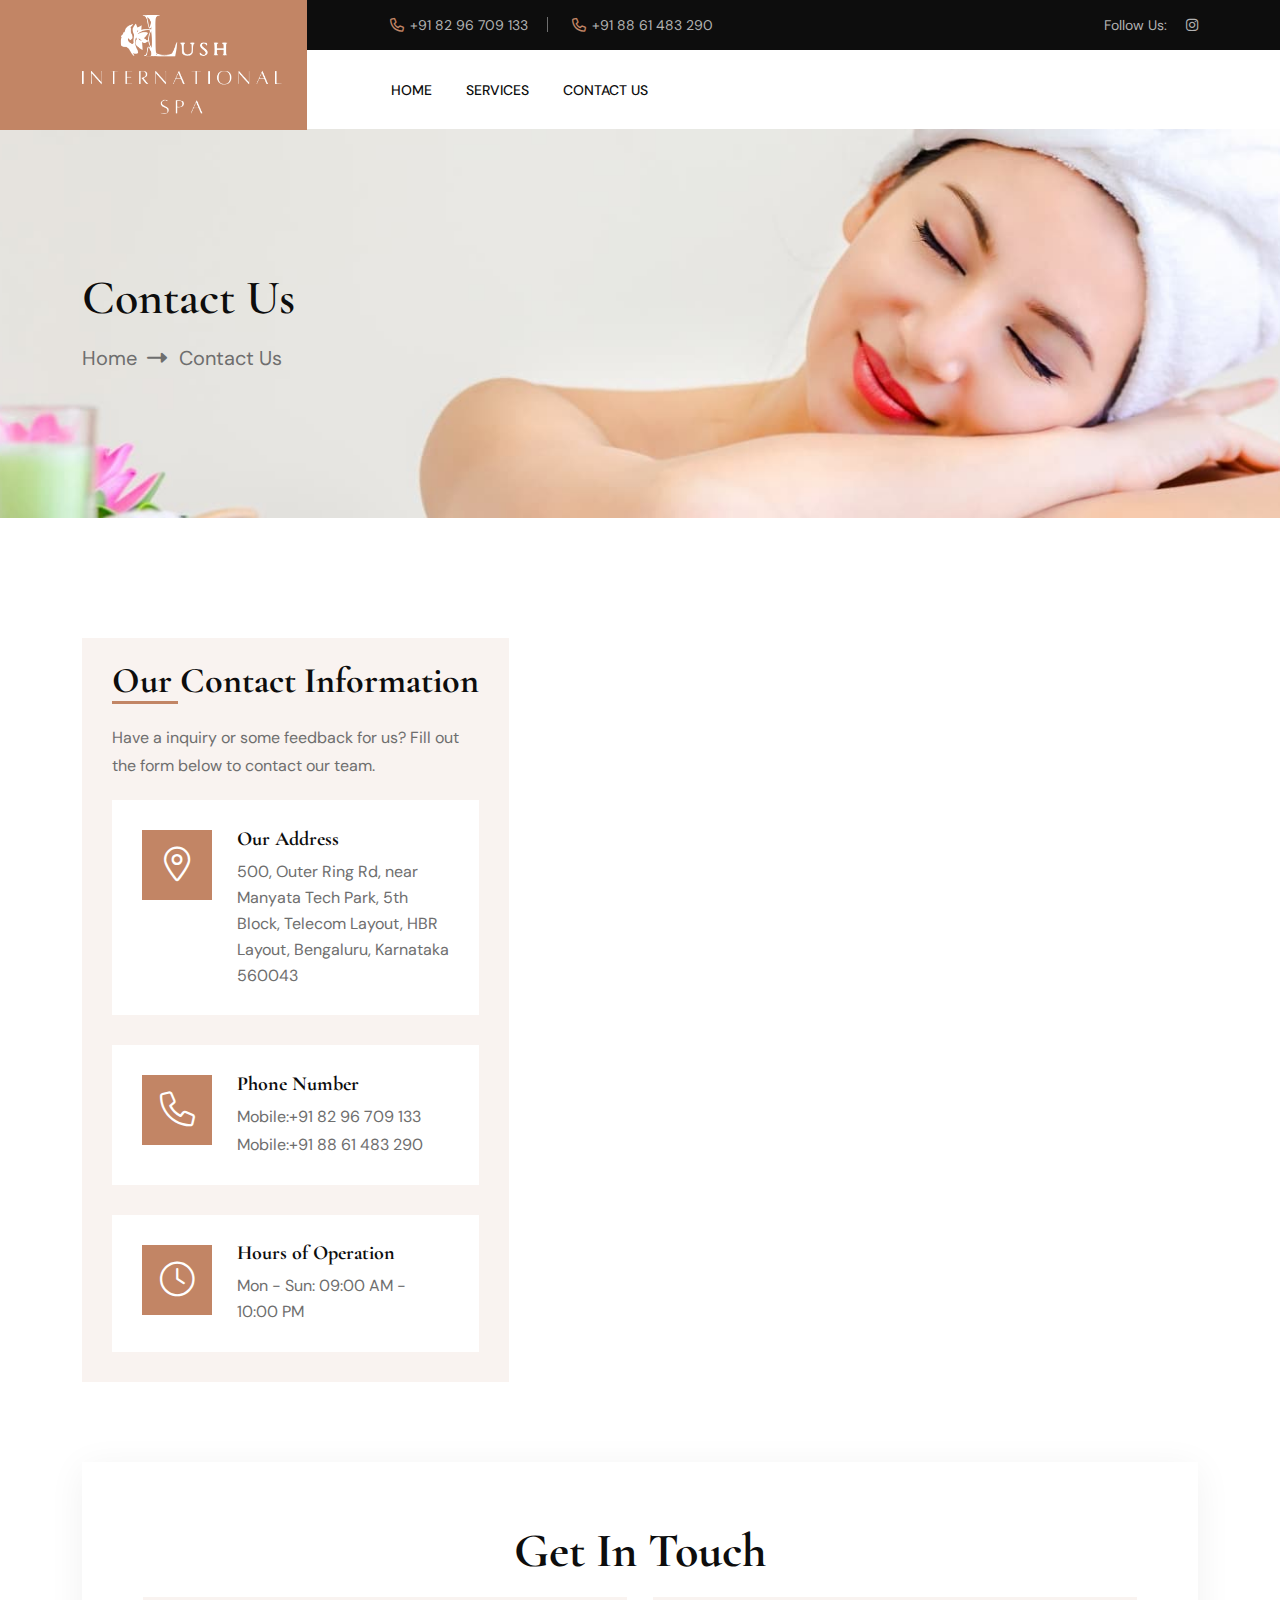
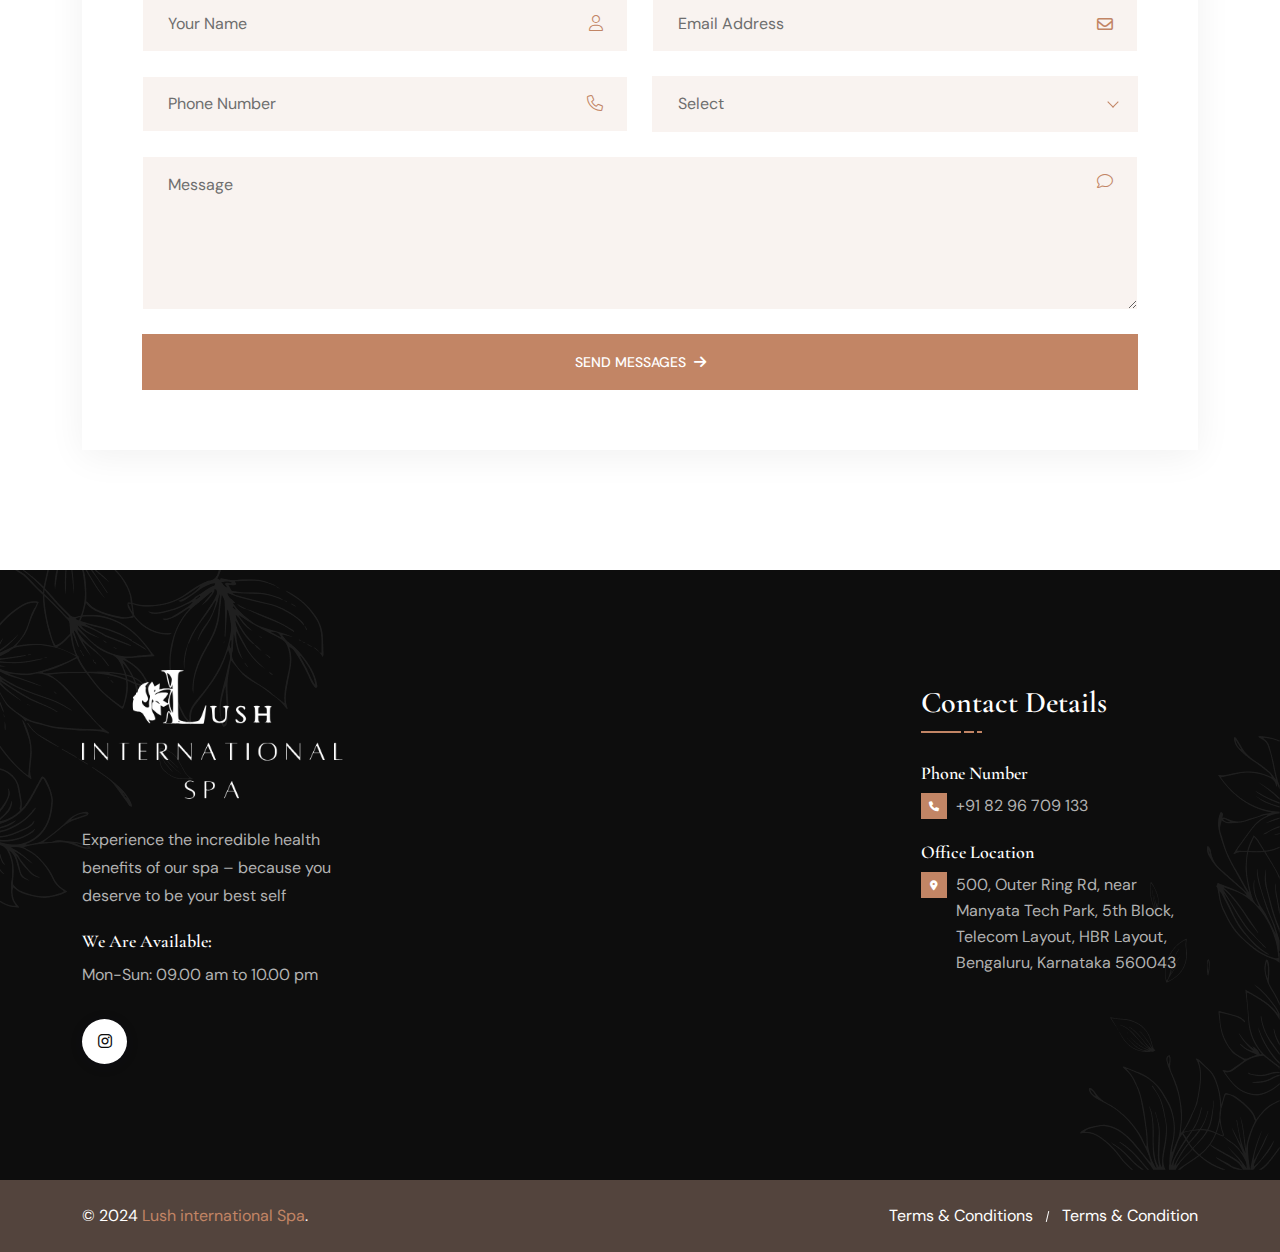
==== commit 9f54200c: "Final Chanegs" ====
--- a/contact.html
+++ b/contact.html
@@ -274,13 +274,14 @@
             </p>
             <div class="working-time">
               <span class="title">We Are Available:</span>
-              <p class="desc">Mon-Sat: 09.00 am to 10.00 pm</p>
+              <p class="desc">Mon-Sun: 09.00 am to 10.00 pm</p>
             </div>
             <div class="th-social footer-social">
               <a href="https://www.facebook.com/"
                 ><i class="fab fa-facebook-f"></i
               ></a>
-              <a href="https://www.instagram.com/lushinternational_/?hl=en"
+              <a
+                href="https://www.instagram.com/lushinternationalspa?igshid=ZGNjOWZkYTE3MQ=="
                 ><i class="fab fa-instagram"></i
               ></a>
             </div>
@@ -361,8 +362,8 @@
                   </li>
 
                   <li>
-                    <i class="fa-light fa-clock"></i>Mon - Sat: 09:00 AM - 10:00
-                    PM | Sunday Off
+                    <i class="fa-light fa-clock"></i>Mon - Sun: 09:00 AM - 10:00
+                    PM
                   </li>
                 </ul>
               </div>
@@ -370,7 +371,8 @@
             <div class="col-auto">
               <div class="social-links">
                 <span class="social-title">Follow Us:</span>
-                <a href="https://www.instagram.com/lushinternationalspa/"
+                <a
+                  href="https://www.instagram.com/lushinternationalspa?igshid=ZGNjOWZkYTE3MQ=="
                   ><i class="fab fa-instagram"></i>
                 </a>
               </div>
@@ -491,7 +493,7 @@
                 <div class="media-body">
                   <h3 class="box-title">Hours of Operation</h3>
                   <span class="contact-info_text"
-                    >Mon - Sat: 09:00 AM - 10:00 PM | Sunday Off</span
+                    >Mon - Sun: 09:00 AM - 10:00 PM</span
                   >
                 </div>
               </div>
@@ -614,11 +616,11 @@
                   </p>
                   <div class="working-time">
                     <span class="title">We Are Available:</span>
-                    <p class="desc">Mon-Sat: 09.00 am to 10.00 pm</p>
+                    <p class="desc">Mon-Sun: 09.00 am to 10.00 pm</p>
                   </div>
                   <div class="th-social">
                     <a
-                      href="https://www.instagram.com/lushinternational_/?hl=en"
+                      href="https://www.instagram.com/lushinternationalspa?igshid=ZGNjOWZkYTE3MQ=="
                       ><i class="fab fa-instagram"></i
                     ></a>
                   </div>
